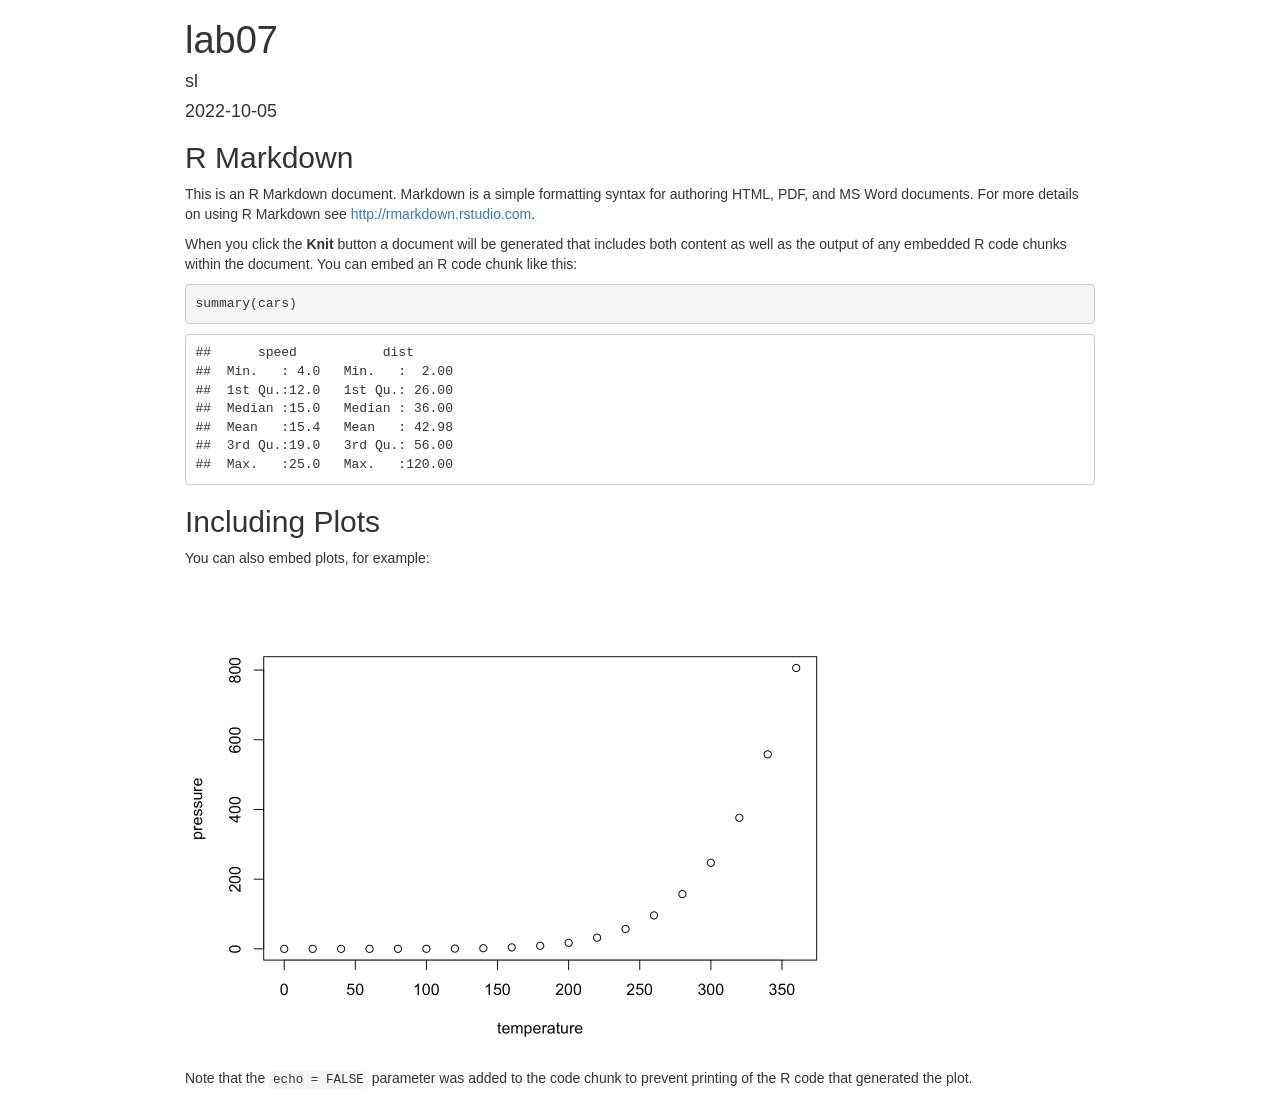
==== docs/index.html @ 24efaf60 "first commit" ====
<!DOCTYPE html>

<html>

<head>

<meta charset="utf-8" />
<meta name="generator" content="pandoc" />
<meta http-equiv="X-UA-Compatible" content="IE=EDGE" />


<meta name="author" content="sl" />

<meta name="date" content="2022-10-05" />

<title>lab07</title>

<script>// Pandoc 2.9 adds attributes on both header and div. We remove the former (to
// be compatible with the behavior of Pandoc < 2.8).
document.addEventListener('DOMContentLoaded', function(e) {
  var hs = document.querySelectorAll("div.section[class*='level'] > :first-child");
  var i, h, a;
  for (i = 0; i < hs.length; i++) {
    h = hs[i];
    if (!/^h[1-6]$/i.test(h.tagName)) continue;  // it should be a header h1-h6
    a = h.attributes;
    while (a.length > 0) h.removeAttribute(a[0].name);
  }
});
</script>
<script>/*! jQuery v3.6.0 | (c) OpenJS Foundation and other contributors | jquery.org/license */
!function(e,t){"use strict";"object"==typeof module&&"object"==typeof module.exports?module.exports=e.document?t(e,!0):function(e){if(!e.document)throw new Error("jQuery requires a window with a document");return t(e)}:t(e)}("undefined"!=typeof window?window:this,function(C,e){"use strict";var t=[],r=Object.getPrototypeOf,s=t.slice,g=t.flat?function(e){return t.flat.call(e)}:function(e){return t.concat.apply([],e)},u=t.push,i=t.indexOf,n={},o=n.toString,v=n.hasOwnProperty,a=v.toString,l=a.call(Object),y={},m=function(e){return"function"==typeof e&&"number"!=typeof e.nodeType&&"function"!=typeof e.item},x=function(e){return null!=e&&e===e.window},E=C.document,c={type:!0,src:!0,nonce:!0,noModule:!0};function b(e,t,n){var r,i,o=(n=n||E).createElement("script");if(o.text=e,t)for(r in c)(i=t[r]||t.getAttribute&&t.getAttribute(r))&&o.setAttribute(r,i);n.head.appendChild(o).parentNode.removeChild(o)}function w(e){return null==e?e+"":"object"==typeof e||"function"==typeof e?n[o.call(e)]||"object":typeof e}var f="3.6.0",S=function(e,t){return new S.fn.init(e,t)};function p(e){var t=!!e&&"length"in e&&e.length,n=w(e);return!m(e)&&!x(e)&&("array"===n||0===t||"number"==typeof t&&0<t&&t-1 in e)}S.fn=S.prototype={jquery:f,constructor:S,length:0,toArray:function(){return s.call(this)},get:function(e){return null==e?s.call(this):e<0?this[e+this.length]:this[e]},pushStack:function(e){var t=S.merge(this.constructor(),e);return t.prevObject=this,t},each:function(e){return S.each(this,e)},map:function(n){return this.pushStack(S.map(this,function(e,t){return n.call(e,t,e)}))},slice:function(){return this.pushStack(s.apply(this,arguments))},first:function(){return this.eq(0)},last:function(){return this.eq(-1)},even:function(){return this.pushStack(S.grep(this,function(e,t){return(t+1)%2}))},odd:function(){return this.pushStack(S.grep(this,function(e,t){return t%2}))},eq:function(e){var t=this.length,n=+e+(e<0?t:0);return this.pushStack(0<=n&&n<t?[this[n]]:[])},end:function(){return this.prevObject||this.constructor()},push:u,sort:t.sort,splice:t.splice},S.extend=S.fn.extend=function(){var e,t,n,r,i,o,a=arguments[0]||{},s=1,u=arguments.length,l=!1;for("boolean"==typeof a&&(l=a,a=arguments[s]||{},s++),"object"==typeof a||m(a)||(a={}),s===u&&(a=this,s--);s<u;s++)if(null!=(e=arguments[s]))for(t in e)r=e[t],"__proto__"!==t&&a!==r&&(l&&r&&(S.isPlainObject(r)||(i=Array.isArray(r)))?(n=a[t],o=i&&!Array.isArray(n)?[]:i||S.isPlainObject(n)?n:{},i=!1,a[t]=S.extend(l,o,r)):void 0!==r&&(a[t]=r));return a},S.extend({expando:"jQuery"+(f+Math.random()).replace(/\D/g,""),isReady:!0,error:function(e){throw new Error(e)},noop:function(){},isPlainObject:function(e){var t,n;return!(!e||"[object Object]"!==o.call(e))&&(!(t=r(e))||"function"==typeof(n=v.call(t,"constructor")&&t.constructor)&&a.call(n)===l)},isEmptyObject:function(e){var t;for(t in e)return!1;return!0},globalEval:function(e,t,n){b(e,{nonce:t&&t.nonce},n)},each:function(e,t){var n,r=0;if(p(e)){for(n=e.length;r<n;r++)if(!1===t.call(e[r],r,e[r]))break}else for(r in e)if(!1===t.call(e[r],r,e[r]))break;return e},makeArray:function(e,t){var n=t||[];return null!=e&&(p(Object(e))?S.merge(n,"string"==typeof e?[e]:e):u.call(n,e)),n},inArray:function(e,t,n){return null==t?-1:i.call(t,e,n)},merge:function(e,t){for(var n=+t.length,r=0,i=e.length;r<n;r++)e[i++]=t[r];return e.length=i,e},grep:function(e,t,n){for(var r=[],i=0,o=e.length,a=!n;i<o;i++)!t(e[i],i)!==a&&r.push(e[i]);return r},map:function(e,t,n){var r,i,o=0,a=[];if(p(e))for(r=e.length;o<r;o++)null!=(i=t(e[o],o,n))&&a.push(i);else for(o in e)null!=(i=t(e[o],o,n))&&a.push(i);return g(a)},guid:1,support:y}),"function"==typeof Symbol&&(S.fn[Symbol.iterator]=t[Symbol.iterator]),S.each("Boolean Number String Function Array Date RegExp Object Error Symbol".split(" "),function(e,t){n["[object "+t+"]"]=t.toLowerCase()});var d=function(n){var e,d,b,o,i,h,f,g,w,u,l,T,C,a,E,v,s,c,y,S="sizzle"+1*new Date,p=n.document,k=0,r=0,m=ue(),x=ue(),A=ue(),N=ue(),j=function(e,t){return e===t&&(l=!0),0},D={}.hasOwnProperty,t=[],q=t.pop,L=t.push,H=t.push,O=t.slice,P=function(e,t){for(var n=0,r=e.length;n<r;n++)if(e[n]===t)return n;return-1},R="checked|selected|async|autofocus|autoplay|controls|defer|disabled|hidden|ismap|loop|multiple|open|readonly|required|scoped",M="[\\x20\\t\\r\\n\\f]",I="(?:\\\\[\\da-fA-F]{1,6}"+M+"?|\\\\[^\\r\\n\\f]|[\\w-]|[^\0-\\x7f])+",W="\\["+M+"*("+I+")(?:"+M+"*([*^$|!~]?=)"+M+"*(?:'((?:\\\\.|[^\\\\'])*)'|\"((?:\\\\.|[^\\\\\"])*)\"|("+I+"))|)"+M+"*\\]",F=":("+I+")(?:\\((('((?:\\\\.|[^\\\\'])*)'|\"((?:\\\\.|[^\\\\\"])*)\")|((?:\\\\.|[^\\\\()[\\]]|"+W+")*)|.*)\\)|)",B=new RegExp(M+"+","g"),$=new RegExp("^"+M+"+|((?:^|[^\\\\])(?:\\\\.)*)"+M+"+$","g"),_=new RegExp("^"+M+"*,"+M+"*"),z=new RegExp("^"+M+"*([>+~]|"+M+")"+M+"*"),U=new RegExp(M+"|>"),X=new RegExp(F),V=new RegExp("^"+I+"$"),G={ID:new RegExp("^#("+I+")"),CLASS:new RegExp("^\\.("+I+")"),TAG:new RegExp("^("+I+"|[*])"),ATTR:new RegExp("^"+W),PSEUDO:new RegExp("^"+F),CHILD:new RegExp("^:(only|first|last|nth|nth-last)-(child|of-type)(?:\\("+M+"*(even|odd|(([+-]|)(\\d*)n|)"+M+"*(?:([+-]|)"+M+"*(\\d+)|))"+M+"*\\)|)","i"),bool:new RegExp("^(?:"+R+")$","i"),needsContext:new RegExp("^"+M+"*[>+~]|:(even|odd|eq|gt|lt|nth|first|last)(?:\\("+M+"*((?:-\\d)?\\d*)"+M+"*\\)|)(?=[^-]|$)","i")},Y=/HTML$/i,Q=/^(?:input|select|textarea|button)$/i,J=/^h\d$/i,K=/^[^{]+\{\s*\[native \w/,Z=/^(?:#([\w-]+)|(\w+)|\.([\w-]+))$/,ee=/[+~]/,te=new RegExp("\\\\[\\da-fA-F]{1,6}"+M+"?|\\\\([^\\r\\n\\f])","g"),ne=function(e,t){var n="0x"+e.slice(1)-65536;return t||(n<0?String.fromCharCode(n+65536):String.fromCharCode(n>>10|55296,1023&n|56320))},re=/([\0-\x1f\x7f]|^-?\d)|^-$|[^\0-\x1f\x7f-\uFFFF\w-]/g,ie=function(e,t){return t?"\0"===e?"\ufffd":e.slice(0,-1)+"\\"+e.charCodeAt(e.length-1).toString(16)+" ":"\\"+e},oe=function(){T()},ae=be(function(e){return!0===e.disabled&&"fieldset"===e.nodeName.toLowerCase()},{dir:"parentNode",next:"legend"});try{H.apply(t=O.call(p.childNodes),p.childNodes),t[p.childNodes.length].nodeType}catch(e){H={apply:t.length?function(e,t){L.apply(e,O.call(t))}:function(e,t){var n=e.length,r=0;while(e[n++]=t[r++]);e.length=n-1}}}function se(t,e,n,r){var i,o,a,s,u,l,c,f=e&&e.ownerDocument,p=e?e.nodeType:9;if(n=n||[],"string"!=typeof t||!t||1!==p&&9!==p&&11!==p)return n;if(!r&&(T(e),e=e||C,E)){if(11!==p&&(u=Z.exec(t)))if(i=u[1]){if(9===p){if(!(a=e.getElementById(i)))return n;if(a.id===i)return n.push(a),n}else if(f&&(a=f.getElementById(i))&&y(e,a)&&a.id===i)return n.push(a),n}else{if(u[2])return H.apply(n,e.getElementsByTagName(t)),n;if((i=u[3])&&d.getElementsByClassName&&e.getElementsByClassName)return H.apply(n,e.getElementsByClassName(i)),n}if(d.qsa&&!N[t+" "]&&(!v||!v.test(t))&&(1!==p||"object"!==e.nodeName.toLowerCase())){if(c=t,f=e,1===p&&(U.test(t)||z.test(t))){(f=ee.test(t)&&ye(e.parentNode)||e)===e&&d.scope||((s=e.getAttribute("id"))?s=s.replace(re,ie):e.setAttribute("id",s=S)),o=(l=h(t)).length;while(o--)l[o]=(s?"#"+s:":scope")+" "+xe(l[o]);c=l.join(",")}try{return H.apply(n,f.querySelectorAll(c)),n}catch(e){N(t,!0)}finally{s===S&&e.removeAttribute("id")}}}return g(t.replace($,"$1"),e,n,r)}function ue(){var r=[];return function e(t,n){return r.push(t+" ")>b.cacheLength&&delete e[r.shift()],e[t+" "]=n}}function le(e){return e[S]=!0,e}function ce(e){var t=C.createElement("fieldset");try{return!!e(t)}catch(e){return!1}finally{t.parentNode&&t.parentNode.removeChild(t),t=null}}function fe(e,t){var n=e.split("|"),r=n.length;while(r--)b.attrHandle[n[r]]=t}function pe(e,t){var n=t&&e,r=n&&1===e.nodeType&&1===t.nodeType&&e.sourceIndex-t.sourceIndex;if(r)return r;if(n)while(n=n.nextSibling)if(n===t)return-1;return e?1:-1}function de(t){return function(e){return"input"===e.nodeName.toLowerCase()&&e.type===t}}function he(n){return function(e){var t=e.nodeName.toLowerCase();return("input"===t||"button"===t)&&e.type===n}}function ge(t){return function(e){return"form"in e?e.parentNode&&!1===e.disabled?"label"in e?"label"in e.parentNode?e.parentNode.disabled===t:e.disabled===t:e.isDisabled===t||e.isDisabled!==!t&&ae(e)===t:e.disabled===t:"label"in e&&e.disabled===t}}function ve(a){return le(function(o){return o=+o,le(function(e,t){var n,r=a([],e.length,o),i=r.length;while(i--)e[n=r[i]]&&(e[n]=!(t[n]=e[n]))})})}function ye(e){return e&&"undefined"!=typeof e.getElementsByTagName&&e}for(e in d=se.support={},i=se.isXML=function(e){var t=e&&e.namespaceURI,n=e&&(e.ownerDocument||e).documentElement;return!Y.test(t||n&&n.nodeName||"HTML")},T=se.setDocument=function(e){var t,n,r=e?e.ownerDocument||e:p;return r!=C&&9===r.nodeType&&r.documentElement&&(a=(C=r).documentElement,E=!i(C),p!=C&&(n=C.defaultView)&&n.top!==n&&(n.addEventListener?n.addEventListener("unload",oe,!1):n.attachEvent&&n.attachEvent("onunload",oe)),d.scope=ce(function(e){return a.appendChild(e).appendChild(C.createElement("div")),"undefined"!=typeof e.querySelectorAll&&!e.querySelectorAll(":scope fieldset div").length}),d.attributes=ce(function(e){return e.className="i",!e.getAttribute("className")}),d.getElementsByTagName=ce(function(e){return e.appendChild(C.createComment("")),!e.getElementsByTagName("*").length}),d.getElementsByClassName=K.test(C.getElementsByClassName),d.getById=ce(function(e){return a.appendChild(e).id=S,!C.getElementsByName||!C.getElementsByName(S).length}),d.getById?(b.filter.ID=function(e){var t=e.replace(te,ne);return function(e){return e.getAttribute("id")===t}},b.find.ID=function(e,t){if("undefined"!=typeof t.getElementById&&E){var n=t.getElementById(e);return n?[n]:[]}}):(b.filter.ID=function(e){var n=e.replace(te,ne);return function(e){var t="undefined"!=typeof e.getAttributeNode&&e.getAttributeNode("id");return t&&t.value===n}},b.find.ID=function(e,t){if("undefined"!=typeof t.getElementById&&E){var n,r,i,o=t.getElementById(e);if(o){if((n=o.getAttributeNode("id"))&&n.value===e)return[o];i=t.getElementsByName(e),r=0;while(o=i[r++])if((n=o.getAttributeNode("id"))&&n.value===e)return[o]}return[]}}),b.find.TAG=d.getElementsByTagName?function(e,t){return"undefined"!=typeof t.getElementsByTagName?t.getElementsByTagName(e):d.qsa?t.querySelectorAll(e):void 0}:function(e,t){var n,r=[],i=0,o=t.getElementsByTagName(e);if("*"===e){while(n=o[i++])1===n.nodeType&&r.push(n);return r}return o},b.find.CLASS=d.getElementsByClassName&&function(e,t){if("undefined"!=typeof t.getElementsByClassName&&E)return t.getElementsByClassName(e)},s=[],v=[],(d.qsa=K.test(C.querySelectorAll))&&(ce(function(e){var t;a.appendChild(e).innerHTML="<a id='"+S+"'></a><select id='"+S+"-\r\\' msallowcapture=''><option selected=''></option></select>",e.querySelectorAll("[msallowcapture^='']").length&&v.push("[*^$]="+M+"*(?:''|\"\")"),e.querySelectorAll("[selected]").length||v.push("\\["+M+"*(?:value|"+R+")"),e.querySelectorAll("[id~="+S+"-]").length||v.push("~="),(t=C.createElement("input")).setAttribute("name",""),e.appendChild(t),e.querySelectorAll("[name='']").length||v.push("\\["+M+"*name"+M+"*="+M+"*(?:''|\"\")"),e.querySelectorAll(":checked").length||v.push(":checked"),e.querySelectorAll("a#"+S+"+*").length||v.push(".#.+[+~]"),e.querySelectorAll("\\\f"),v.push("[\\r\\n\\f]")}),ce(function(e){e.innerHTML="<a href='' disabled='disabled'></a><select disabled='disabled'><option/></select>";var t=C.createElement("input");t.setAttribute("type","hidden"),e.appendChild(t).setAttribute("name","D"),e.querySelectorAll("[name=d]").length&&v.push("name"+M+"*[*^$|!~]?="),2!==e.querySelectorAll(":enabled").length&&v.push(":enabled",":disabled"),a.appendChild(e).disabled=!0,2!==e.querySelectorAll(":disabled").length&&v.push(":enabled",":disabled"),e.querySelectorAll("*,:x"),v.push(",.*:")})),(d.matchesSelector=K.test(c=a.matches||a.webkitMatchesSelector||a.mozMatchesSelector||a.oMatchesSelector||a.msMatchesSelector))&&ce(function(e){d.disconnectedMatch=c.call(e,"*"),c.call(e,"[s!='']:x"),s.push("!=",F)}),v=v.length&&new RegExp(v.join("|")),s=s.length&&new RegExp(s.join("|")),t=K.test(a.compareDocumentPosition),y=t||K.test(a.contains)?function(e,t){var n=9===e.nodeType?e.documentElement:e,r=t&&t.parentNode;return e===r||!(!r||1!==r.nodeType||!(n.contains?n.contains(r):e.compareDocumentPosition&&16&e.compareDocumentPosition(r)))}:function(e,t){if(t)while(t=t.parentNode)if(t===e)return!0;return!1},j=t?function(e,t){if(e===t)return l=!0,0;var n=!e.compareDocumentPosition-!t.compareDocumentPosition;return n||(1&(n=(e.ownerDocument||e)==(t.ownerDocument||t)?e.compareDocumentPosition(t):1)||!d.sortDetached&&t.compareDocumentPosition(e)===n?e==C||e.ownerDocument==p&&y(p,e)?-1:t==C||t.ownerDocument==p&&y(p,t)?1:u?P(u,e)-P(u,t):0:4&n?-1:1)}:function(e,t){if(e===t)return l=!0,0;var n,r=0,i=e.parentNode,o=t.parentNode,a=[e],s=[t];if(!i||!o)return e==C?-1:t==C?1:i?-1:o?1:u?P(u,e)-P(u,t):0;if(i===o)return pe(e,t);n=e;while(n=n.parentNode)a.unshift(n);n=t;while(n=n.parentNode)s.unshift(n);while(a[r]===s[r])r++;return r?pe(a[r],s[r]):a[r]==p?-1:s[r]==p?1:0}),C},se.matches=function(e,t){return se(e,null,null,t)},se.matchesSelector=function(e,t){if(T(e),d.matchesSelector&&E&&!N[t+" "]&&(!s||!s.test(t))&&(!v||!v.test(t)))try{var n=c.call(e,t);if(n||d.disconnectedMatch||e.document&&11!==e.document.nodeType)return n}catch(e){N(t,!0)}return 0<se(t,C,null,[e]).length},se.contains=function(e,t){return(e.ownerDocument||e)!=C&&T(e),y(e,t)},se.attr=function(e,t){(e.ownerDocument||e)!=C&&T(e);var n=b.attrHandle[t.toLowerCase()],r=n&&D.call(b.attrHandle,t.toLowerCase())?n(e,t,!E):void 0;return void 0!==r?r:d.attributes||!E?e.getAttribute(t):(r=e.getAttributeNode(t))&&r.specified?r.value:null},se.escape=function(e){return(e+"").replace(re,ie)},se.error=function(e){throw new Error("Syntax error, unrecognized expression: "+e)},se.uniqueSort=function(e){var t,n=[],r=0,i=0;if(l=!d.detectDuplicates,u=!d.sortStable&&e.slice(0),e.sort(j),l){while(t=e[i++])t===e[i]&&(r=n.push(i));while(r--)e.splice(n[r],1)}return u=null,e},o=se.getText=function(e){var t,n="",r=0,i=e.nodeType;if(i){if(1===i||9===i||11===i){if("string"==typeof e.textContent)return e.textContent;for(e=e.firstChild;e;e=e.nextSibling)n+=o(e)}else if(3===i||4===i)return e.nodeValue}else while(t=e[r++])n+=o(t);return n},(b=se.selectors={cacheLength:50,createPseudo:le,match:G,attrHandle:{},find:{},relative:{">":{dir:"parentNode",first:!0}," ":{dir:"parentNode"},"+":{dir:"previousSibling",first:!0},"~":{dir:"previousSibling"}},preFilter:{ATTR:function(e){return e[1]=e[1].replace(te,ne),e[3]=(e[3]||e[4]||e[5]||"").replace(te,ne),"~="===e[2]&&(e[3]=" "+e[3]+" "),e.slice(0,4)},CHILD:function(e){return e[1]=e[1].toLowerCase(),"nth"===e[1].slice(0,3)?(e[3]||se.error(e[0]),e[4]=+(e[4]?e[5]+(e[6]||1):2*("even"===e[3]||"odd"===e[3])),e[5]=+(e[7]+e[8]||"odd"===e[3])):e[3]&&se.error(e[0]),e},PSEUDO:function(e){var t,n=!e[6]&&e[2];return G.CHILD.test(e[0])?null:(e[3]?e[2]=e[4]||e[5]||"":n&&X.test(n)&&(t=h(n,!0))&&(t=n.indexOf(")",n.length-t)-n.length)&&(e[0]=e[0].slice(0,t),e[2]=n.slice(0,t)),e.slice(0,3))}},filter:{TAG:function(e){var t=e.replace(te,ne).toLowerCase();return"*"===e?function(){return!0}:function(e){return e.nodeName&&e.nodeName.toLowerCase()===t}},CLASS:function(e){var t=m[e+" "];return t||(t=new RegExp("(^|"+M+")"+e+"("+M+"|$)"))&&m(e,function(e){return t.test("string"==typeof e.className&&e.className||"undefined"!=typeof e.getAttribute&&e.getAttribute("class")||"")})},ATTR:function(n,r,i){return function(e){var t=se.attr(e,n);return null==t?"!="===r:!r||(t+="","="===r?t===i:"!="===r?t!==i:"^="===r?i&&0===t.indexOf(i):"*="===r?i&&-1<t.indexOf(i):"$="===r?i&&t.slice(-i.length)===i:"~="===r?-1<(" "+t.replace(B," ")+" ").indexOf(i):"|="===r&&(t===i||t.slice(0,i.length+1)===i+"-"))}},CHILD:function(h,e,t,g,v){var y="nth"!==h.slice(0,3),m="last"!==h.slice(-4),x="of-type"===e;return 1===g&&0===v?function(e){return!!e.parentNode}:function(e,t,n){var r,i,o,a,s,u,l=y!==m?"nextSibling":"previousSibling",c=e.parentNode,f=x&&e.nodeName.toLowerCase(),p=!n&&!x,d=!1;if(c){if(y){while(l){a=e;while(a=a[l])if(x?a.nodeName.toLowerCase()===f:1===a.nodeType)return!1;u=l="only"===h&&!u&&"nextSibling"}return!0}if(u=[m?c.firstChild:c.lastChild],m&&p){d=(s=(r=(i=(o=(a=c)[S]||(a[S]={}))[a.uniqueID]||(o[a.uniqueID]={}))[h]||[])[0]===k&&r[1])&&r[2],a=s&&c.childNodes[s];while(a=++s&&a&&a[l]||(d=s=0)||u.pop())if(1===a.nodeType&&++d&&a===e){i[h]=[k,s,d];break}}else if(p&&(d=s=(r=(i=(o=(a=e)[S]||(a[S]={}))[a.uniqueID]||(o[a.uniqueID]={}))[h]||[])[0]===k&&r[1]),!1===d)while(a=++s&&a&&a[l]||(d=s=0)||u.pop())if((x?a.nodeName.toLowerCase()===f:1===a.nodeType)&&++d&&(p&&((i=(o=a[S]||(a[S]={}))[a.uniqueID]||(o[a.uniqueID]={}))[h]=[k,d]),a===e))break;return(d-=v)===g||d%g==0&&0<=d/g}}},PSEUDO:function(e,o){var t,a=b.pseudos[e]||b.setFilters[e.toLowerCase()]||se.error("unsupported pseudo: "+e);return a[S]?a(o):1<a.length?(t=[e,e,"",o],b.setFilters.hasOwnProperty(e.toLowerCase())?le(function(e,t){var n,r=a(e,o),i=r.length;while(i--)e[n=P(e,r[i])]=!(t[n]=r[i])}):function(e){return a(e,0,t)}):a}},pseudos:{not:le(function(e){var r=[],i=[],s=f(e.replace($,"$1"));return s[S]?le(function(e,t,n,r){var i,o=s(e,null,r,[]),a=e.length;while(a--)(i=o[a])&&(e[a]=!(t[a]=i))}):function(e,t,n){return r[0]=e,s(r,null,n,i),r[0]=null,!i.pop()}}),has:le(function(t){return function(e){return 0<se(t,e).length}}),contains:le(function(t){return t=t.replace(te,ne),function(e){return-1<(e.textContent||o(e)).indexOf(t)}}),lang:le(function(n){return V.test(n||"")||se.error("unsupported lang: "+n),n=n.replace(te,ne).toLowerCase(),function(e){var t;do{if(t=E?e.lang:e.getAttribute("xml:lang")||e.getAttribute("lang"))return(t=t.toLowerCase())===n||0===t.indexOf(n+"-")}while((e=e.parentNode)&&1===e.nodeType);return!1}}),target:function(e){var t=n.location&&n.location.hash;return t&&t.slice(1)===e.id},root:function(e){return e===a},focus:function(e){return e===C.activeElement&&(!C.hasFocus||C.hasFocus())&&!!(e.type||e.href||~e.tabIndex)},enabled:ge(!1),disabled:ge(!0),checked:function(e){var t=e.nodeName.toLowerCase();return"input"===t&&!!e.checked||"option"===t&&!!e.selected},selected:function(e){return e.parentNode&&e.parentNode.selectedIndex,!0===e.selected},empty:function(e){for(e=e.firstChild;e;e=e.nextSibling)if(e.nodeType<6)return!1;return!0},parent:function(e){return!b.pseudos.empty(e)},header:function(e){return J.test(e.nodeName)},input:function(e){return Q.test(e.nodeName)},button:function(e){var t=e.nodeName.toLowerCase();return"input"===t&&"button"===e.type||"button"===t},text:function(e){var t;return"input"===e.nodeName.toLowerCase()&&"text"===e.type&&(null==(t=e.getAttribute("type"))||"text"===t.toLowerCase())},first:ve(function(){return[0]}),last:ve(function(e,t){return[t-1]}),eq:ve(function(e,t,n){return[n<0?n+t:n]}),even:ve(function(e,t){for(var n=0;n<t;n+=2)e.push(n);return e}),odd:ve(function(e,t){for(var n=1;n<t;n+=2)e.push(n);return e}),lt:ve(function(e,t,n){for(var r=n<0?n+t:t<n?t:n;0<=--r;)e.push(r);return e}),gt:ve(function(e,t,n){for(var r=n<0?n+t:n;++r<t;)e.push(r);return e})}}).pseudos.nth=b.pseudos.eq,{radio:!0,checkbox:!0,file:!0,password:!0,image:!0})b.pseudos[e]=de(e);for(e in{submit:!0,reset:!0})b.pseudos[e]=he(e);function me(){}function xe(e){for(var t=0,n=e.length,r="";t<n;t++)r+=e[t].value;return r}function be(s,e,t){var u=e.dir,l=e.next,c=l||u,f=t&&"parentNode"===c,p=r++;return e.first?function(e,t,n){while(e=e[u])if(1===e.nodeType||f)return s(e,t,n);return!1}:function(e,t,n){var r,i,o,a=[k,p];if(n){while(e=e[u])if((1===e.nodeType||f)&&s(e,t,n))return!0}else while(e=e[u])if(1===e.nodeType||f)if(i=(o=e[S]||(e[S]={}))[e.uniqueID]||(o[e.uniqueID]={}),l&&l===e.nodeName.toLowerCase())e=e[u]||e;else{if((r=i[c])&&r[0]===k&&r[1]===p)return a[2]=r[2];if((i[c]=a)[2]=s(e,t,n))return!0}return!1}}function we(i){return 1<i.length?function(e,t,n){var r=i.length;while(r--)if(!i[r](e,t,n))return!1;return!0}:i[0]}function Te(e,t,n,r,i){for(var o,a=[],s=0,u=e.length,l=null!=t;s<u;s++)(o=e[s])&&(n&&!n(o,r,i)||(a.push(o),l&&t.push(s)));return a}function Ce(d,h,g,v,y,e){return v&&!v[S]&&(v=Ce(v)),y&&!y[S]&&(y=Ce(y,e)),le(function(e,t,n,r){var i,o,a,s=[],u=[],l=t.length,c=e||function(e,t,n){for(var r=0,i=t.length;r<i;r++)se(e,t[r],n);return n}(h||"*",n.nodeType?[n]:n,[]),f=!d||!e&&h?c:Te(c,s,d,n,r),p=g?y||(e?d:l||v)?[]:t:f;if(g&&g(f,p,n,r),v){i=Te(p,u),v(i,[],n,r),o=i.length;while(o--)(a=i[o])&&(p[u[o]]=!(f[u[o]]=a))}if(e){if(y||d){if(y){i=[],o=p.length;while(o--)(a=p[o])&&i.push(f[o]=a);y(null,p=[],i,r)}o=p.length;while(o--)(a=p[o])&&-1<(i=y?P(e,a):s[o])&&(e[i]=!(t[i]=a))}}else p=Te(p===t?p.splice(l,p.length):p),y?y(null,t,p,r):H.apply(t,p)})}function Ee(e){for(var i,t,n,r=e.length,o=b.relative[e[0].type],a=o||b.relative[" "],s=o?1:0,u=be(function(e){return e===i},a,!0),l=be(function(e){return-1<P(i,e)},a,!0),c=[function(e,t,n){var r=!o&&(n||t!==w)||((i=t).nodeType?u(e,t,n):l(e,t,n));return i=null,r}];s<r;s++)if(t=b.relative[e[s].type])c=[be(we(c),t)];else{if((t=b.filter[e[s].type].apply(null,e[s].matches))[S]){for(n=++s;n<r;n++)if(b.relative[e[n].type])break;return Ce(1<s&&we(c),1<s&&xe(e.slice(0,s-1).concat({value:" "===e[s-2].type?"*":""})).replace($,"$1"),t,s<n&&Ee(e.slice(s,n)),n<r&&Ee(e=e.slice(n)),n<r&&xe(e))}c.push(t)}return we(c)}return me.prototype=b.filters=b.pseudos,b.setFilters=new me,h=se.tokenize=function(e,t){var n,r,i,o,a,s,u,l=x[e+" "];if(l)return t?0:l.slice(0);a=e,s=[],u=b.preFilter;while(a){for(o in n&&!(r=_.exec(a))||(r&&(a=a.slice(r[0].length)||a),s.push(i=[])),n=!1,(r=z.exec(a))&&(n=r.shift(),i.push({value:n,type:r[0].replace($," ")}),a=a.slice(n.length)),b.filter)!(r=G[o].exec(a))||u[o]&&!(r=u[o](r))||(n=r.shift(),i.push({value:n,type:o,matches:r}),a=a.slice(n.length));if(!n)break}return t?a.length:a?se.error(e):x(e,s).slice(0)},f=se.compile=function(e,t){var n,v,y,m,x,r,i=[],o=[],a=A[e+" "];if(!a){t||(t=h(e)),n=t.length;while(n--)(a=Ee(t[n]))[S]?i.push(a):o.push(a);(a=A(e,(v=o,m=0<(y=i).length,x=0<v.length,r=function(e,t,n,r,i){var o,a,s,u=0,l="0",c=e&&[],f=[],p=w,d=e||x&&b.find.TAG("*",i),h=k+=null==p?1:Math.random()||.1,g=d.length;for(i&&(w=t==C||t||i);l!==g&&null!=(o=d[l]);l++){if(x&&o){a=0,t||o.ownerDocument==C||(T(o),n=!E);while(s=v[a++])if(s(o,t||C,n)){r.push(o);break}i&&(k=h)}m&&((o=!s&&o)&&u--,e&&c.push(o))}if(u+=l,m&&l!==u){a=0;while(s=y[a++])s(c,f,t,n);if(e){if(0<u)while(l--)c[l]||f[l]||(f[l]=q.call(r));f=Te(f)}H.apply(r,f),i&&!e&&0<f.length&&1<u+y.length&&se.uniqueSort(r)}return i&&(k=h,w=p),c},m?le(r):r))).selector=e}return a},g=se.select=function(e,t,n,r){var i,o,a,s,u,l="function"==typeof e&&e,c=!r&&h(e=l.selector||e);if(n=n||[],1===c.length){if(2<(o=c[0]=c[0].slice(0)).length&&"ID"===(a=o[0]).type&&9===t.nodeType&&E&&b.relative[o[1].type]){if(!(t=(b.find.ID(a.matches[0].replace(te,ne),t)||[])[0]))return n;l&&(t=t.parentNode),e=e.slice(o.shift().value.length)}i=G.needsContext.test(e)?0:o.length;while(i--){if(a=o[i],b.relative[s=a.type])break;if((u=b.find[s])&&(r=u(a.matches[0].replace(te,ne),ee.test(o[0].type)&&ye(t.parentNode)||t))){if(o.splice(i,1),!(e=r.length&&xe(o)))return H.apply(n,r),n;break}}}return(l||f(e,c))(r,t,!E,n,!t||ee.test(e)&&ye(t.parentNode)||t),n},d.sortStable=S.split("").sort(j).join("")===S,d.detectDuplicates=!!l,T(),d.sortDetached=ce(function(e){return 1&e.compareDocumentPosition(C.createElement("fieldset"))}),ce(function(e){return e.innerHTML="<a href='#'></a>","#"===e.firstChild.getAttribute("href")})||fe("type|href|height|width",function(e,t,n){if(!n)return e.getAttribute(t,"type"===t.toLowerCase()?1:2)}),d.attributes&&ce(function(e){return e.innerHTML="<input/>",e.firstChild.setAttribute("value",""),""===e.firstChild.getAttribute("value")})||fe("value",function(e,t,n){if(!n&&"input"===e.nodeName.toLowerCase())return e.defaultValue}),ce(function(e){return null==e.getAttribute("disabled")})||fe(R,function(e,t,n){var r;if(!n)return!0===e[t]?t.toLowerCase():(r=e.getAttributeNode(t))&&r.specified?r.value:null}),se}(C);S.find=d,S.expr=d.selectors,S.expr[":"]=S.expr.pseudos,S.uniqueSort=S.unique=d.uniqueSort,S.text=d.getText,S.isXMLDoc=d.isXML,S.contains=d.contains,S.escapeSelector=d.escape;var h=function(e,t,n){var r=[],i=void 0!==n;while((e=e[t])&&9!==e.nodeType)if(1===e.nodeType){if(i&&S(e).is(n))break;r.push(e)}return r},T=function(e,t){for(var n=[];e;e=e.nextSibling)1===e.nodeType&&e!==t&&n.push(e);return n},k=S.expr.match.needsContext;function A(e,t){return e.nodeName&&e.nodeName.toLowerCase()===t.toLowerCase()}var N=/^<([a-z][^\/\0>:\x20\t\r\n\f]*)[\x20\t\r\n\f]*\/?>(?:<\/\1>|)$/i;function j(e,n,r){return m(n)?S.grep(e,function(e,t){return!!n.call(e,t,e)!==r}):n.nodeType?S.grep(e,function(e){return e===n!==r}):"string"!=typeof n?S.grep(e,function(e){return-1<i.call(n,e)!==r}):S.filter(n,e,r)}S.filter=function(e,t,n){var r=t[0];return n&&(e=":not("+e+")"),1===t.length&&1===r.nodeType?S.find.matchesSelector(r,e)?[r]:[]:S.find.matches(e,S.grep(t,function(e){return 1===e.nodeType}))},S.fn.extend({find:function(e){var t,n,r=this.length,i=this;if("string"!=typeof e)return this.pushStack(S(e).filter(function(){for(t=0;t<r;t++)if(S.contains(i[t],this))return!0}));for(n=this.pushStack([]),t=0;t<r;t++)S.find(e,i[t],n);return 1<r?S.uniqueSort(n):n},filter:function(e){return this.pushStack(j(this,e||[],!1))},not:function(e){return this.pushStack(j(this,e||[],!0))},is:function(e){return!!j(this,"string"==typeof e&&k.test(e)?S(e):e||[],!1).length}});var D,q=/^(?:\s*(<[\w\W]+>)[^>]*|#([\w-]+))$/;(S.fn.init=function(e,t,n){var r,i;if(!e)return this;if(n=n||D,"string"==typeof e){if(!(r="<"===e[0]&&">"===e[e.length-1]&&3<=e.length?[null,e,null]:q.exec(e))||!r[1]&&t)return!t||t.jquery?(t||n).find(e):this.constructor(t).find(e);if(r[1]){if(t=t instanceof S?t[0]:t,S.merge(this,S.parseHTML(r[1],t&&t.nodeType?t.ownerDocument||t:E,!0)),N.test(r[1])&&S.isPlainObject(t))for(r in t)m(this[r])?this[r](t[r]):this.attr(r,t[r]);return this}return(i=E.getElementById(r[2]))&&(this[0]=i,this.length=1),this}return e.nodeType?(this[0]=e,this.length=1,this):m(e)?void 0!==n.ready?n.ready(e):e(S):S.makeArray(e,this)}).prototype=S.fn,D=S(E);var L=/^(?:parents|prev(?:Until|All))/,H={children:!0,contents:!0,next:!0,prev:!0};function O(e,t){while((e=e[t])&&1!==e.nodeType);return e}S.fn.extend({has:function(e){var t=S(e,this),n=t.length;return this.filter(function(){for(var e=0;e<n;e++)if(S.contains(this,t[e]))return!0})},closest:function(e,t){var n,r=0,i=this.length,o=[],a="string"!=typeof e&&S(e);if(!k.test(e))for(;r<i;r++)for(n=this[r];n&&n!==t;n=n.parentNode)if(n.nodeType<11&&(a?-1<a.index(n):1===n.nodeType&&S.find.matchesSelector(n,e))){o.push(n);break}return this.pushStack(1<o.length?S.uniqueSort(o):o)},index:function(e){return e?"string"==typeof e?i.call(S(e),this[0]):i.call(this,e.jquery?e[0]:e):this[0]&&this[0].parentNode?this.first().prevAll().length:-1},add:function(e,t){return this.pushStack(S.uniqueSort(S.merge(this.get(),S(e,t))))},addBack:function(e){return this.add(null==e?this.prevObject:this.prevObject.filter(e))}}),S.each({parent:function(e){var t=e.parentNode;return t&&11!==t.nodeType?t:null},parents:function(e){return h(e,"parentNode")},parentsUntil:function(e,t,n){return h(e,"parentNode",n)},next:function(e){return O(e,"nextSibling")},prev:function(e){return O(e,"previousSibling")},nextAll:function(e){return h(e,"nextSibling")},prevAll:function(e){return h(e,"previousSibling")},nextUntil:function(e,t,n){return h(e,"nextSibling",n)},prevUntil:function(e,t,n){return h(e,"previousSibling",n)},siblings:function(e){return T((e.parentNode||{}).firstChild,e)},children:function(e){return T(e.firstChild)},contents:function(e){return null!=e.contentDocument&&r(e.contentDocument)?e.contentDocument:(A(e,"template")&&(e=e.content||e),S.merge([],e.childNodes))}},function(r,i){S.fn[r]=function(e,t){var n=S.map(this,i,e);return"Until"!==r.slice(-5)&&(t=e),t&&"string"==typeof t&&(n=S.filter(t,n)),1<this.length&&(H[r]||S.uniqueSort(n),L.test(r)&&n.reverse()),this.pushStack(n)}});var P=/[^\x20\t\r\n\f]+/g;function R(e){return e}function M(e){throw e}function I(e,t,n,r){var i;try{e&&m(i=e.promise)?i.call(e).done(t).fail(n):e&&m(i=e.then)?i.call(e,t,n):t.apply(void 0,[e].slice(r))}catch(e){n.apply(void 0,[e])}}S.Callbacks=function(r){var e,n;r="string"==typeof r?(e=r,n={},S.each(e.match(P)||[],function(e,t){n[t]=!0}),n):S.extend({},r);var i,t,o,a,s=[],u=[],l=-1,c=function(){for(a=a||r.once,o=i=!0;u.length;l=-1){t=u.shift();while(++l<s.length)!1===s[l].apply(t[0],t[1])&&r.stopOnFalse&&(l=s.length,t=!1)}r.memory||(t=!1),i=!1,a&&(s=t?[]:"")},f={add:function(){return s&&(t&&!i&&(l=s.length-1,u.push(t)),function n(e){S.each(e,function(e,t){m(t)?r.unique&&f.has(t)||s.push(t):t&&t.length&&"string"!==w(t)&&n(t)})}(arguments),t&&!i&&c()),this},remove:function(){return S.each(arguments,function(e,t){var n;while(-1<(n=S.inArray(t,s,n)))s.splice(n,1),n<=l&&l--}),this},has:function(e){return e?-1<S.inArray(e,s):0<s.length},empty:function(){return s&&(s=[]),this},disable:function(){return a=u=[],s=t="",this},disabled:function(){return!s},lock:function(){return a=u=[],t||i||(s=t=""),this},locked:function(){return!!a},fireWith:function(e,t){return a||(t=[e,(t=t||[]).slice?t.slice():t],u.push(t),i||c()),this},fire:function(){return f.fireWith(this,arguments),this},fired:function(){return!!o}};return f},S.extend({Deferred:function(e){var o=[["notify","progress",S.Callbacks("memory"),S.Callbacks("memory"),2],["resolve","done",S.Callbacks("once memory"),S.Callbacks("once memory"),0,"resolved"],["reject","fail",S.Callbacks("once memory"),S.Callbacks("once memory"),1,"rejected"]],i="pending",a={state:function(){return i},always:function(){return s.done(arguments).fail(arguments),this},"catch":function(e){return a.then(null,e)},pipe:function(){var i=arguments;return S.Deferred(function(r){S.each(o,function(e,t){var n=m(i[t[4]])&&i[t[4]];s[t[1]](function(){var e=n&&n.apply(this,arguments);e&&m(e.promise)?e.promise().progress(r.notify).done(r.resolve).fail(r.reject):r[t[0]+"With"](this,n?[e]:arguments)})}),i=null}).promise()},then:function(t,n,r){var u=0;function l(i,o,a,s){return function(){var n=this,r=arguments,e=function(){var e,t;if(!(i<u)){if((e=a.apply(n,r))===o.promise())throw new TypeError("Thenable self-resolution");t=e&&("object"==typeof e||"function"==typeof e)&&e.then,m(t)?s?t.call(e,l(u,o,R,s),l(u,o,M,s)):(u++,t.call(e,l(u,o,R,s),l(u,o,M,s),l(u,o,R,o.notifyWith))):(a!==R&&(n=void 0,r=[e]),(s||o.resolveWith)(n,r))}},t=s?e:function(){try{e()}catch(e){S.Deferred.exceptionHook&&S.Deferred.exceptionHook(e,t.stackTrace),u<=i+1&&(a!==M&&(n=void 0,r=[e]),o.rejectWith(n,r))}};i?t():(S.Deferred.getStackHook&&(t.stackTrace=S.Deferred.getStackHook()),C.setTimeout(t))}}return S.Deferred(function(e){o[0][3].add(l(0,e,m(r)?r:R,e.notifyWith)),o[1][3].add(l(0,e,m(t)?t:R)),o[2][3].add(l(0,e,m(n)?n:M))}).promise()},promise:function(e){return null!=e?S.extend(e,a):a}},s={};return S.each(o,function(e,t){var n=t[2],r=t[5];a[t[1]]=n.add,r&&n.add(function(){i=r},o[3-e][2].disable,o[3-e][3].disable,o[0][2].lock,o[0][3].lock),n.add(t[3].fire),s[t[0]]=function(){return s[t[0]+"With"](this===s?void 0:this,arguments),this},s[t[0]+"With"]=n.fireWith}),a.promise(s),e&&e.call(s,s),s},when:function(e){var n=arguments.length,t=n,r=Array(t),i=s.call(arguments),o=S.Deferred(),a=function(t){return function(e){r[t]=this,i[t]=1<arguments.length?s.call(arguments):e,--n||o.resolveWith(r,i)}};if(n<=1&&(I(e,o.done(a(t)).resolve,o.reject,!n),"pending"===o.state()||m(i[t]&&i[t].then)))return o.then();while(t--)I(i[t],a(t),o.reject);return o.promise()}});var W=/^(Eval|Internal|Range|Reference|Syntax|Type|URI)Error$/;S.Deferred.exceptionHook=function(e,t){C.console&&C.console.warn&&e&&W.test(e.name)&&C.console.warn("jQuery.Deferred exception: "+e.message,e.stack,t)},S.readyException=function(e){C.setTimeout(function(){throw e})};var F=S.Deferred();function B(){E.removeEventListener("DOMContentLoaded",B),C.removeEventListener("load",B),S.ready()}S.fn.ready=function(e){return F.then(e)["catch"](function(e){S.readyException(e)}),this},S.extend({isReady:!1,readyWait:1,ready:function(e){(!0===e?--S.readyWait:S.isReady)||(S.isReady=!0)!==e&&0<--S.readyWait||F.resolveWith(E,[S])}}),S.ready.then=F.then,"complete"===E.readyState||"loading"!==E.readyState&&!E.documentElement.doScroll?C.setTimeout(S.ready):(E.addEventListener("DOMContentLoaded",B),C.addEventListener("load",B));var $=function(e,t,n,r,i,o,a){var s=0,u=e.length,l=null==n;if("object"===w(n))for(s in i=!0,n)$(e,t,s,n[s],!0,o,a);else if(void 0!==r&&(i=!0,m(r)||(a=!0),l&&(a?(t.call(e,r),t=null):(l=t,t=function(e,t,n){return l.call(S(e),n)})),t))for(;s<u;s++)t(e[s],n,a?r:r.call(e[s],s,t(e[s],n)));return i?e:l?t.call(e):u?t(e[0],n):o},_=/^-ms-/,z=/-([a-z])/g;function U(e,t){return t.toUpperCase()}function X(e){return e.replace(_,"ms-").replace(z,U)}var V=function(e){return 1===e.nodeType||9===e.nodeType||!+e.nodeType};function G(){this.expando=S.expando+G.uid++}G.uid=1,G.prototype={cache:function(e){var t=e[this.expando];return t||(t={},V(e)&&(e.nodeType?e[this.expando]=t:Object.defineProperty(e,this.expando,{value:t,configurable:!0}))),t},set:function(e,t,n){var r,i=this.cache(e);if("string"==typeof t)i[X(t)]=n;else for(r in t)i[X(r)]=t[r];return i},get:function(e,t){return void 0===t?this.cache(e):e[this.expando]&&e[this.expando][X(t)]},access:function(e,t,n){return void 0===t||t&&"string"==typeof t&&void 0===n?this.get(e,t):(this.set(e,t,n),void 0!==n?n:t)},remove:function(e,t){var n,r=e[this.expando];if(void 0!==r){if(void 0!==t){n=(t=Array.isArray(t)?t.map(X):(t=X(t))in r?[t]:t.match(P)||[]).length;while(n--)delete r[t[n]]}(void 0===t||S.isEmptyObject(r))&&(e.nodeType?e[this.expando]=void 0:delete e[this.expando])}},hasData:function(e){var t=e[this.expando];return void 0!==t&&!S.isEmptyObject(t)}};var Y=new G,Q=new G,J=/^(?:\{[\w\W]*\}|\[[\w\W]*\])$/,K=/[A-Z]/g;function Z(e,t,n){var r,i;if(void 0===n&&1===e.nodeType)if(r="data-"+t.replace(K,"-$&").toLowerCase(),"string"==typeof(n=e.getAttribute(r))){try{n="true"===(i=n)||"false"!==i&&("null"===i?null:i===+i+""?+i:J.test(i)?JSON.parse(i):i)}catch(e){}Q.set(e,t,n)}else n=void 0;return n}S.extend({hasData:function(e){return Q.hasData(e)||Y.hasData(e)},data:function(e,t,n){return Q.access(e,t,n)},removeData:function(e,t){Q.remove(e,t)},_data:function(e,t,n){return Y.access(e,t,n)},_removeData:function(e,t){Y.remove(e,t)}}),S.fn.extend({data:function(n,e){var t,r,i,o=this[0],a=o&&o.attributes;if(void 0===n){if(this.length&&(i=Q.get(o),1===o.nodeType&&!Y.get(o,"hasDataAttrs"))){t=a.length;while(t--)a[t]&&0===(r=a[t].name).indexOf("data-")&&(r=X(r.slice(5)),Z(o,r,i[r]));Y.set(o,"hasDataAttrs",!0)}return i}return"object"==typeof n?this.each(function(){Q.set(this,n)}):$(this,function(e){var t;if(o&&void 0===e)return void 0!==(t=Q.get(o,n))?t:void 0!==(t=Z(o,n))?t:void 0;this.each(function(){Q.set(this,n,e)})},null,e,1<arguments.length,null,!0)},removeData:function(e){return this.each(function(){Q.remove(this,e)})}}),S.extend({queue:function(e,t,n){var r;if(e)return t=(t||"fx")+"queue",r=Y.get(e,t),n&&(!r||Array.isArray(n)?r=Y.access(e,t,S.makeArray(n)):r.push(n)),r||[]},dequeue:function(e,t){t=t||"fx";var n=S.queue(e,t),r=n.length,i=n.shift(),o=S._queueHooks(e,t);"inprogress"===i&&(i=n.shift(),r--),i&&("fx"===t&&n.unshift("inprogress"),delete o.stop,i.call(e,function(){S.dequeue(e,t)},o)),!r&&o&&o.empty.fire()},_queueHooks:function(e,t){var n=t+"queueHooks";return Y.get(e,n)||Y.access(e,n,{empty:S.Callbacks("once memory").add(function(){Y.remove(e,[t+"queue",n])})})}}),S.fn.extend({queue:function(t,n){var e=2;return"string"!=typeof t&&(n=t,t="fx",e--),arguments.length<e?S.queue(this[0],t):void 0===n?this:this.each(function(){var e=S.queue(this,t,n);S._queueHooks(this,t),"fx"===t&&"inprogress"!==e[0]&&S.dequeue(this,t)})},dequeue:function(e){return this.each(function(){S.dequeue(this,e)})},clearQueue:function(e){return this.queue(e||"fx",[])},promise:function(e,t){var n,r=1,i=S.Deferred(),o=this,a=this.length,s=function(){--r||i.resolveWith(o,[o])};"string"!=typeof e&&(t=e,e=void 0),e=e||"fx";while(a--)(n=Y.get(o[a],e+"queueHooks"))&&n.empty&&(r++,n.empty.add(s));return s(),i.promise(t)}});var ee=/[+-]?(?:\d*\.|)\d+(?:[eE][+-]?\d+|)/.source,te=new RegExp("^(?:([+-])=|)("+ee+")([a-z%]*)$","i"),ne=["Top","Right","Bottom","Left"],re=E.documentElement,ie=function(e){return S.contains(e.ownerDocument,e)},oe={composed:!0};re.getRootNode&&(ie=function(e){return S.contains(e.ownerDocument,e)||e.getRootNode(oe)===e.ownerDocument});var ae=function(e,t){return"none"===(e=t||e).style.display||""===e.style.display&&ie(e)&&"none"===S.css(e,"display")};function se(e,t,n,r){var i,o,a=20,s=r?function(){return r.cur()}:function(){return S.css(e,t,"")},u=s(),l=n&&n[3]||(S.cssNumber[t]?"":"px"),c=e.nodeType&&(S.cssNumber[t]||"px"!==l&&+u)&&te.exec(S.css(e,t));if(c&&c[3]!==l){u/=2,l=l||c[3],c=+u||1;while(a--)S.style(e,t,c+l),(1-o)*(1-(o=s()/u||.5))<=0&&(a=0),c/=o;c*=2,S.style(e,t,c+l),n=n||[]}return n&&(c=+c||+u||0,i=n[1]?c+(n[1]+1)*n[2]:+n[2],r&&(r.unit=l,r.start=c,r.end=i)),i}var ue={};function le(e,t){for(var n,r,i,o,a,s,u,l=[],c=0,f=e.length;c<f;c++)(r=e[c]).style&&(n=r.style.display,t?("none"===n&&(l[c]=Y.get(r,"display")||null,l[c]||(r.style.display="")),""===r.style.display&&ae(r)&&(l[c]=(u=a=o=void 0,a=(i=r).ownerDocument,s=i.nodeName,(u=ue[s])||(o=a.body.appendChild(a.createElement(s)),u=S.css(o,"display"),o.parentNode.removeChild(o),"none"===u&&(u="block"),ue[s]=u)))):"none"!==n&&(l[c]="none",Y.set(r,"display",n)));for(c=0;c<f;c++)null!=l[c]&&(e[c].style.display=l[c]);return e}S.fn.extend({show:function(){return le(this,!0)},hide:function(){return le(this)},toggle:function(e){return"boolean"==typeof e?e?this.show():this.hide():this.each(function(){ae(this)?S(this).show():S(this).hide()})}});var ce,fe,pe=/^(?:checkbox|radio)$/i,de=/<([a-z][^\/\0>\x20\t\r\n\f]*)/i,he=/^$|^module$|\/(?:java|ecma)script/i;ce=E.createDocumentFragment().appendChild(E.createElement("div")),(fe=E.createElement("input")).setAttribute("type","radio"),fe.setAttribute("checked","checked"),fe.setAttribute("name","t"),ce.appendChild(fe),y.checkClone=ce.cloneNode(!0).cloneNode(!0).lastChild.checked,ce.innerHTML="<textarea>x</textarea>",y.noCloneChecked=!!ce.cloneNode(!0).lastChild.defaultValue,ce.innerHTML="<option></option>",y.option=!!ce.lastChild;var ge={thead:[1,"<table>","</table>"],col:[2,"<table><colgroup>","</colgroup></table>"],tr:[2,"<table><tbody>","</tbody></table>"],td:[3,"<table><tbody><tr>","</tr></tbody></table>"],_default:[0,"",""]};function ve(e,t){var n;return n="undefined"!=typeof e.getElementsByTagName?e.getElementsByTagName(t||"*"):"undefined"!=typeof e.querySelectorAll?e.querySelectorAll(t||"*"):[],void 0===t||t&&A(e,t)?S.merge([e],n):n}function ye(e,t){for(var n=0,r=e.length;n<r;n++)Y.set(e[n],"globalEval",!t||Y.get(t[n],"globalEval"))}ge.tbody=ge.tfoot=ge.colgroup=ge.caption=ge.thead,ge.th=ge.td,y.option||(ge.optgroup=ge.option=[1,"<select multiple='multiple'>","</select>"]);var me=/<|&#?\w+;/;function xe(e,t,n,r,i){for(var o,a,s,u,l,c,f=t.createDocumentFragment(),p=[],d=0,h=e.length;d<h;d++)if((o=e[d])||0===o)if("object"===w(o))S.merge(p,o.nodeType?[o]:o);else if(me.test(o)){a=a||f.appendChild(t.createElement("div")),s=(de.exec(o)||["",""])[1].toLowerCase(),u=ge[s]||ge._default,a.innerHTML=u[1]+S.htmlPrefilter(o)+u[2],c=u[0];while(c--)a=a.lastChild;S.merge(p,a.childNodes),(a=f.firstChild).textContent=""}else p.push(t.createTextNode(o));f.textContent="",d=0;while(o=p[d++])if(r&&-1<S.inArray(o,r))i&&i.push(o);else if(l=ie(o),a=ve(f.appendChild(o),"script"),l&&ye(a),n){c=0;while(o=a[c++])he.test(o.type||"")&&n.push(o)}return f}var be=/^([^.]*)(?:\.(.+)|)/;function we(){return!0}function Te(){return!1}function Ce(e,t){return e===function(){try{return E.activeElement}catch(e){}}()==("focus"===t)}function Ee(e,t,n,r,i,o){var a,s;if("object"==typeof t){for(s in"string"!=typeof n&&(r=r||n,n=void 0),t)Ee(e,s,n,r,t[s],o);return e}if(null==r&&null==i?(i=n,r=n=void 0):null==i&&("string"==typeof n?(i=r,r=void 0):(i=r,r=n,n=void 0)),!1===i)i=Te;else if(!i)return e;return 1===o&&(a=i,(i=function(e){return S().off(e),a.apply(this,arguments)}).guid=a.guid||(a.guid=S.guid++)),e.each(function(){S.event.add(this,t,i,r,n)})}function Se(e,i,o){o?(Y.set(e,i,!1),S.event.add(e,i,{namespace:!1,handler:function(e){var t,n,r=Y.get(this,i);if(1&e.isTrigger&&this[i]){if(r.length)(S.event.special[i]||{}).delegateType&&e.stopPropagation();else if(r=s.call(arguments),Y.set(this,i,r),t=o(this,i),this[i](),r!==(n=Y.get(this,i))||t?Y.set(this,i,!1):n={},r!==n)return e.stopImmediatePropagation(),e.preventDefault(),n&&n.value}else r.length&&(Y.set(this,i,{value:S.event.trigger(S.extend(r[0],S.Event.prototype),r.slice(1),this)}),e.stopImmediatePropagation())}})):void 0===Y.get(e,i)&&S.event.add(e,i,we)}S.event={global:{},add:function(t,e,n,r,i){var o,a,s,u,l,c,f,p,d,h,g,v=Y.get(t);if(V(t)){n.handler&&(n=(o=n).handler,i=o.selector),i&&S.find.matchesSelector(re,i),n.guid||(n.guid=S.guid++),(u=v.events)||(u=v.events=Object.create(null)),(a=v.handle)||(a=v.handle=function(e){return"undefined"!=typeof S&&S.event.triggered!==e.type?S.event.dispatch.apply(t,arguments):void 0}),l=(e=(e||"").match(P)||[""]).length;while(l--)d=g=(s=be.exec(e[l])||[])[1],h=(s[2]||"").split(".").sort(),d&&(f=S.event.special[d]||{},d=(i?f.delegateType:f.bindType)||d,f=S.event.special[d]||{},c=S.extend({type:d,origType:g,data:r,handler:n,guid:n.guid,selector:i,needsContext:i&&S.expr.match.needsContext.test(i),namespace:h.join(".")},o),(p=u[d])||((p=u[d]=[]).delegateCount=0,f.setup&&!1!==f.setup.call(t,r,h,a)||t.addEventListener&&t.addEventListener(d,a)),f.add&&(f.add.call(t,c),c.handler.guid||(c.handler.guid=n.guid)),i?p.splice(p.delegateCount++,0,c):p.push(c),S.event.global[d]=!0)}},remove:function(e,t,n,r,i){var o,a,s,u,l,c,f,p,d,h,g,v=Y.hasData(e)&&Y.get(e);if(v&&(u=v.events)){l=(t=(t||"").match(P)||[""]).length;while(l--)if(d=g=(s=be.exec(t[l])||[])[1],h=(s[2]||"").split(".").sort(),d){f=S.event.special[d]||{},p=u[d=(r?f.delegateType:f.bindType)||d]||[],s=s[2]&&new RegExp("(^|\\.)"+h.join("\\.(?:.*\\.|)")+"(\\.|$)"),a=o=p.length;while(o--)c=p[o],!i&&g!==c.origType||n&&n.guid!==c.guid||s&&!s.test(c.namespace)||r&&r!==c.selector&&("**"!==r||!c.selector)||(p.splice(o,1),c.selector&&p.delegateCount--,f.remove&&f.remove.call(e,c));a&&!p.length&&(f.teardown&&!1!==f.teardown.call(e,h,v.handle)||S.removeEvent(e,d,v.handle),delete u[d])}else for(d in u)S.event.remove(e,d+t[l],n,r,!0);S.isEmptyObject(u)&&Y.remove(e,"handle events")}},dispatch:function(e){var t,n,r,i,o,a,s=new Array(arguments.length),u=S.event.fix(e),l=(Y.get(this,"events")||Object.create(null))[u.type]||[],c=S.event.special[u.type]||{};for(s[0]=u,t=1;t<arguments.length;t++)s[t]=arguments[t];if(u.delegateTarget=this,!c.preDispatch||!1!==c.preDispatch.call(this,u)){a=S.event.handlers.call(this,u,l),t=0;while((i=a[t++])&&!u.isPropagationStopped()){u.currentTarget=i.elem,n=0;while((o=i.handlers[n++])&&!u.isImmediatePropagationStopped())u.rnamespace&&!1!==o.namespace&&!u.rnamespace.test(o.namespace)||(u.handleObj=o,u.data=o.data,void 0!==(r=((S.event.special[o.origType]||{}).handle||o.handler).apply(i.elem,s))&&!1===(u.result=r)&&(u.preventDefault(),u.stopPropagation()))}return c.postDispatch&&c.postDispatch.call(this,u),u.result}},handlers:function(e,t){var n,r,i,o,a,s=[],u=t.delegateCount,l=e.target;if(u&&l.nodeType&&!("click"===e.type&&1<=e.button))for(;l!==this;l=l.parentNode||this)if(1===l.nodeType&&("click"!==e.type||!0!==l.disabled)){for(o=[],a={},n=0;n<u;n++)void 0===a[i=(r=t[n]).selector+" "]&&(a[i]=r.needsContext?-1<S(i,this).index(l):S.find(i,this,null,[l]).length),a[i]&&o.push(r);o.length&&s.push({elem:l,handlers:o})}return l=this,u<t.length&&s.push({elem:l,handlers:t.slice(u)}),s},addProp:function(t,e){Object.defineProperty(S.Event.prototype,t,{enumerable:!0,configurable:!0,get:m(e)?function(){if(this.originalEvent)return e(this.originalEvent)}:function(){if(this.originalEvent)return this.originalEvent[t]},set:function(e){Object.defineProperty(this,t,{enumerable:!0,configurable:!0,writable:!0,value:e})}})},fix:function(e){return e[S.expando]?e:new S.Event(e)},special:{load:{noBubble:!0},click:{setup:function(e){var t=this||e;return pe.test(t.type)&&t.click&&A(t,"input")&&Se(t,"click",we),!1},trigger:function(e){var t=this||e;return pe.test(t.type)&&t.click&&A(t,"input")&&Se(t,"click"),!0},_default:function(e){var t=e.target;return pe.test(t.type)&&t.click&&A(t,"input")&&Y.get(t,"click")||A(t,"a")}},beforeunload:{postDispatch:function(e){void 0!==e.result&&e.originalEvent&&(e.originalEvent.returnValue=e.result)}}}},S.removeEvent=function(e,t,n){e.removeEventListener&&e.removeEventListener(t,n)},S.Event=function(e,t){if(!(this instanceof S.Event))return new S.Event(e,t);e&&e.type?(this.originalEvent=e,this.type=e.type,this.isDefaultPrevented=e.defaultPrevented||void 0===e.defaultPrevented&&!1===e.returnValue?we:Te,this.target=e.target&&3===e.target.nodeType?e.target.parentNode:e.target,this.currentTarget=e.currentTarget,this.relatedTarget=e.relatedTarget):this.type=e,t&&S.extend(this,t),this.timeStamp=e&&e.timeStamp||Date.now(),this[S.expando]=!0},S.Event.prototype={constructor:S.Event,isDefaultPrevented:Te,isPropagationStopped:Te,isImmediatePropagationStopped:Te,isSimulated:!1,preventDefault:function(){var e=this.originalEvent;this.isDefaultPrevented=we,e&&!this.isSimulated&&e.preventDefault()},stopPropagation:function(){var e=this.originalEvent;this.isPropagationStopped=we,e&&!this.isSimulated&&e.stopPropagation()},stopImmediatePropagation:function(){var e=this.originalEvent;this.isImmediatePropagationStopped=we,e&&!this.isSimulated&&e.stopImmediatePropagation(),this.stopPropagation()}},S.each({altKey:!0,bubbles:!0,cancelable:!0,changedTouches:!0,ctrlKey:!0,detail:!0,eventPhase:!0,metaKey:!0,pageX:!0,pageY:!0,shiftKey:!0,view:!0,"char":!0,code:!0,charCode:!0,key:!0,keyCode:!0,button:!0,buttons:!0,clientX:!0,clientY:!0,offsetX:!0,offsetY:!0,pointerId:!0,pointerType:!0,screenX:!0,screenY:!0,targetTouches:!0,toElement:!0,touches:!0,which:!0},S.event.addProp),S.each({focus:"focusin",blur:"focusout"},function(e,t){S.event.special[e]={setup:function(){return Se(this,e,Ce),!1},trigger:function(){return Se(this,e),!0},_default:function(){return!0},delegateType:t}}),S.each({mouseenter:"mouseover",mouseleave:"mouseout",pointerenter:"pointerover",pointerleave:"pointerout"},function(e,i){S.event.special[e]={delegateType:i,bindType:i,handle:function(e){var t,n=e.relatedTarget,r=e.handleObj;return n&&(n===this||S.contains(this,n))||(e.type=r.origType,t=r.handler.apply(this,arguments),e.type=i),t}}}),S.fn.extend({on:function(e,t,n,r){return Ee(this,e,t,n,r)},one:function(e,t,n,r){return Ee(this,e,t,n,r,1)},off:function(e,t,n){var r,i;if(e&&e.preventDefault&&e.handleObj)return r=e.handleObj,S(e.delegateTarget).off(r.namespace?r.origType+"."+r.namespace:r.origType,r.selector,r.handler),this;if("object"==typeof e){for(i in e)this.off(i,t,e[i]);return this}return!1!==t&&"function"!=typeof t||(n=t,t=void 0),!1===n&&(n=Te),this.each(function(){S.event.remove(this,e,n,t)})}});var ke=/<script|<style|<link/i,Ae=/checked\s*(?:[^=]|=\s*.checked.)/i,Ne=/^\s*<!(?:\[CDATA\[|--)|(?:\]\]|--)>\s*$/g;function je(e,t){return A(e,"table")&&A(11!==t.nodeType?t:t.firstChild,"tr")&&S(e).children("tbody")[0]||e}function De(e){return e.type=(null!==e.getAttribute("type"))+"/"+e.type,e}function qe(e){return"true/"===(e.type||"").slice(0,5)?e.type=e.type.slice(5):e.removeAttribute("type"),e}function Le(e,t){var n,r,i,o,a,s;if(1===t.nodeType){if(Y.hasData(e)&&(s=Y.get(e).events))for(i in Y.remove(t,"handle events"),s)for(n=0,r=s[i].length;n<r;n++)S.event.add(t,i,s[i][n]);Q.hasData(e)&&(o=Q.access(e),a=S.extend({},o),Q.set(t,a))}}function He(n,r,i,o){r=g(r);var e,t,a,s,u,l,c=0,f=n.length,p=f-1,d=r[0],h=m(d);if(h||1<f&&"string"==typeof d&&!y.checkClone&&Ae.test(d))return n.each(function(e){var t=n.eq(e);h&&(r[0]=d.call(this,e,t.html())),He(t,r,i,o)});if(f&&(t=(e=xe(r,n[0].ownerDocument,!1,n,o)).firstChild,1===e.childNodes.length&&(e=t),t||o)){for(s=(a=S.map(ve(e,"script"),De)).length;c<f;c++)u=e,c!==p&&(u=S.clone(u,!0,!0),s&&S.merge(a,ve(u,"script"))),i.call(n[c],u,c);if(s)for(l=a[a.length-1].ownerDocument,S.map(a,qe),c=0;c<s;c++)u=a[c],he.test(u.type||"")&&!Y.access(u,"globalEval")&&S.contains(l,u)&&(u.src&&"module"!==(u.type||"").toLowerCase()?S._evalUrl&&!u.noModule&&S._evalUrl(u.src,{nonce:u.nonce||u.getAttribute("nonce")},l):b(u.textContent.replace(Ne,""),u,l))}return n}function Oe(e,t,n){for(var r,i=t?S.filter(t,e):e,o=0;null!=(r=i[o]);o++)n||1!==r.nodeType||S.cleanData(ve(r)),r.parentNode&&(n&&ie(r)&&ye(ve(r,"script")),r.parentNode.removeChild(r));return e}S.extend({htmlPrefilter:function(e){return e},clone:function(e,t,n){var r,i,o,a,s,u,l,c=e.cloneNode(!0),f=ie(e);if(!(y.noCloneChecked||1!==e.nodeType&&11!==e.nodeType||S.isXMLDoc(e)))for(a=ve(c),r=0,i=(o=ve(e)).length;r<i;r++)s=o[r],u=a[r],void 0,"input"===(l=u.nodeName.toLowerCase())&&pe.test(s.type)?u.checked=s.checked:"input"!==l&&"textarea"!==l||(u.defaultValue=s.defaultValue);if(t)if(n)for(o=o||ve(e),a=a||ve(c),r=0,i=o.length;r<i;r++)Le(o[r],a[r]);else Le(e,c);return 0<(a=ve(c,"script")).length&&ye(a,!f&&ve(e,"script")),c},cleanData:function(e){for(var t,n,r,i=S.event.special,o=0;void 0!==(n=e[o]);o++)if(V(n)){if(t=n[Y.expando]){if(t.events)for(r in t.events)i[r]?S.event.remove(n,r):S.removeEvent(n,r,t.handle);n[Y.expando]=void 0}n[Q.expando]&&(n[Q.expando]=void 0)}}}),S.fn.extend({detach:function(e){return Oe(this,e,!0)},remove:function(e){return Oe(this,e)},text:function(e){return $(this,function(e){return void 0===e?S.text(this):this.empty().each(function(){1!==this.nodeType&&11!==this.nodeType&&9!==this.nodeType||(this.textContent=e)})},null,e,arguments.length)},append:function(){return He(this,arguments,function(e){1!==this.nodeType&&11!==this.nodeType&&9!==this.nodeType||je(this,e).appendChild(e)})},prepend:function(){return He(this,arguments,function(e){if(1===this.nodeType||11===this.nodeType||9===this.nodeType){var t=je(this,e);t.insertBefore(e,t.firstChild)}})},before:function(){return He(this,arguments,function(e){this.parentNode&&this.parentNode.insertBefore(e,this)})},after:function(){return He(this,arguments,function(e){this.parentNode&&this.parentNode.insertBefore(e,this.nextSibling)})},empty:function(){for(var e,t=0;null!=(e=this[t]);t++)1===e.nodeType&&(S.cleanData(ve(e,!1)),e.textContent="");return this},clone:function(e,t){return e=null!=e&&e,t=null==t?e:t,this.map(function(){return S.clone(this,e,t)})},html:function(e){return $(this,function(e){var t=this[0]||{},n=0,r=this.length;if(void 0===e&&1===t.nodeType)return t.innerHTML;if("string"==typeof e&&!ke.test(e)&&!ge[(de.exec(e)||["",""])[1].toLowerCase()]){e=S.htmlPrefilter(e);try{for(;n<r;n++)1===(t=this[n]||{}).nodeType&&(S.cleanData(ve(t,!1)),t.innerHTML=e);t=0}catch(e){}}t&&this.empty().append(e)},null,e,arguments.length)},replaceWith:function(){var n=[];return He(this,arguments,function(e){var t=this.parentNode;S.inArray(this,n)<0&&(S.cleanData(ve(this)),t&&t.replaceChild(e,this))},n)}}),S.each({appendTo:"append",prependTo:"prepend",insertBefore:"before",insertAfter:"after",replaceAll:"replaceWith"},function(e,a){S.fn[e]=function(e){for(var t,n=[],r=S(e),i=r.length-1,o=0;o<=i;o++)t=o===i?this:this.clone(!0),S(r[o])[a](t),u.apply(n,t.get());return this.pushStack(n)}});var Pe=new RegExp("^("+ee+")(?!px)[a-z%]+$","i"),Re=function(e){var t=e.ownerDocument.defaultView;return t&&t.opener||(t=C),t.getComputedStyle(e)},Me=function(e,t,n){var r,i,o={};for(i in t)o[i]=e.style[i],e.style[i]=t[i];for(i in r=n.call(e),t)e.style[i]=o[i];return r},Ie=new RegExp(ne.join("|"),"i");function We(e,t,n){var r,i,o,a,s=e.style;return(n=n||Re(e))&&(""!==(a=n.getPropertyValue(t)||n[t])||ie(e)||(a=S.style(e,t)),!y.pixelBoxStyles()&&Pe.test(a)&&Ie.test(t)&&(r=s.width,i=s.minWidth,o=s.maxWidth,s.minWidth=s.maxWidth=s.width=a,a=n.width,s.width=r,s.minWidth=i,s.maxWidth=o)),void 0!==a?a+"":a}function Fe(e,t){return{get:function(){if(!e())return(this.get=t).apply(this,arguments);delete this.get}}}!function(){function e(){if(l){u.style.cssText="position:absolute;left:-11111px;width:60px;margin-top:1px;padding:0;border:0",l.style.cssText="position:relative;display:block;box-sizing:border-box;overflow:scroll;margin:auto;border:1px;padding:1px;width:60%;top:1%",re.appendChild(u).appendChild(l);var e=C.getComputedStyle(l);n="1%"!==e.top,s=12===t(e.marginLeft),l.style.right="60%",o=36===t(e.right),r=36===t(e.width),l.style.position="absolute",i=12===t(l.offsetWidth/3),re.removeChild(u),l=null}}function t(e){return Math.round(parseFloat(e))}var n,r,i,o,a,s,u=E.createElement("div"),l=E.createElement("div");l.style&&(l.style.backgroundClip="content-box",l.cloneNode(!0).style.backgroundClip="",y.clearCloneStyle="content-box"===l.style.backgroundClip,S.extend(y,{boxSizingReliable:function(){return e(),r},pixelBoxStyles:function(){return e(),o},pixelPosition:function(){return e(),n},reliableMarginLeft:function(){return e(),s},scrollboxSize:function(){return e(),i},reliableTrDimensions:function(){var e,t,n,r;return null==a&&(e=E.createElement("table"),t=E.createElement("tr"),n=E.createElement("div"),e.style.cssText="position:absolute;left:-11111px;border-collapse:separate",t.style.cssText="border:1px solid",t.style.height="1px",n.style.height="9px",n.style.display="block",re.appendChild(e).appendChild(t).appendChild(n),r=C.getComputedStyle(t),a=parseInt(r.height,10)+parseInt(r.borderTopWidth,10)+parseInt(r.borderBottomWidth,10)===t.offsetHeight,re.removeChild(e)),a}}))}();var Be=["Webkit","Moz","ms"],$e=E.createElement("div").style,_e={};function ze(e){var t=S.cssProps[e]||_e[e];return t||(e in $e?e:_e[e]=function(e){var t=e[0].toUpperCase()+e.slice(1),n=Be.length;while(n--)if((e=Be[n]+t)in $e)return e}(e)||e)}var Ue=/^(none|table(?!-c[ea]).+)/,Xe=/^--/,Ve={position:"absolute",visibility:"hidden",display:"block"},Ge={letterSpacing:"0",fontWeight:"400"};function Ye(e,t,n){var r=te.exec(t);return r?Math.max(0,r[2]-(n||0))+(r[3]||"px"):t}function Qe(e,t,n,r,i,o){var a="width"===t?1:0,s=0,u=0;if(n===(r?"border":"content"))return 0;for(;a<4;a+=2)"margin"===n&&(u+=S.css(e,n+ne[a],!0,i)),r?("content"===n&&(u-=S.css(e,"padding"+ne[a],!0,i)),"margin"!==n&&(u-=S.css(e,"border"+ne[a]+"Width",!0,i))):(u+=S.css(e,"padding"+ne[a],!0,i),"padding"!==n?u+=S.css(e,"border"+ne[a]+"Width",!0,i):s+=S.css(e,"border"+ne[a]+"Width",!0,i));return!r&&0<=o&&(u+=Math.max(0,Math.ceil(e["offset"+t[0].toUpperCase()+t.slice(1)]-o-u-s-.5))||0),u}function Je(e,t,n){var r=Re(e),i=(!y.boxSizingReliable()||n)&&"border-box"===S.css(e,"boxSizing",!1,r),o=i,a=We(e,t,r),s="offset"+t[0].toUpperCase()+t.slice(1);if(Pe.test(a)){if(!n)return a;a="auto"}return(!y.boxSizingReliable()&&i||!y.reliableTrDimensions()&&A(e,"tr")||"auto"===a||!parseFloat(a)&&"inline"===S.css(e,"display",!1,r))&&e.getClientRects().length&&(i="border-box"===S.css(e,"boxSizing",!1,r),(o=s in e)&&(a=e[s])),(a=parseFloat(a)||0)+Qe(e,t,n||(i?"border":"content"),o,r,a)+"px"}function Ke(e,t,n,r,i){return new Ke.prototype.init(e,t,n,r,i)}S.extend({cssHooks:{opacity:{get:function(e,t){if(t){var n=We(e,"opacity");return""===n?"1":n}}}},cssNumber:{animationIterationCount:!0,columnCount:!0,fillOpacity:!0,flexGrow:!0,flexShrink:!0,fontWeight:!0,gridArea:!0,gridColumn:!0,gridColumnEnd:!0,gridColumnStart:!0,gridRow:!0,gridRowEnd:!0,gridRowStart:!0,lineHeight:!0,opacity:!0,order:!0,orphans:!0,widows:!0,zIndex:!0,zoom:!0},cssProps:{},style:function(e,t,n,r){if(e&&3!==e.nodeType&&8!==e.nodeType&&e.style){var i,o,a,s=X(t),u=Xe.test(t),l=e.style;if(u||(t=ze(s)),a=S.cssHooks[t]||S.cssHooks[s],void 0===n)return a&&"get"in a&&void 0!==(i=a.get(e,!1,r))?i:l[t];"string"===(o=typeof n)&&(i=te.exec(n))&&i[1]&&(n=se(e,t,i),o="number"),null!=n&&n==n&&("number"!==o||u||(n+=i&&i[3]||(S.cssNumber[s]?"":"px")),y.clearCloneStyle||""!==n||0!==t.indexOf("background")||(l[t]="inherit"),a&&"set"in a&&void 0===(n=a.set(e,n,r))||(u?l.setProperty(t,n):l[t]=n))}},css:function(e,t,n,r){var i,o,a,s=X(t);return Xe.test(t)||(t=ze(s)),(a=S.cssHooks[t]||S.cssHooks[s])&&"get"in a&&(i=a.get(e,!0,n)),void 0===i&&(i=We(e,t,r)),"normal"===i&&t in Ge&&(i=Ge[t]),""===n||n?(o=parseFloat(i),!0===n||isFinite(o)?o||0:i):i}}),S.each(["height","width"],function(e,u){S.cssHooks[u]={get:function(e,t,n){if(t)return!Ue.test(S.css(e,"display"))||e.getClientRects().length&&e.getBoundingClientRect().width?Je(e,u,n):Me(e,Ve,function(){return Je(e,u,n)})},set:function(e,t,n){var r,i=Re(e),o=!y.scrollboxSize()&&"absolute"===i.position,a=(o||n)&&"border-box"===S.css(e,"boxSizing",!1,i),s=n?Qe(e,u,n,a,i):0;return a&&o&&(s-=Math.ceil(e["offset"+u[0].toUpperCase()+u.slice(1)]-parseFloat(i[u])-Qe(e,u,"border",!1,i)-.5)),s&&(r=te.exec(t))&&"px"!==(r[3]||"px")&&(e.style[u]=t,t=S.css(e,u)),Ye(0,t,s)}}}),S.cssHooks.marginLeft=Fe(y.reliableMarginLeft,function(e,t){if(t)return(parseFloat(We(e,"marginLeft"))||e.getBoundingClientRect().left-Me(e,{marginLeft:0},function(){return e.getBoundingClientRect().left}))+"px"}),S.each({margin:"",padding:"",border:"Width"},function(i,o){S.cssHooks[i+o]={expand:function(e){for(var t=0,n={},r="string"==typeof e?e.split(" "):[e];t<4;t++)n[i+ne[t]+o]=r[t]||r[t-2]||r[0];return n}},"margin"!==i&&(S.cssHooks[i+o].set=Ye)}),S.fn.extend({css:function(e,t){return $(this,function(e,t,n){var r,i,o={},a=0;if(Array.isArray(t)){for(r=Re(e),i=t.length;a<i;a++)o[t[a]]=S.css(e,t[a],!1,r);return o}return void 0!==n?S.style(e,t,n):S.css(e,t)},e,t,1<arguments.length)}}),((S.Tween=Ke).prototype={constructor:Ke,init:function(e,t,n,r,i,o){this.elem=e,this.prop=n,this.easing=i||S.easing._default,this.options=t,this.start=this.now=this.cur(),this.end=r,this.unit=o||(S.cssNumber[n]?"":"px")},cur:function(){var e=Ke.propHooks[this.prop];return e&&e.get?e.get(this):Ke.propHooks._default.get(this)},run:function(e){var t,n=Ke.propHooks[this.prop];return this.options.duration?this.pos=t=S.easing[this.easing](e,this.options.duration*e,0,1,this.options.duration):this.pos=t=e,this.now=(this.end-this.start)*t+this.start,this.options.step&&this.options.step.call(this.elem,this.now,this),n&&n.set?n.set(this):Ke.propHooks._default.set(this),this}}).init.prototype=Ke.prototype,(Ke.propHooks={_default:{get:function(e){var t;return 1!==e.elem.nodeType||null!=e.elem[e.prop]&&null==e.elem.style[e.prop]?e.elem[e.prop]:(t=S.css(e.elem,e.prop,""))&&"auto"!==t?t:0},set:function(e){S.fx.step[e.prop]?S.fx.step[e.prop](e):1!==e.elem.nodeType||!S.cssHooks[e.prop]&&null==e.elem.style[ze(e.prop)]?e.elem[e.prop]=e.now:S.style(e.elem,e.prop,e.now+e.unit)}}}).scrollTop=Ke.propHooks.scrollLeft={set:function(e){e.elem.nodeType&&e.elem.parentNode&&(e.elem[e.prop]=e.now)}},S.easing={linear:function(e){return e},swing:function(e){return.5-Math.cos(e*Math.PI)/2},_default:"swing"},S.fx=Ke.prototype.init,S.fx.step={};var Ze,et,tt,nt,rt=/^(?:toggle|show|hide)$/,it=/queueHooks$/;function ot(){et&&(!1===E.hidden&&C.requestAnimationFrame?C.requestAnimationFrame(ot):C.setTimeout(ot,S.fx.interval),S.fx.tick())}function at(){return C.setTimeout(function(){Ze=void 0}),Ze=Date.now()}function st(e,t){var n,r=0,i={height:e};for(t=t?1:0;r<4;r+=2-t)i["margin"+(n=ne[r])]=i["padding"+n]=e;return t&&(i.opacity=i.width=e),i}function ut(e,t,n){for(var r,i=(lt.tweeners[t]||[]).concat(lt.tweeners["*"]),o=0,a=i.length;o<a;o++)if(r=i[o].call(n,t,e))return r}function lt(o,e,t){var n,a,r=0,i=lt.prefilters.length,s=S.Deferred().always(function(){delete u.elem}),u=function(){if(a)return!1;for(var e=Ze||at(),t=Math.max(0,l.startTime+l.duration-e),n=1-(t/l.duration||0),r=0,i=l.tweens.length;r<i;r++)l.tweens[r].run(n);return s.notifyWith(o,[l,n,t]),n<1&&i?t:(i||s.notifyWith(o,[l,1,0]),s.resolveWith(o,[l]),!1)},l=s.promise({elem:o,props:S.extend({},e),opts:S.extend(!0,{specialEasing:{},easing:S.easing._default},t),originalProperties:e,originalOptions:t,startTime:Ze||at(),duration:t.duration,tweens:[],createTween:function(e,t){var n=S.Tween(o,l.opts,e,t,l.opts.specialEasing[e]||l.opts.easing);return l.tweens.push(n),n},stop:function(e){var t=0,n=e?l.tweens.length:0;if(a)return this;for(a=!0;t<n;t++)l.tweens[t].run(1);return e?(s.notifyWith(o,[l,1,0]),s.resolveWith(o,[l,e])):s.rejectWith(o,[l,e]),this}}),c=l.props;for(!function(e,t){var n,r,i,o,a;for(n in e)if(i=t[r=X(n)],o=e[n],Array.isArray(o)&&(i=o[1],o=e[n]=o[0]),n!==r&&(e[r]=o,delete e[n]),(a=S.cssHooks[r])&&"expand"in a)for(n in o=a.expand(o),delete e[r],o)n in e||(e[n]=o[n],t[n]=i);else t[r]=i}(c,l.opts.specialEasing);r<i;r++)if(n=lt.prefilters[r].call(l,o,c,l.opts))return m(n.stop)&&(S._queueHooks(l.elem,l.opts.queue).stop=n.stop.bind(n)),n;return S.map(c,ut,l),m(l.opts.start)&&l.opts.start.call(o,l),l.progress(l.opts.progress).done(l.opts.done,l.opts.complete).fail(l.opts.fail).always(l.opts.always),S.fx.timer(S.extend(u,{elem:o,anim:l,queue:l.opts.queue})),l}S.Animation=S.extend(lt,{tweeners:{"*":[function(e,t){var n=this.createTween(e,t);return se(n.elem,e,te.exec(t),n),n}]},tweener:function(e,t){m(e)?(t=e,e=["*"]):e=e.match(P);for(var n,r=0,i=e.length;r<i;r++)n=e[r],lt.tweeners[n]=lt.tweeners[n]||[],lt.tweeners[n].unshift(t)},prefilters:[function(e,t,n){var r,i,o,a,s,u,l,c,f="width"in t||"height"in t,p=this,d={},h=e.style,g=e.nodeType&&ae(e),v=Y.get(e,"fxshow");for(r in n.queue||(null==(a=S._queueHooks(e,"fx")).unqueued&&(a.unqueued=0,s=a.empty.fire,a.empty.fire=function(){a.unqueued||s()}),a.unqueued++,p.always(function(){p.always(function(){a.unqueued--,S.queue(e,"fx").length||a.empty.fire()})})),t)if(i=t[r],rt.test(i)){if(delete t[r],o=o||"toggle"===i,i===(g?"hide":"show")){if("show"!==i||!v||void 0===v[r])continue;g=!0}d[r]=v&&v[r]||S.style(e,r)}if((u=!S.isEmptyObject(t))||!S.isEmptyObject(d))for(r in f&&1===e.nodeType&&(n.overflow=[h.overflow,h.overflowX,h.overflowY],null==(l=v&&v.display)&&(l=Y.get(e,"display")),"none"===(c=S.css(e,"display"))&&(l?c=l:(le([e],!0),l=e.style.display||l,c=S.css(e,"display"),le([e]))),("inline"===c||"inline-block"===c&&null!=l)&&"none"===S.css(e,"float")&&(u||(p.done(function(){h.display=l}),null==l&&(c=h.display,l="none"===c?"":c)),h.display="inline-block")),n.overflow&&(h.overflow="hidden",p.always(function(){h.overflow=n.overflow[0],h.overflowX=n.overflow[1],h.overflowY=n.overflow[2]})),u=!1,d)u||(v?"hidden"in v&&(g=v.hidden):v=Y.access(e,"fxshow",{display:l}),o&&(v.hidden=!g),g&&le([e],!0),p.done(function(){for(r in g||le([e]),Y.remove(e,"fxshow"),d)S.style(e,r,d[r])})),u=ut(g?v[r]:0,r,p),r in v||(v[r]=u.start,g&&(u.end=u.start,u.start=0))}],prefilter:function(e,t){t?lt.prefilters.unshift(e):lt.prefilters.push(e)}}),S.speed=function(e,t,n){var r=e&&"object"==typeof e?S.extend({},e):{complete:n||!n&&t||m(e)&&e,duration:e,easing:n&&t||t&&!m(t)&&t};return S.fx.off?r.duration=0:"number"!=typeof r.duration&&(r.duration in S.fx.speeds?r.duration=S.fx.speeds[r.duration]:r.duration=S.fx.speeds._default),null!=r.queue&&!0!==r.queue||(r.queue="fx"),r.old=r.complete,r.complete=function(){m(r.old)&&r.old.call(this),r.queue&&S.dequeue(this,r.queue)},r},S.fn.extend({fadeTo:function(e,t,n,r){return this.filter(ae).css("opacity",0).show().end().animate({opacity:t},e,n,r)},animate:function(t,e,n,r){var i=S.isEmptyObject(t),o=S.speed(e,n,r),a=function(){var e=lt(this,S.extend({},t),o);(i||Y.get(this,"finish"))&&e.stop(!0)};return a.finish=a,i||!1===o.queue?this.each(a):this.queue(o.queue,a)},stop:function(i,e,o){var a=function(e){var t=e.stop;delete e.stop,t(o)};return"string"!=typeof i&&(o=e,e=i,i=void 0),e&&this.queue(i||"fx",[]),this.each(function(){var e=!0,t=null!=i&&i+"queueHooks",n=S.timers,r=Y.get(this);if(t)r[t]&&r[t].stop&&a(r[t]);else for(t in r)r[t]&&r[t].stop&&it.test(t)&&a(r[t]);for(t=n.length;t--;)n[t].elem!==this||null!=i&&n[t].queue!==i||(n[t].anim.stop(o),e=!1,n.splice(t,1));!e&&o||S.dequeue(this,i)})},finish:function(a){return!1!==a&&(a=a||"fx"),this.each(function(){var e,t=Y.get(this),n=t[a+"queue"],r=t[a+"queueHooks"],i=S.timers,o=n?n.length:0;for(t.finish=!0,S.queue(this,a,[]),r&&r.stop&&r.stop.call(this,!0),e=i.length;e--;)i[e].elem===this&&i[e].queue===a&&(i[e].anim.stop(!0),i.splice(e,1));for(e=0;e<o;e++)n[e]&&n[e].finish&&n[e].finish.call(this);delete t.finish})}}),S.each(["toggle","show","hide"],function(e,r){var i=S.fn[r];S.fn[r]=function(e,t,n){return null==e||"boolean"==typeof e?i.apply(this,arguments):this.animate(st(r,!0),e,t,n)}}),S.each({slideDown:st("show"),slideUp:st("hide"),slideToggle:st("toggle"),fadeIn:{opacity:"show"},fadeOut:{opacity:"hide"},fadeToggle:{opacity:"toggle"}},function(e,r){S.fn[e]=function(e,t,n){return this.animate(r,e,t,n)}}),S.timers=[],S.fx.tick=function(){var e,t=0,n=S.timers;for(Ze=Date.now();t<n.length;t++)(e=n[t])()||n[t]!==e||n.splice(t--,1);n.length||S.fx.stop(),Ze=void 0},S.fx.timer=function(e){S.timers.push(e),S.fx.start()},S.fx.interval=13,S.fx.start=function(){et||(et=!0,ot())},S.fx.stop=function(){et=null},S.fx.speeds={slow:600,fast:200,_default:400},S.fn.delay=function(r,e){return r=S.fx&&S.fx.speeds[r]||r,e=e||"fx",this.queue(e,function(e,t){var n=C.setTimeout(e,r);t.stop=function(){C.clearTimeout(n)}})},tt=E.createElement("input"),nt=E.createElement("select").appendChild(E.createElement("option")),tt.type="checkbox",y.checkOn=""!==tt.value,y.optSelected=nt.selected,(tt=E.createElement("input")).value="t",tt.type="radio",y.radioValue="t"===tt.value;var ct,ft=S.expr.attrHandle;S.fn.extend({attr:function(e,t){return $(this,S.attr,e,t,1<arguments.length)},removeAttr:function(e){return this.each(function(){S.removeAttr(this,e)})}}),S.extend({attr:function(e,t,n){var r,i,o=e.nodeType;if(3!==o&&8!==o&&2!==o)return"undefined"==typeof e.getAttribute?S.prop(e,t,n):(1===o&&S.isXMLDoc(e)||(i=S.attrHooks[t.toLowerCase()]||(S.expr.match.bool.test(t)?ct:void 0)),void 0!==n?null===n?void S.removeAttr(e,t):i&&"set"in i&&void 0!==(r=i.set(e,n,t))?r:(e.setAttribute(t,n+""),n):i&&"get"in i&&null!==(r=i.get(e,t))?r:null==(r=S.find.attr(e,t))?void 0:r)},attrHooks:{type:{set:function(e,t){if(!y.radioValue&&"radio"===t&&A(e,"input")){var n=e.value;return e.setAttribute("type",t),n&&(e.value=n),t}}}},removeAttr:function(e,t){var n,r=0,i=t&&t.match(P);if(i&&1===e.nodeType)while(n=i[r++])e.removeAttribute(n)}}),ct={set:function(e,t,n){return!1===t?S.removeAttr(e,n):e.setAttribute(n,n),n}},S.each(S.expr.match.bool.source.match(/\w+/g),function(e,t){var a=ft[t]||S.find.attr;ft[t]=function(e,t,n){var r,i,o=t.toLowerCase();return n||(i=ft[o],ft[o]=r,r=null!=a(e,t,n)?o:null,ft[o]=i),r}});var pt=/^(?:input|select|textarea|button)$/i,dt=/^(?:a|area)$/i;function ht(e){return(e.match(P)||[]).join(" ")}function gt(e){return e.getAttribute&&e.getAttribute("class")||""}function vt(e){return Array.isArray(e)?e:"string"==typeof e&&e.match(P)||[]}S.fn.extend({prop:function(e,t){return $(this,S.prop,e,t,1<arguments.length)},removeProp:function(e){return this.each(function(){delete this[S.propFix[e]||e]})}}),S.extend({prop:function(e,t,n){var r,i,o=e.nodeType;if(3!==o&&8!==o&&2!==o)return 1===o&&S.isXMLDoc(e)||(t=S.propFix[t]||t,i=S.propHooks[t]),void 0!==n?i&&"set"in i&&void 0!==(r=i.set(e,n,t))?r:e[t]=n:i&&"get"in i&&null!==(r=i.get(e,t))?r:e[t]},propHooks:{tabIndex:{get:function(e){var t=S.find.attr(e,"tabindex");return t?parseInt(t,10):pt.test(e.nodeName)||dt.test(e.nodeName)&&e.href?0:-1}}},propFix:{"for":"htmlFor","class":"className"}}),y.optSelected||(S.propHooks.selected={get:function(e){var t=e.parentNode;return t&&t.parentNode&&t.parentNode.selectedIndex,null},set:function(e){var t=e.parentNode;t&&(t.selectedIndex,t.parentNode&&t.parentNode.selectedIndex)}}),S.each(["tabIndex","readOnly","maxLength","cellSpacing","cellPadding","rowSpan","colSpan","useMap","frameBorder","contentEditable"],function(){S.propFix[this.toLowerCase()]=this}),S.fn.extend({addClass:function(t){var e,n,r,i,o,a,s,u=0;if(m(t))return this.each(function(e){S(this).addClass(t.call(this,e,gt(this)))});if((e=vt(t)).length)while(n=this[u++])if(i=gt(n),r=1===n.nodeType&&" "+ht(i)+" "){a=0;while(o=e[a++])r.indexOf(" "+o+" ")<0&&(r+=o+" ");i!==(s=ht(r))&&n.setAttribute("class",s)}return this},removeClass:function(t){var e,n,r,i,o,a,s,u=0;if(m(t))return this.each(function(e){S(this).removeClass(t.call(this,e,gt(this)))});if(!arguments.length)return this.attr("class","");if((e=vt(t)).length)while(n=this[u++])if(i=gt(n),r=1===n.nodeType&&" "+ht(i)+" "){a=0;while(o=e[a++])while(-1<r.indexOf(" "+o+" "))r=r.replace(" "+o+" "," ");i!==(s=ht(r))&&n.setAttribute("class",s)}return this},toggleClass:function(i,t){var o=typeof i,a="string"===o||Array.isArray(i);return"boolean"==typeof t&&a?t?this.addClass(i):this.removeClass(i):m(i)?this.each(function(e){S(this).toggleClass(i.call(this,e,gt(this),t),t)}):this.each(function(){var e,t,n,r;if(a){t=0,n=S(this),r=vt(i);while(e=r[t++])n.hasClass(e)?n.removeClass(e):n.addClass(e)}else void 0!==i&&"boolean"!==o||((e=gt(this))&&Y.set(this,"__className__",e),this.setAttribute&&this.setAttribute("class",e||!1===i?"":Y.get(this,"__className__")||""))})},hasClass:function(e){var t,n,r=0;t=" "+e+" ";while(n=this[r++])if(1===n.nodeType&&-1<(" "+ht(gt(n))+" ").indexOf(t))return!0;return!1}});var yt=/\r/g;S.fn.extend({val:function(n){var r,e,i,t=this[0];return arguments.length?(i=m(n),this.each(function(e){var t;1===this.nodeType&&(null==(t=i?n.call(this,e,S(this).val()):n)?t="":"number"==typeof t?t+="":Array.isArray(t)&&(t=S.map(t,function(e){return null==e?"":e+""})),(r=S.valHooks[this.type]||S.valHooks[this.nodeName.toLowerCase()])&&"set"in r&&void 0!==r.set(this,t,"value")||(this.value=t))})):t?(r=S.valHooks[t.type]||S.valHooks[t.nodeName.toLowerCase()])&&"get"in r&&void 0!==(e=r.get(t,"value"))?e:"string"==typeof(e=t.value)?e.replace(yt,""):null==e?"":e:void 0}}),S.extend({valHooks:{option:{get:function(e){var t=S.find.attr(e,"value");return null!=t?t:ht(S.text(e))}},select:{get:function(e){var t,n,r,i=e.options,o=e.selectedIndex,a="select-one"===e.type,s=a?null:[],u=a?o+1:i.length;for(r=o<0?u:a?o:0;r<u;r++)if(((n=i[r]).selected||r===o)&&!n.disabled&&(!n.parentNode.disabled||!A(n.parentNode,"optgroup"))){if(t=S(n).val(),a)return t;s.push(t)}return s},set:function(e,t){var n,r,i=e.options,o=S.makeArray(t),a=i.length;while(a--)((r=i[a]).selected=-1<S.inArray(S.valHooks.option.get(r),o))&&(n=!0);return n||(e.selectedIndex=-1),o}}}}),S.each(["radio","checkbox"],function(){S.valHooks[this]={set:function(e,t){if(Array.isArray(t))return e.checked=-1<S.inArray(S(e).val(),t)}},y.checkOn||(S.valHooks[this].get=function(e){return null===e.getAttribute("value")?"on":e.value})}),y.focusin="onfocusin"in C;var mt=/^(?:focusinfocus|focusoutblur)$/,xt=function(e){e.stopPropagation()};S.extend(S.event,{trigger:function(e,t,n,r){var i,o,a,s,u,l,c,f,p=[n||E],d=v.call(e,"type")?e.type:e,h=v.call(e,"namespace")?e.namespace.split("."):[];if(o=f=a=n=n||E,3!==n.nodeType&&8!==n.nodeType&&!mt.test(d+S.event.triggered)&&(-1<d.indexOf(".")&&(d=(h=d.split(".")).shift(),h.sort()),u=d.indexOf(":")<0&&"on"+d,(e=e[S.expando]?e:new S.Event(d,"object"==typeof e&&e)).isTrigger=r?2:3,e.namespace=h.join("."),e.rnamespace=e.namespace?new RegExp("(^|\\.)"+h.join("\\.(?:.*\\.|)")+"(\\.|$)"):null,e.result=void 0,e.target||(e.target=n),t=null==t?[e]:S.makeArray(t,[e]),c=S.event.special[d]||{},r||!c.trigger||!1!==c.trigger.apply(n,t))){if(!r&&!c.noBubble&&!x(n)){for(s=c.delegateType||d,mt.test(s+d)||(o=o.parentNode);o;o=o.parentNode)p.push(o),a=o;a===(n.ownerDocument||E)&&p.push(a.defaultView||a.parentWindow||C)}i=0;while((o=p[i++])&&!e.isPropagationStopped())f=o,e.type=1<i?s:c.bindType||d,(l=(Y.get(o,"events")||Object.create(null))[e.type]&&Y.get(o,"handle"))&&l.apply(o,t),(l=u&&o[u])&&l.apply&&V(o)&&(e.result=l.apply(o,t),!1===e.result&&e.preventDefault());return e.type=d,r||e.isDefaultPrevented()||c._default&&!1!==c._default.apply(p.pop(),t)||!V(n)||u&&m(n[d])&&!x(n)&&((a=n[u])&&(n[u]=null),S.event.triggered=d,e.isPropagationStopped()&&f.addEventListener(d,xt),n[d](),e.isPropagationStopped()&&f.removeEventListener(d,xt),S.event.triggered=void 0,a&&(n[u]=a)),e.result}},simulate:function(e,t,n){var r=S.extend(new S.Event,n,{type:e,isSimulated:!0});S.event.trigger(r,null,t)}}),S.fn.extend({trigger:function(e,t){return this.each(function(){S.event.trigger(e,t,this)})},triggerHandler:function(e,t){var n=this[0];if(n)return S.event.trigger(e,t,n,!0)}}),y.focusin||S.each({focus:"focusin",blur:"focusout"},function(n,r){var i=function(e){S.event.simulate(r,e.target,S.event.fix(e))};S.event.special[r]={setup:function(){var e=this.ownerDocument||this.document||this,t=Y.access(e,r);t||e.addEventListener(n,i,!0),Y.access(e,r,(t||0)+1)},teardown:function(){var e=this.ownerDocument||this.document||this,t=Y.access(e,r)-1;t?Y.access(e,r,t):(e.removeEventListener(n,i,!0),Y.remove(e,r))}}});var bt=C.location,wt={guid:Date.now()},Tt=/\?/;S.parseXML=function(e){var t,n;if(!e||"string"!=typeof e)return null;try{t=(new C.DOMParser).parseFromString(e,"text/xml")}catch(e){}return n=t&&t.getElementsByTagName("parsererror")[0],t&&!n||S.error("Invalid XML: "+(n?S.map(n.childNodes,function(e){return e.textContent}).join("\n"):e)),t};var Ct=/\[\]$/,Et=/\r?\n/g,St=/^(?:submit|button|image|reset|file)$/i,kt=/^(?:input|select|textarea|keygen)/i;function At(n,e,r,i){var t;if(Array.isArray(e))S.each(e,function(e,t){r||Ct.test(n)?i(n,t):At(n+"["+("object"==typeof t&&null!=t?e:"")+"]",t,r,i)});else if(r||"object"!==w(e))i(n,e);else for(t in e)At(n+"["+t+"]",e[t],r,i)}S.param=function(e,t){var n,r=[],i=function(e,t){var n=m(t)?t():t;r[r.length]=encodeURIComponent(e)+"="+encodeURIComponent(null==n?"":n)};if(null==e)return"";if(Array.isArray(e)||e.jquery&&!S.isPlainObject(e))S.each(e,function(){i(this.name,this.value)});else for(n in e)At(n,e[n],t,i);return r.join("&")},S.fn.extend({serialize:function(){return S.param(this.serializeArray())},serializeArray:function(){return this.map(function(){var e=S.prop(this,"elements");return e?S.makeArray(e):this}).filter(function(){var e=this.type;return this.name&&!S(this).is(":disabled")&&kt.test(this.nodeName)&&!St.test(e)&&(this.checked||!pe.test(e))}).map(function(e,t){var n=S(this).val();return null==n?null:Array.isArray(n)?S.map(n,function(e){return{name:t.name,value:e.replace(Et,"\r\n")}}):{name:t.name,value:n.replace(Et,"\r\n")}}).get()}});var Nt=/%20/g,jt=/#.*$/,Dt=/([?&])_=[^&]*/,qt=/^(.*?):[ \t]*([^\r\n]*)$/gm,Lt=/^(?:GET|HEAD)$/,Ht=/^\/\//,Ot={},Pt={},Rt="*/".concat("*"),Mt=E.createElement("a");function It(o){return function(e,t){"string"!=typeof e&&(t=e,e="*");var n,r=0,i=e.toLowerCase().match(P)||[];if(m(t))while(n=i[r++])"+"===n[0]?(n=n.slice(1)||"*",(o[n]=o[n]||[]).unshift(t)):(o[n]=o[n]||[]).push(t)}}function Wt(t,i,o,a){var s={},u=t===Pt;function l(e){var r;return s[e]=!0,S.each(t[e]||[],function(e,t){var n=t(i,o,a);return"string"!=typeof n||u||s[n]?u?!(r=n):void 0:(i.dataTypes.unshift(n),l(n),!1)}),r}return l(i.dataTypes[0])||!s["*"]&&l("*")}function Ft(e,t){var n,r,i=S.ajaxSettings.flatOptions||{};for(n in t)void 0!==t[n]&&((i[n]?e:r||(r={}))[n]=t[n]);return r&&S.extend(!0,e,r),e}Mt.href=bt.href,S.extend({active:0,lastModified:{},etag:{},ajaxSettings:{url:bt.href,type:"GET",isLocal:/^(?:about|app|app-storage|.+-extension|file|res|widget):$/.test(bt.protocol),global:!0,processData:!0,async:!0,contentType:"application/x-www-form-urlencoded; charset=UTF-8",accepts:{"*":Rt,text:"text/plain",html:"text/html",xml:"application/xml, text/xml",json:"application/json, text/javascript"},contents:{xml:/\bxml\b/,html:/\bhtml/,json:/\bjson\b/},responseFields:{xml:"responseXML",text:"responseText",json:"responseJSON"},converters:{"* text":String,"text html":!0,"text json":JSON.parse,"text xml":S.parseXML},flatOptions:{url:!0,context:!0}},ajaxSetup:function(e,t){return t?Ft(Ft(e,S.ajaxSettings),t):Ft(S.ajaxSettings,e)},ajaxPrefilter:It(Ot),ajaxTransport:It(Pt),ajax:function(e,t){"object"==typeof e&&(t=e,e=void 0),t=t||{};var c,f,p,n,d,r,h,g,i,o,v=S.ajaxSetup({},t),y=v.context||v,m=v.context&&(y.nodeType||y.jquery)?S(y):S.event,x=S.Deferred(),b=S.Callbacks("once memory"),w=v.statusCode||{},a={},s={},u="canceled",T={readyState:0,getResponseHeader:function(e){var t;if(h){if(!n){n={};while(t=qt.exec(p))n[t[1].toLowerCase()+" "]=(n[t[1].toLowerCase()+" "]||[]).concat(t[2])}t=n[e.toLowerCase()+" "]}return null==t?null:t.join(", ")},getAllResponseHeaders:function(){return h?p:null},setRequestHeader:function(e,t){return null==h&&(e=s[e.toLowerCase()]=s[e.toLowerCase()]||e,a[e]=t),this},overrideMimeType:function(e){return null==h&&(v.mimeType=e),this},statusCode:function(e){var t;if(e)if(h)T.always(e[T.status]);else for(t in e)w[t]=[w[t],e[t]];return this},abort:function(e){var t=e||u;return c&&c.abort(t),l(0,t),this}};if(x.promise(T),v.url=((e||v.url||bt.href)+"").replace(Ht,bt.protocol+"//"),v.type=t.method||t.type||v.method||v.type,v.dataTypes=(v.dataType||"*").toLowerCase().match(P)||[""],null==v.crossDomain){r=E.createElement("a");try{r.href=v.url,r.href=r.href,v.crossDomain=Mt.protocol+"//"+Mt.host!=r.protocol+"//"+r.host}catch(e){v.crossDomain=!0}}if(v.data&&v.processData&&"string"!=typeof v.data&&(v.data=S.param(v.data,v.traditional)),Wt(Ot,v,t,T),h)return T;for(i in(g=S.event&&v.global)&&0==S.active++&&S.event.trigger("ajaxStart"),v.type=v.type.toUpperCase(),v.hasContent=!Lt.test(v.type),f=v.url.replace(jt,""),v.hasContent?v.data&&v.processData&&0===(v.contentType||"").indexOf("application/x-www-form-urlencoded")&&(v.data=v.data.replace(Nt,"+")):(o=v.url.slice(f.length),v.data&&(v.processData||"string"==typeof v.data)&&(f+=(Tt.test(f)?"&":"?")+v.data,delete v.data),!1===v.cache&&(f=f.replace(Dt,"$1"),o=(Tt.test(f)?"&":"?")+"_="+wt.guid+++o),v.url=f+o),v.ifModified&&(S.lastModified[f]&&T.setRequestHeader("If-Modified-Since",S.lastModified[f]),S.etag[f]&&T.setRequestHeader("If-None-Match",S.etag[f])),(v.data&&v.hasContent&&!1!==v.contentType||t.contentType)&&T.setRequestHeader("Content-Type",v.contentType),T.setRequestHeader("Accept",v.dataTypes[0]&&v.accepts[v.dataTypes[0]]?v.accepts[v.dataTypes[0]]+("*"!==v.dataTypes[0]?", "+Rt+"; q=0.01":""):v.accepts["*"]),v.headers)T.setRequestHeader(i,v.headers[i]);if(v.beforeSend&&(!1===v.beforeSend.call(y,T,v)||h))return T.abort();if(u="abort",b.add(v.complete),T.done(v.success),T.fail(v.error),c=Wt(Pt,v,t,T)){if(T.readyState=1,g&&m.trigger("ajaxSend",[T,v]),h)return T;v.async&&0<v.timeout&&(d=C.setTimeout(function(){T.abort("timeout")},v.timeout));try{h=!1,c.send(a,l)}catch(e){if(h)throw e;l(-1,e)}}else l(-1,"No Transport");function l(e,t,n,r){var i,o,a,s,u,l=t;h||(h=!0,d&&C.clearTimeout(d),c=void 0,p=r||"",T.readyState=0<e?4:0,i=200<=e&&e<300||304===e,n&&(s=function(e,t,n){var r,i,o,a,s=e.contents,u=e.dataTypes;while("*"===u[0])u.shift(),void 0===r&&(r=e.mimeType||t.getResponseHeader("Content-Type"));if(r)for(i in s)if(s[i]&&s[i].test(r)){u.unshift(i);break}if(u[0]in n)o=u[0];else{for(i in n){if(!u[0]||e.converters[i+" "+u[0]]){o=i;break}a||(a=i)}o=o||a}if(o)return o!==u[0]&&u.unshift(o),n[o]}(v,T,n)),!i&&-1<S.inArray("script",v.dataTypes)&&S.inArray("json",v.dataTypes)<0&&(v.converters["text script"]=function(){}),s=function(e,t,n,r){var i,o,a,s,u,l={},c=e.dataTypes.slice();if(c[1])for(a in e.converters)l[a.toLowerCase()]=e.converters[a];o=c.shift();while(o)if(e.responseFields[o]&&(n[e.responseFields[o]]=t),!u&&r&&e.dataFilter&&(t=e.dataFilter(t,e.dataType)),u=o,o=c.shift())if("*"===o)o=u;else if("*"!==u&&u!==o){if(!(a=l[u+" "+o]||l["* "+o]))for(i in l)if((s=i.split(" "))[1]===o&&(a=l[u+" "+s[0]]||l["* "+s[0]])){!0===a?a=l[i]:!0!==l[i]&&(o=s[0],c.unshift(s[1]));break}if(!0!==a)if(a&&e["throws"])t=a(t);else try{t=a(t)}catch(e){return{state:"parsererror",error:a?e:"No conversion from "+u+" to "+o}}}return{state:"success",data:t}}(v,s,T,i),i?(v.ifModified&&((u=T.getResponseHeader("Last-Modified"))&&(S.lastModified[f]=u),(u=T.getResponseHeader("etag"))&&(S.etag[f]=u)),204===e||"HEAD"===v.type?l="nocontent":304===e?l="notmodified":(l=s.state,o=s.data,i=!(a=s.error))):(a=l,!e&&l||(l="error",e<0&&(e=0))),T.status=e,T.statusText=(t||l)+"",i?x.resolveWith(y,[o,l,T]):x.rejectWith(y,[T,l,a]),T.statusCode(w),w=void 0,g&&m.trigger(i?"ajaxSuccess":"ajaxError",[T,v,i?o:a]),b.fireWith(y,[T,l]),g&&(m.trigger("ajaxComplete",[T,v]),--S.active||S.event.trigger("ajaxStop")))}return T},getJSON:function(e,t,n){return S.get(e,t,n,"json")},getScript:function(e,t){return S.get(e,void 0,t,"script")}}),S.each(["get","post"],function(e,i){S[i]=function(e,t,n,r){return m(t)&&(r=r||n,n=t,t=void 0),S.ajax(S.extend({url:e,type:i,dataType:r,data:t,success:n},S.isPlainObject(e)&&e))}}),S.ajaxPrefilter(function(e){var t;for(t in e.headers)"content-type"===t.toLowerCase()&&(e.contentType=e.headers[t]||"")}),S._evalUrl=function(e,t,n){return S.ajax({url:e,type:"GET",dataType:"script",cache:!0,async:!1,global:!1,converters:{"text script":function(){}},dataFilter:function(e){S.globalEval(e,t,n)}})},S.fn.extend({wrapAll:function(e){var t;return this[0]&&(m(e)&&(e=e.call(this[0])),t=S(e,this[0].ownerDocument).eq(0).clone(!0),this[0].parentNode&&t.insertBefore(this[0]),t.map(function(){var e=this;while(e.firstElementChild)e=e.firstElementChild;return e}).append(this)),this},wrapInner:function(n){return m(n)?this.each(function(e){S(this).wrapInner(n.call(this,e))}):this.each(function(){var e=S(this),t=e.contents();t.length?t.wrapAll(n):e.append(n)})},wrap:function(t){var n=m(t);return this.each(function(e){S(this).wrapAll(n?t.call(this,e):t)})},unwrap:function(e){return this.parent(e).not("body").each(function(){S(this).replaceWith(this.childNodes)}),this}}),S.expr.pseudos.hidden=function(e){return!S.expr.pseudos.visible(e)},S.expr.pseudos.visible=function(e){return!!(e.offsetWidth||e.offsetHeight||e.getClientRects().length)},S.ajaxSettings.xhr=function(){try{return new C.XMLHttpRequest}catch(e){}};var Bt={0:200,1223:204},$t=S.ajaxSettings.xhr();y.cors=!!$t&&"withCredentials"in $t,y.ajax=$t=!!$t,S.ajaxTransport(function(i){var o,a;if(y.cors||$t&&!i.crossDomain)return{send:function(e,t){var n,r=i.xhr();if(r.open(i.type,i.url,i.async,i.username,i.password),i.xhrFields)for(n in i.xhrFields)r[n]=i.xhrFields[n];for(n in i.mimeType&&r.overrideMimeType&&r.overrideMimeType(i.mimeType),i.crossDomain||e["X-Requested-With"]||(e["X-Requested-With"]="XMLHttpRequest"),e)r.setRequestHeader(n,e[n]);o=function(e){return function(){o&&(o=a=r.onload=r.onerror=r.onabort=r.ontimeout=r.onreadystatechange=null,"abort"===e?r.abort():"error"===e?"number"!=typeof r.status?t(0,"error"):t(r.status,r.statusText):t(Bt[r.status]||r.status,r.statusText,"text"!==(r.responseType||"text")||"string"!=typeof r.responseText?{binary:r.response}:{text:r.responseText},r.getAllResponseHeaders()))}},r.onload=o(),a=r.onerror=r.ontimeout=o("error"),void 0!==r.onabort?r.onabort=a:r.onreadystatechange=function(){4===r.readyState&&C.setTimeout(function(){o&&a()})},o=o("abort");try{r.send(i.hasContent&&i.data||null)}catch(e){if(o)throw e}},abort:function(){o&&o()}}}),S.ajaxPrefilter(function(e){e.crossDomain&&(e.contents.script=!1)}),S.ajaxSetup({accepts:{script:"text/javascript, application/javascript, application/ecmascript, application/x-ecmascript"},contents:{script:/\b(?:java|ecma)script\b/},converters:{"text script":function(e){return S.globalEval(e),e}}}),S.ajaxPrefilter("script",function(e){void 0===e.cache&&(e.cache=!1),e.crossDomain&&(e.type="GET")}),S.ajaxTransport("script",function(n){var r,i;if(n.crossDomain||n.scriptAttrs)return{send:function(e,t){r=S("<script>").attr(n.scriptAttrs||{}).prop({charset:n.scriptCharset,src:n.url}).on("load error",i=function(e){r.remove(),i=null,e&&t("error"===e.type?404:200,e.type)}),E.head.appendChild(r[0])},abort:function(){i&&i()}}});var _t,zt=[],Ut=/(=)\?(?=&|$)|\?\?/;S.ajaxSetup({jsonp:"callback",jsonpCallback:function(){var e=zt.pop()||S.expando+"_"+wt.guid++;return this[e]=!0,e}}),S.ajaxPrefilter("json jsonp",function(e,t,n){var r,i,o,a=!1!==e.jsonp&&(Ut.test(e.url)?"url":"string"==typeof e.data&&0===(e.contentType||"").indexOf("application/x-www-form-urlencoded")&&Ut.test(e.data)&&"data");if(a||"jsonp"===e.dataTypes[0])return r=e.jsonpCallback=m(e.jsonpCallback)?e.jsonpCallback():e.jsonpCallback,a?e[a]=e[a].replace(Ut,"$1"+r):!1!==e.jsonp&&(e.url+=(Tt.test(e.url)?"&":"?")+e.jsonp+"="+r),e.converters["script json"]=function(){return o||S.error(r+" was not called"),o[0]},e.dataTypes[0]="json",i=C[r],C[r]=function(){o=arguments},n.always(function(){void 0===i?S(C).removeProp(r):C[r]=i,e[r]&&(e.jsonpCallback=t.jsonpCallback,zt.push(r)),o&&m(i)&&i(o[0]),o=i=void 0}),"script"}),y.createHTMLDocument=((_t=E.implementation.createHTMLDocument("").body).innerHTML="<form></form><form></form>",2===_t.childNodes.length),S.parseHTML=function(e,t,n){return"string"!=typeof e?[]:("boolean"==typeof t&&(n=t,t=!1),t||(y.createHTMLDocument?((r=(t=E.implementation.createHTMLDocument("")).createElement("base")).href=E.location.href,t.head.appendChild(r)):t=E),o=!n&&[],(i=N.exec(e))?[t.createElement(i[1])]:(i=xe([e],t,o),o&&o.length&&S(o).remove(),S.merge([],i.childNodes)));var r,i,o},S.fn.load=function(e,t,n){var r,i,o,a=this,s=e.indexOf(" ");return-1<s&&(r=ht(e.slice(s)),e=e.slice(0,s)),m(t)?(n=t,t=void 0):t&&"object"==typeof t&&(i="POST"),0<a.length&&S.ajax({url:e,type:i||"GET",dataType:"html",data:t}).done(function(e){o=arguments,a.html(r?S("<div>").append(S.parseHTML(e)).find(r):e)}).always(n&&function(e,t){a.each(function(){n.apply(this,o||[e.responseText,t,e])})}),this},S.expr.pseudos.animated=function(t){return S.grep(S.timers,function(e){return t===e.elem}).length},S.offset={setOffset:function(e,t,n){var r,i,o,a,s,u,l=S.css(e,"position"),c=S(e),f={};"static"===l&&(e.style.position="relative"),s=c.offset(),o=S.css(e,"top"),u=S.css(e,"left"),("absolute"===l||"fixed"===l)&&-1<(o+u).indexOf("auto")?(a=(r=c.position()).top,i=r.left):(a=parseFloat(o)||0,i=parseFloat(u)||0),m(t)&&(t=t.call(e,n,S.extend({},s))),null!=t.top&&(f.top=t.top-s.top+a),null!=t.left&&(f.left=t.left-s.left+i),"using"in t?t.using.call(e,f):c.css(f)}},S.fn.extend({offset:function(t){if(arguments.length)return void 0===t?this:this.each(function(e){S.offset.setOffset(this,t,e)});var e,n,r=this[0];return r?r.getClientRects().length?(e=r.getBoundingClientRect(),n=r.ownerDocument.defaultView,{top:e.top+n.pageYOffset,left:e.left+n.pageXOffset}):{top:0,left:0}:void 0},position:function(){if(this[0]){var e,t,n,r=this[0],i={top:0,left:0};if("fixed"===S.css(r,"position"))t=r.getBoundingClientRect();else{t=this.offset(),n=r.ownerDocument,e=r.offsetParent||n.documentElement;while(e&&(e===n.body||e===n.documentElement)&&"static"===S.css(e,"position"))e=e.parentNode;e&&e!==r&&1===e.nodeType&&((i=S(e).offset()).top+=S.css(e,"borderTopWidth",!0),i.left+=S.css(e,"borderLeftWidth",!0))}return{top:t.top-i.top-S.css(r,"marginTop",!0),left:t.left-i.left-S.css(r,"marginLeft",!0)}}},offsetParent:function(){return this.map(function(){var e=this.offsetParent;while(e&&"static"===S.css(e,"position"))e=e.offsetParent;return e||re})}}),S.each({scrollLeft:"pageXOffset",scrollTop:"pageYOffset"},function(t,i){var o="pageYOffset"===i;S.fn[t]=function(e){return $(this,function(e,t,n){var r;if(x(e)?r=e:9===e.nodeType&&(r=e.defaultView),void 0===n)return r?r[i]:e[t];r?r.scrollTo(o?r.pageXOffset:n,o?n:r.pageYOffset):e[t]=n},t,e,arguments.length)}}),S.each(["top","left"],function(e,n){S.cssHooks[n]=Fe(y.pixelPosition,function(e,t){if(t)return t=We(e,n),Pe.test(t)?S(e).position()[n]+"px":t})}),S.each({Height:"height",Width:"width"},function(a,s){S.each({padding:"inner"+a,content:s,"":"outer"+a},function(r,o){S.fn[o]=function(e,t){var n=arguments.length&&(r||"boolean"!=typeof e),i=r||(!0===e||!0===t?"margin":"border");return $(this,function(e,t,n){var r;return x(e)?0===o.indexOf("outer")?e["inner"+a]:e.document.documentElement["client"+a]:9===e.nodeType?(r=e.documentElement,Math.max(e.body["scroll"+a],r["scroll"+a],e.body["offset"+a],r["offset"+a],r["client"+a])):void 0===n?S.css(e,t,i):S.style(e,t,n,i)},s,n?e:void 0,n)}})}),S.each(["ajaxStart","ajaxStop","ajaxComplete","ajaxError","ajaxSuccess","ajaxSend"],function(e,t){S.fn[t]=function(e){return this.on(t,e)}}),S.fn.extend({bind:function(e,t,n){return this.on(e,null,t,n)},unbind:function(e,t){return this.off(e,null,t)},delegate:function(e,t,n,r){return this.on(t,e,n,r)},undelegate:function(e,t,n){return 1===arguments.length?this.off(e,"**"):this.off(t,e||"**",n)},hover:function(e,t){return this.mouseenter(e).mouseleave(t||e)}}),S.each("blur focus focusin focusout resize scroll click dblclick mousedown mouseup mousemove mouseover mouseout mouseenter mouseleave change select submit keydown keypress keyup contextmenu".split(" "),function(e,n){S.fn[n]=function(e,t){return 0<arguments.length?this.on(n,null,e,t):this.trigger(n)}});var Xt=/^[\s\uFEFF\xA0]+|[\s\uFEFF\xA0]+$/g;S.proxy=function(e,t){var n,r,i;if("string"==typeof t&&(n=e[t],t=e,e=n),m(e))return r=s.call(arguments,2),(i=function(){return e.apply(t||this,r.concat(s.call(arguments)))}).guid=e.guid=e.guid||S.guid++,i},S.holdReady=function(e){e?S.readyWait++:S.ready(!0)},S.isArray=Array.isArray,S.parseJSON=JSON.parse,S.nodeName=A,S.isFunction=m,S.isWindow=x,S.camelCase=X,S.type=w,S.now=Date.now,S.isNumeric=function(e){var t=S.type(e);return("number"===t||"string"===t)&&!isNaN(e-parseFloat(e))},S.trim=function(e){return null==e?"":(e+"").replace(Xt,"")},"function"==typeof define&&define.amd&&define("jquery",[],function(){return S});var Vt=C.jQuery,Gt=C.$;return S.noConflict=function(e){return C.$===S&&(C.$=Gt),e&&C.jQuery===S&&(C.jQuery=Vt),S},"undefined"==typeof e&&(C.jQuery=C.$=S),S});
</script>
<meta name="viewport" content="width=device-width, initial-scale=1" />
<style type="text/css">html{font-family:sans-serif;-webkit-text-size-adjust:100%;-ms-text-size-adjust:100%}body{margin:0}article,aside,details,figcaption,figure,footer,header,hgroup,main,menu,nav,section,summary{display:block}audio,canvas,progress,video{display:inline-block;vertical-align:baseline}audio:not([controls]){display:none;height:0}[hidden],template{display:none}a{background-color:transparent}a:active,a:hover{outline:0}abbr[title]{border-bottom:1px dotted}b,strong{font-weight:700}dfn{font-style:italic}h1{margin:.67em 0;font-size:2em}mark{color:#000;background:#ff0}small{font-size:80%}sub,sup{position:relative;font-size:75%;line-height:0;vertical-align:baseline}sup{top:-.5em}sub{bottom:-.25em}img{border:0}svg:not(:root){overflow:hidden}figure{margin:1em 40px}hr{height:0;-webkit-box-sizing:content-box;-moz-box-sizing:content-box;box-sizing:content-box}pre{overflow:auto}code,kbd,pre,samp{font-family:monospace,monospace;font-size:1em}button,input,optgroup,select,textarea{margin:0;font:inherit;color:inherit}button{overflow:visible}button,select{text-transform:none}button,html input[type=button],input[type=reset],input[type=submit]{-webkit-appearance:button;cursor:pointer}button[disabled],html input[disabled]{cursor:default}button::-moz-focus-inner,input::-moz-focus-inner{padding:0;border:0}input{line-height:normal}input[type=checkbox],input[type=radio]{-webkit-box-sizing:border-box;-moz-box-sizing:border-box;box-sizing:border-box;padding:0}input[type=number]::-webkit-inner-spin-button,input[type=number]::-webkit-outer-spin-button{height:auto}input[type=search]{-webkit-box-sizing:content-box;-moz-box-sizing:content-box;box-sizing:content-box;-webkit-appearance:textfield}input[type=search]::-webkit-search-cancel-button,input[type=search]::-webkit-search-decoration{-webkit-appearance:none}fieldset{padding:.35em .625em .75em;margin:0 2px;border:1px solid silver}legend{padding:0;border:0}textarea{overflow:auto}optgroup{font-weight:700}table{border-spacing:0;border-collapse:collapse}td,th{padding:0}@media print{*,:after,:before{color:#000!important;text-shadow:none!important;background:0 0!important;-webkit-box-shadow:none!important;box-shadow:none!important}a,a:visited{text-decoration:underline}a[href]:after{content:" (" attr(href) ")"}abbr[title]:after{content:" (" attr(title) ")"}a[href^="javascript:"]:after,a[href^="#"]:after{content:""}blockquote,pre{border:1px solid #999;page-break-inside:avoid}thead{display:table-header-group}img,tr{page-break-inside:avoid}img{max-width:100%!important}h2,h3,p{orphans:3;widows:3}h2,h3{page-break-after:avoid}.navbar{display:none}.btn>.caret,.dropup>.btn>.caret{border-top-color:#000!important}.label{border:1px solid #000}.table{border-collapse:collapse!important}.table td,.table th{background-color:#fff!important}.table-bordered td,.table-bordered th{border:1px solid #ddd!important}}@font-face{font-family:'Glyphicons Halflings';src:url([data-uri]);src:url([data-uri]) format('embedded-opentype'),url([data-uri]) format('woff'),url([data-uri]) format('truetype'),url([data-uri]) format('svg')}.glyphicon{position:relative;top:1px;display:inline-block;font-family:'Glyphicons Halflings';font-style:normal;font-weight:400;line-height:1;-webkit-font-smoothing:antialiased;-moz-osx-font-smoothing:grayscale}.glyphicon-asterisk:before{content:"\2a"}.glyphicon-plus:before{content:"\2b"}.glyphicon-eur:before,.glyphicon-euro:before{content:"\20ac"}.glyphicon-minus:before{content:"\2212"}.glyphicon-cloud:before{content:"\2601"}.glyphicon-envelope:before{content:"\2709"}.glyphicon-pencil:before{content:"\270f"}.glyphicon-glass:before{content:"\e001"}.glyphicon-music:before{content:"\e002"}.glyphicon-search:before{content:"\e003"}.glyphicon-heart:before{content:"\e005"}.glyphicon-star:before{content:"\e006"}.glyphicon-star-empty:before{content:"\e007"}.glyphicon-user:before{content:"\e008"}.glyphicon-film:before{content:"\e009"}.glyphicon-th-large:before{content:"\e010"}.glyphicon-th:before{content:"\e011"}.glyphicon-th-list:before{content:"\e012"}.glyphicon-ok:before{content:"\e013"}.glyphicon-remove:before{content:"\e014"}.glyphicon-zoom-in:before{content:"\e015"}.glyphicon-zoom-out:before{content:"\e016"}.glyphicon-off:before{content:"\e017"}.glyphicon-signal:before{content:"\e018"}.glyphicon-cog:before{content:"\e019"}.glyphicon-trash:before{content:"\e020"}.glyphicon-home:before{content:"\e021"}.glyphicon-file:before{content:"\e022"}.glyphicon-time:before{content:"\e023"}.glyphicon-road:before{content:"\e024"}.glyphicon-download-alt:before{content:"\e025"}.glyphicon-download:before{content:"\e026"}.glyphicon-upload:before{content:"\e027"}.glyphicon-inbox:before{content:"\e028"}.glyphicon-play-circle:before{content:"\e029"}.glyphicon-repeat:before{content:"\e030"}.glyphicon-refresh:before{content:"\e031"}.glyphicon-list-alt:before{content:"\e032"}.glyphicon-lock:before{content:"\e033"}.glyphicon-flag:before{content:"\e034"}.glyphicon-headphones:before{content:"\e035"}.glyphicon-volume-off:before{content:"\e036"}.glyphicon-volume-down:before{content:"\e037"}.glyphicon-volume-up:before{content:"\e038"}.glyphicon-qrcode:before{content:"\e039"}.glyphicon-barcode:before{content:"\e040"}.glyphicon-tag:before{content:"\e041"}.glyphicon-tags:before{content:"\e042"}.glyphicon-book:before{content:"\e043"}.glyphicon-bookmark:before{content:"\e044"}.glyphicon-print:before{content:"\e045"}.glyphicon-camera:before{content:"\e046"}.glyphicon-font:before{content:"\e047"}.glyphicon-bold:before{content:"\e048"}.glyphicon-italic:before{content:"\e049"}.glyphicon-text-height:before{content:"\e050"}.glyphicon-text-width:before{content:"\e051"}.glyphicon-align-left:before{content:"\e052"}.glyphicon-align-center:before{content:"\e053"}.glyphicon-align-right:before{content:"\e054"}.glyphicon-align-justify:before{content:"\e055"}.glyphicon-list:before{content:"\e056"}.glyphicon-indent-left:before{content:"\e057"}.glyphicon-indent-right:before{content:"\e058"}.glyphicon-facetime-video:before{content:"\e059"}.glyphicon-picture:before{content:"\e060"}.glyphicon-map-marker:before{content:"\e062"}.glyphicon-adjust:before{content:"\e063"}.glyphicon-tint:before{content:"\e064"}.glyphicon-edit:before{content:"\e065"}.glyphicon-share:before{content:"\e066"}.glyphicon-check:before{content:"\e067"}.glyphicon-move:before{content:"\e068"}.glyphicon-step-backward:before{content:"\e069"}.glyphicon-fast-backward:before{content:"\e070"}.glyphicon-backward:before{content:"\e071"}.glyphicon-play:before{content:"\e072"}.glyphicon-pause:before{content:"\e073"}.glyphicon-stop:before{content:"\e074"}.glyphicon-forward:before{content:"\e075"}.glyphicon-fast-forward:before{content:"\e076"}.glyphicon-step-forward:before{content:"\e077"}.glyphicon-eject:before{content:"\e078"}.glyphicon-chevron-left:before{content:"\e079"}.glyphicon-chevron-right:before{content:"\e080"}.glyphicon-plus-sign:before{content:"\e081"}.glyphicon-minus-sign:before{content:"\e082"}.glyphicon-remove-sign:before{content:"\e083"}.glyphicon-ok-sign:before{content:"\e084"}.glyphicon-question-sign:before{content:"\e085"}.glyphicon-info-sign:before{content:"\e086"}.glyphicon-screenshot:before{content:"\e087"}.glyphicon-remove-circle:before{content:"\e088"}.glyphicon-ok-circle:before{content:"\e089"}.glyphicon-ban-circle:before{content:"\e090"}.glyphicon-arrow-left:before{content:"\e091"}.glyphicon-arrow-right:before{content:"\e092"}.glyphicon-arrow-up:before{content:"\e093"}.glyphicon-arrow-down:before{content:"\e094"}.glyphicon-share-alt:before{content:"\e095"}.glyphicon-resize-full:before{content:"\e096"}.glyphicon-resize-small:before{content:"\e097"}.glyphicon-exclamation-sign:before{content:"\e101"}.glyphicon-gift:before{content:"\e102"}.glyphicon-leaf:before{content:"\e103"}.glyphicon-fire:before{content:"\e104"}.glyphicon-eye-open:before{content:"\e105"}.glyphicon-eye-close:before{content:"\e106"}.glyphicon-warning-sign:before{content:"\e107"}.glyphicon-plane:before{content:"\e108"}.glyphicon-calendar:before{content:"\e109"}.glyphicon-random:before{content:"\e110"}.glyphicon-comment:before{content:"\e111"}.glyphicon-magnet:before{content:"\e112"}.glyphicon-chevron-up:before{content:"\e113"}.glyphicon-chevron-down:before{content:"\e114"}.glyphicon-retweet:before{content:"\e115"}.glyphicon-shopping-cart:before{content:"\e116"}.glyphicon-folder-close:before{content:"\e117"}.glyphicon-folder-open:before{content:"\e118"}.glyphicon-resize-vertical:before{content:"\e119"}.glyphicon-resize-horizontal:before{content:"\e120"}.glyphicon-hdd:before{content:"\e121"}.glyphicon-bullhorn:before{content:"\e122"}.glyphicon-bell:before{content:"\e123"}.glyphicon-certificate:before{content:"\e124"}.glyphicon-thumbs-up:before{content:"\e125"}.glyphicon-thumbs-down:before{content:"\e126"}.glyphicon-hand-right:before{content:"\e127"}.glyphicon-hand-left:before{content:"\e128"}.glyphicon-hand-up:before{content:"\e129"}.glyphicon-hand-down:before{content:"\e130"}.glyphicon-circle-arrow-right:before{content:"\e131"}.glyphicon-circle-arrow-left:before{content:"\e132"}.glyphicon-circle-arrow-up:before{content:"\e133"}.glyphicon-circle-arrow-down:before{content:"\e134"}.glyphicon-globe:before{content:"\e135"}.glyphicon-wrench:before{content:"\e136"}.glyphicon-tasks:before{content:"\e137"}.glyphicon-filter:before{content:"\e138"}.glyphicon-briefcase:before{content:"\e139"}.glyphicon-fullscreen:before{content:"\e140"}.glyphicon-dashboard:before{content:"\e141"}.glyphicon-paperclip:before{content:"\e142"}.glyphicon-heart-empty:before{content:"\e143"}.glyphicon-link:before{content:"\e144"}.glyphicon-phone:before{content:"\e145"}.glyphicon-pushpin:before{content:"\e146"}.glyphicon-usd:before{content:"\e148"}.glyphicon-gbp:before{content:"\e149"}.glyphicon-sort:before{content:"\e150"}.glyphicon-sort-by-alphabet:before{content:"\e151"}.glyphicon-sort-by-alphabet-alt:before{content:"\e152"}.glyphicon-sort-by-order:before{content:"\e153"}.glyphicon-sort-by-order-alt:before{content:"\e154"}.glyphicon-sort-by-attributes:before{content:"\e155"}.glyphicon-sort-by-attributes-alt:before{content:"\e156"}.glyphicon-unchecked:before{content:"\e157"}.glyphicon-expand:before{content:"\e158"}.glyphicon-collapse-down:before{content:"\e159"}.glyphicon-collapse-up:before{content:"\e160"}.glyphicon-log-in:before{content:"\e161"}.glyphicon-flash:before{content:"\e162"}.glyphicon-log-out:before{content:"\e163"}.glyphicon-new-window:before{content:"\e164"}.glyphicon-record:before{content:"\e165"}.glyphicon-save:before{content:"\e166"}.glyphicon-open:before{content:"\e167"}.glyphicon-saved:before{content:"\e168"}.glyphicon-import:before{content:"\e169"}.glyphicon-export:before{content:"\e170"}.glyphicon-send:before{content:"\e171"}.glyphicon-floppy-disk:before{content:"\e172"}.glyphicon-floppy-saved:before{content:"\e173"}.glyphicon-floppy-remove:before{content:"\e174"}.glyphicon-floppy-save:before{content:"\e175"}.glyphicon-floppy-open:before{content:"\e176"}.glyphicon-credit-card:before{content:"\e177"}.glyphicon-transfer:before{content:"\e178"}.glyphicon-cutlery:before{content:"\e179"}.glyphicon-header:before{content:"\e180"}.glyphicon-compressed:before{content:"\e181"}.glyphicon-earphone:before{content:"\e182"}.glyphicon-phone-alt:before{content:"\e183"}.glyphicon-tower:before{content:"\e184"}.glyphicon-stats:before{content:"\e185"}.glyphicon-sd-video:before{content:"\e186"}.glyphicon-hd-video:before{content:"\e187"}.glyphicon-subtitles:before{content:"\e188"}.glyphicon-sound-stereo:before{content:"\e189"}.glyphicon-sound-dolby:before{content:"\e190"}.glyphicon-sound-5-1:before{content:"\e191"}.glyphicon-sound-6-1:before{content:"\e192"}.glyphicon-sound-7-1:before{content:"\e193"}.glyphicon-copyright-mark:before{content:"\e194"}.glyphicon-registration-mark:before{content:"\e195"}.glyphicon-cloud-download:before{content:"\e197"}.glyphicon-cloud-upload:before{content:"\e198"}.glyphicon-tree-conifer:before{content:"\e199"}.glyphicon-tree-deciduous:before{content:"\e200"}.glyphicon-cd:before{content:"\e201"}.glyphicon-save-file:before{content:"\e202"}.glyphicon-open-file:before{content:"\e203"}.glyphicon-level-up:before{content:"\e204"}.glyphicon-copy:before{content:"\e205"}.glyphicon-paste:before{content:"\e206"}.glyphicon-alert:before{content:"\e209"}.glyphicon-equalizer:before{content:"\e210"}.glyphicon-king:before{content:"\e211"}.glyphicon-queen:before{content:"\e212"}.glyphicon-pawn:before{content:"\e213"}.glyphicon-bishop:before{content:"\e214"}.glyphicon-knight:before{content:"\e215"}.glyphicon-baby-formula:before{content:"\e216"}.glyphicon-tent:before{content:"\26fa"}.glyphicon-blackboard:before{content:"\e218"}.glyphicon-bed:before{content:"\e219"}.glyphicon-apple:before{content:"\f8ff"}.glyphicon-erase:before{content:"\e221"}.glyphicon-hourglass:before{content:"\231b"}.glyphicon-lamp:before{content:"\e223"}.glyphicon-duplicate:before{content:"\e224"}.glyphicon-piggy-bank:before{content:"\e225"}.glyphicon-scissors:before{content:"\e226"}.glyphicon-bitcoin:before{content:"\e227"}.glyphicon-btc:before{content:"\e227"}.glyphicon-xbt:before{content:"\e227"}.glyphicon-yen:before{content:"\00a5"}.glyphicon-jpy:before{content:"\00a5"}.glyphicon-ruble:before{content:"\20bd"}.glyphicon-rub:before{content:"\20bd"}.glyphicon-scale:before{content:"\e230"}.glyphicon-ice-lolly:before{content:"\e231"}.glyphicon-ice-lolly-tasted:before{content:"\e232"}.glyphicon-education:before{content:"\e233"}.glyphicon-option-horizontal:before{content:"\e234"}.glyphicon-option-vertical:before{content:"\e235"}.glyphicon-menu-hamburger:before{content:"\e236"}.glyphicon-modal-window:before{content:"\e237"}.glyphicon-oil:before{content:"\e238"}.glyphicon-grain:before{content:"\e239"}.glyphicon-sunglasses:before{content:"\e240"}.glyphicon-text-size:before{content:"\e241"}.glyphicon-text-color:before{content:"\e242"}.glyphicon-text-background:before{content:"\e243"}.glyphicon-object-align-top:before{content:"\e244"}.glyphicon-object-align-bottom:before{content:"\e245"}.glyphicon-object-align-horizontal:before{content:"\e246"}.glyphicon-object-align-left:before{content:"\e247"}.glyphicon-object-align-vertical:before{content:"\e248"}.glyphicon-object-align-right:before{content:"\e249"}.glyphicon-triangle-right:before{content:"\e250"}.glyphicon-triangle-left:before{content:"\e251"}.glyphicon-triangle-bottom:before{content:"\e252"}.glyphicon-triangle-top:before{content:"\e253"}.glyphicon-console:before{content:"\e254"}.glyphicon-superscript:before{content:"\e255"}.glyphicon-subscript:before{content:"\e256"}.glyphicon-menu-left:before{content:"\e257"}.glyphicon-menu-right:before{content:"\e258"}.glyphicon-menu-down:before{content:"\e259"}.glyphicon-menu-up:before{content:"\e260"}*{-webkit-box-sizing:border-box;-moz-box-sizing:border-box;box-sizing:border-box}:after,:before{-webkit-box-sizing:border-box;-moz-box-sizing:border-box;box-sizing:border-box}html{font-size:10px;-webkit-tap-highlight-color:rgba(0,0,0,0)}body{font-family:"Helvetica Neue",Helvetica,Arial,sans-serif;font-size:14px;line-height:1.42857143;color:#333;background-color:#fff}button,input,select,textarea{font-family:inherit;font-size:inherit;line-height:inherit}a{color:#337ab7;text-decoration:none}a:focus,a:hover{color:#23527c;text-decoration:underline}a:focus{outline:thin dotted;outline:5px auto -webkit-focus-ring-color;outline-offset:-2px}figure{margin:0}img{vertical-align:middle}.carousel-inner>.item>a>img,.carousel-inner>.item>img,.img-responsive,.thumbnail a>img,.thumbnail>img{display:block;max-width:100%;height:auto}.img-rounded{border-radius:6px}.img-thumbnail{display:inline-block;max-width:100%;height:auto;padding:4px;line-height:1.42857143;background-color:#fff;border:1px solid #ddd;border-radius:4px;-webkit-transition:all .2s ease-in-out;-o-transition:all .2s ease-in-out;transition:all .2s ease-in-out}.img-circle{border-radius:50%}hr{margin-top:20px;margin-bottom:20px;border:0;border-top:1px solid #eee}.sr-only{position:absolute;width:1px;height:1px;padding:0;margin:-1px;overflow:hidden;clip:rect(0,0,0,0);border:0}.sr-only-focusable:active,.sr-only-focusable:focus{position:static;width:auto;height:auto;margin:0;overflow:visible;clip:auto}[role=button]{cursor:pointer}.h1,.h2,.h3,.h4,.h5,.h6,h1,h2,h3,h4,h5,h6{font-family:inherit;font-weight:500;line-height:1.1;color:inherit}.h1 .small,.h1 small,.h2 .small,.h2 small,.h3 .small,.h3 small,.h4 .small,.h4 small,.h5 .small,.h5 small,.h6 .small,.h6 small,h1 .small,h1 small,h2 .small,h2 small,h3 .small,h3 small,h4 .small,h4 small,h5 .small,h5 small,h6 .small,h6 small{font-weight:400;line-height:1;color:#777}.h1,.h2,.h3,h1,h2,h3{margin-top:20px;margin-bottom:10px}.h1 .small,.h1 small,.h2 .small,.h2 small,.h3 .small,.h3 small,h1 .small,h1 small,h2 .small,h2 small,h3 .small,h3 small{font-size:65%}.h4,.h5,.h6,h4,h5,h6{margin-top:10px;margin-bottom:10px}.h4 .small,.h4 small,.h5 .small,.h5 small,.h6 .small,.h6 small,h4 .small,h4 small,h5 .small,h5 small,h6 .small,h6 small{font-size:75%}.h1,h1{font-size:36px}.h2,h2{font-size:30px}.h3,h3{font-size:24px}.h4,h4{font-size:18px}.h5,h5{font-size:14px}.h6,h6{font-size:12px}p{margin:0 0 10px}.lead{margin-bottom:20px;font-size:16px;font-weight:300;line-height:1.4}@media (min-width:768px){.lead{font-size:21px}}.small,small{font-size:85%}.mark,mark{padding:.2em;background-color:#fcf8e3}.text-left{text-align:left}.text-right{text-align:right}.text-center{text-align:center}.text-justify{text-align:justify}.text-nowrap{white-space:nowrap}.text-lowercase{text-transform:lowercase}.text-uppercase{text-transform:uppercase}.text-capitalize{text-transform:capitalize}.text-muted{color:#777}.text-primary{color:#337ab7}a.text-primary:focus,a.text-primary:hover{color:#286090}.text-success{color:#3c763d}a.text-success:focus,a.text-success:hover{color:#2b542c}.text-info{color:#31708f}a.text-info:focus,a.text-info:hover{color:#245269}.text-warning{color:#8a6d3b}a.text-warning:focus,a.text-warning:hover{color:#66512c}.text-danger{color:#a94442}a.text-danger:focus,a.text-danger:hover{color:#843534}.bg-primary{color:#fff;background-color:#337ab7}a.bg-primary:focus,a.bg-primary:hover{background-color:#286090}.bg-success{background-color:#dff0d8}a.bg-success:focus,a.bg-success:hover{background-color:#c1e2b3}.bg-info{background-color:#d9edf7}a.bg-info:focus,a.bg-info:hover{background-color:#afd9ee}.bg-warning{background-color:#fcf8e3}a.bg-warning:focus,a.bg-warning:hover{background-color:#f7ecb5}.bg-danger{background-color:#f2dede}a.bg-danger:focus,a.bg-danger:hover{background-color:#e4b9b9}.page-header{padding-bottom:9px;margin:40px 0 20px;border-bottom:1px solid #eee}ol,ul{margin-top:0;margin-bottom:10px}ol ol,ol ul,ul ol,ul ul{margin-bottom:0}.list-unstyled{padding-left:0;list-style:none}.list-inline{padding-left:0;margin-left:-5px;list-style:none}.list-inline>li{display:inline-block;padding-right:5px;padding-left:5px}dl{margin-top:0;margin-bottom:20px}dd,dt{line-height:1.42857143}dt{font-weight:700}dd{margin-left:0}@media (min-width:768px){.dl-horizontal dt{float:left;width:160px;overflow:hidden;clear:left;text-align:right;text-overflow:ellipsis;white-space:nowrap}.dl-horizontal dd{margin-left:180px}}abbr[data-original-title],abbr[title]{cursor:help;border-bottom:1px dotted #777}.initialism{font-size:90%;text-transform:uppercase}blockquote{padding:10px 20px;margin:0 0 20px;font-size:17.5px;border-left:5px solid #eee}blockquote ol:last-child,blockquote p:last-child,blockquote ul:last-child{margin-bottom:0}blockquote .small,blockquote footer,blockquote small{display:block;font-size:80%;line-height:1.42857143;color:#777}blockquote .small:before,blockquote footer:before,blockquote small:before{content:'\2014 \00A0'}.blockquote-reverse,blockquote.pull-right{padding-right:15px;padding-left:0;text-align:right;border-right:5px solid #eee;border-left:0}.blockquote-reverse .small:before,.blockquote-reverse footer:before,.blockquote-reverse small:before,blockquote.pull-right .small:before,blockquote.pull-right footer:before,blockquote.pull-right small:before{content:''}.blockquote-reverse .small:after,.blockquote-reverse footer:after,.blockquote-reverse small:after,blockquote.pull-right .small:after,blockquote.pull-right footer:after,blockquote.pull-right small:after{content:'\00A0 \2014'}address{margin-bottom:20px;font-style:normal;line-height:1.42857143}code,kbd,pre,samp{font-family:monospace}code{padding:2px 4px;font-size:90%;color:#c7254e;background-color:#f9f2f4;border-radius:4px}kbd{padding:2px 4px;font-size:90%;color:#fff;background-color:#333;border-radius:3px;-webkit-box-shadow:inset 0 -1px 0 rgba(0,0,0,.25);box-shadow:inset 0 -1px 0 rgba(0,0,0,.25)}kbd kbd{padding:0;font-size:100%;font-weight:700;-webkit-box-shadow:none;box-shadow:none}pre{display:block;padding:9.5px;margin:0 0 10px;font-size:13px;line-height:1.42857143;color:#333;word-break:break-all;word-wrap:break-word;background-color:#f5f5f5;border:1px solid #ccc;border-radius:4px}pre code{padding:0;font-size:inherit;color:inherit;white-space:pre-wrap;background-color:transparent;border-radius:0}.pre-scrollable{max-height:340px;overflow-y:scroll}.container{padding-right:15px;padding-left:15px;margin-right:auto;margin-left:auto}@media (min-width:768px){.container{width:750px}}@media (min-width:992px){.container{width:970px}}@media (min-width:1200px){.container{width:1170px}}.container-fluid{padding-right:15px;padding-left:15px;margin-right:auto;margin-left:auto}.row{margin-right:-15px;margin-left:-15px}.col-lg-1,.col-lg-10,.col-lg-11,.col-lg-12,.col-lg-2,.col-lg-3,.col-lg-4,.col-lg-5,.col-lg-6,.col-lg-7,.col-lg-8,.col-lg-9,.col-md-1,.col-md-10,.col-md-11,.col-md-12,.col-md-2,.col-md-3,.col-md-4,.col-md-5,.col-md-6,.col-md-7,.col-md-8,.col-md-9,.col-sm-1,.col-sm-10,.col-sm-11,.col-sm-12,.col-sm-2,.col-sm-3,.col-sm-4,.col-sm-5,.col-sm-6,.col-sm-7,.col-sm-8,.col-sm-9,.col-xs-1,.col-xs-10,.col-xs-11,.col-xs-12,.col-xs-2,.col-xs-3,.col-xs-4,.col-xs-5,.col-xs-6,.col-xs-7,.col-xs-8,.col-xs-9{position:relative;min-height:1px;padding-right:15px;padding-left:15px}.col-xs-1,.col-xs-10,.col-xs-11,.col-xs-12,.col-xs-2,.col-xs-3,.col-xs-4,.col-xs-5,.col-xs-6,.col-xs-7,.col-xs-8,.col-xs-9{float:left}.col-xs-12{width:100%}.col-xs-11{width:91.66666667%}.col-xs-10{width:83.33333333%}.col-xs-9{width:75%}.col-xs-8{width:66.66666667%}.col-xs-7{width:58.33333333%}.col-xs-6{width:50%}.col-xs-5{width:41.66666667%}.col-xs-4{width:33.33333333%}.col-xs-3{width:25%}.col-xs-2{width:16.66666667%}.col-xs-1{width:8.33333333%}.col-xs-pull-12{right:100%}.col-xs-pull-11{right:91.66666667%}.col-xs-pull-10{right:83.33333333%}.col-xs-pull-9{right:75%}.col-xs-pull-8{right:66.66666667%}.col-xs-pull-7{right:58.33333333%}.col-xs-pull-6{right:50%}.col-xs-pull-5{right:41.66666667%}.col-xs-pull-4{right:33.33333333%}.col-xs-pull-3{right:25%}.col-xs-pull-2{right:16.66666667%}.col-xs-pull-1{right:8.33333333%}.col-xs-pull-0{right:auto}.col-xs-push-12{left:100%}.col-xs-push-11{left:91.66666667%}.col-xs-push-10{left:83.33333333%}.col-xs-push-9{left:75%}.col-xs-push-8{left:66.66666667%}.col-xs-push-7{left:58.33333333%}.col-xs-push-6{left:50%}.col-xs-push-5{left:41.66666667%}.col-xs-push-4{left:33.33333333%}.col-xs-push-3{left:25%}.col-xs-push-2{left:16.66666667%}.col-xs-push-1{left:8.33333333%}.col-xs-push-0{left:auto}.col-xs-offset-12{margin-left:100%}.col-xs-offset-11{margin-left:91.66666667%}.col-xs-offset-10{margin-left:83.33333333%}.col-xs-offset-9{margin-left:75%}.col-xs-offset-8{margin-left:66.66666667%}.col-xs-offset-7{margin-left:58.33333333%}.col-xs-offset-6{margin-left:50%}.col-xs-offset-5{margin-left:41.66666667%}.col-xs-offset-4{margin-left:33.33333333%}.col-xs-offset-3{margin-left:25%}.col-xs-offset-2{margin-left:16.66666667%}.col-xs-offset-1{margin-left:8.33333333%}.col-xs-offset-0{margin-left:0}@media (min-width:768px){.col-sm-1,.col-sm-10,.col-sm-11,.col-sm-12,.col-sm-2,.col-sm-3,.col-sm-4,.col-sm-5,.col-sm-6,.col-sm-7,.col-sm-8,.col-sm-9{float:left}.col-sm-12{width:100%}.col-sm-11{width:91.66666667%}.col-sm-10{width:83.33333333%}.col-sm-9{width:75%}.col-sm-8{width:66.66666667%}.col-sm-7{width:58.33333333%}.col-sm-6{width:50%}.col-sm-5{width:41.66666667%}.col-sm-4{width:33.33333333%}.col-sm-3{width:25%}.col-sm-2{width:16.66666667%}.col-sm-1{width:8.33333333%}.col-sm-pull-12{right:100%}.col-sm-pull-11{right:91.66666667%}.col-sm-pull-10{right:83.33333333%}.col-sm-pull-9{right:75%}.col-sm-pull-8{right:66.66666667%}.col-sm-pull-7{right:58.33333333%}.col-sm-pull-6{right:50%}.col-sm-pull-5{right:41.66666667%}.col-sm-pull-4{right:33.33333333%}.col-sm-pull-3{right:25%}.col-sm-pull-2{right:16.66666667%}.col-sm-pull-1{right:8.33333333%}.col-sm-pull-0{right:auto}.col-sm-push-12{left:100%}.col-sm-push-11{left:91.66666667%}.col-sm-push-10{left:83.33333333%}.col-sm-push-9{left:75%}.col-sm-push-8{left:66.66666667%}.col-sm-push-7{left:58.33333333%}.col-sm-push-6{left:50%}.col-sm-push-5{left:41.66666667%}.col-sm-push-4{left:33.33333333%}.col-sm-push-3{left:25%}.col-sm-push-2{left:16.66666667%}.col-sm-push-1{left:8.33333333%}.col-sm-push-0{left:auto}.col-sm-offset-12{margin-left:100%}.col-sm-offset-11{margin-left:91.66666667%}.col-sm-offset-10{margin-left:83.33333333%}.col-sm-offset-9{margin-left:75%}.col-sm-offset-8{margin-left:66.66666667%}.col-sm-offset-7{margin-left:58.33333333%}.col-sm-offset-6{margin-left:50%}.col-sm-offset-5{margin-left:41.66666667%}.col-sm-offset-4{margin-left:33.33333333%}.col-sm-offset-3{margin-left:25%}.col-sm-offset-2{margin-left:16.66666667%}.col-sm-offset-1{margin-left:8.33333333%}.col-sm-offset-0{margin-left:0}}@media (min-width:992px){.col-md-1,.col-md-10,.col-md-11,.col-md-12,.col-md-2,.col-md-3,.col-md-4,.col-md-5,.col-md-6,.col-md-7,.col-md-8,.col-md-9{float:left}.col-md-12{width:100%}.col-md-11{width:91.66666667%}.col-md-10{width:83.33333333%}.col-md-9{width:75%}.col-md-8{width:66.66666667%}.col-md-7{width:58.33333333%}.col-md-6{width:50%}.col-md-5{width:41.66666667%}.col-md-4{width:33.33333333%}.col-md-3{width:25%}.col-md-2{width:16.66666667%}.col-md-1{width:8.33333333%}.col-md-pull-12{right:100%}.col-md-pull-11{right:91.66666667%}.col-md-pull-10{right:83.33333333%}.col-md-pull-9{right:75%}.col-md-pull-8{right:66.66666667%}.col-md-pull-7{right:58.33333333%}.col-md-pull-6{right:50%}.col-md-pull-5{right:41.66666667%}.col-md-pull-4{right:33.33333333%}.col-md-pull-3{right:25%}.col-md-pull-2{right:16.66666667%}.col-md-pull-1{right:8.33333333%}.col-md-pull-0{right:auto}.col-md-push-12{left:100%}.col-md-push-11{left:91.66666667%}.col-md-push-10{left:83.33333333%}.col-md-push-9{left:75%}.col-md-push-8{left:66.66666667%}.col-md-push-7{left:58.33333333%}.col-md-push-6{left:50%}.col-md-push-5{left:41.66666667%}.col-md-push-4{left:33.33333333%}.col-md-push-3{left:25%}.col-md-push-2{left:16.66666667%}.col-md-push-1{left:8.33333333%}.col-md-push-0{left:auto}.col-md-offset-12{margin-left:100%}.col-md-offset-11{margin-left:91.66666667%}.col-md-offset-10{margin-left:83.33333333%}.col-md-offset-9{margin-left:75%}.col-md-offset-8{margin-left:66.66666667%}.col-md-offset-7{margin-left:58.33333333%}.col-md-offset-6{margin-left:50%}.col-md-offset-5{margin-left:41.66666667%}.col-md-offset-4{margin-left:33.33333333%}.col-md-offset-3{margin-left:25%}.col-md-offset-2{margin-left:16.66666667%}.col-md-offset-1{margin-left:8.33333333%}.col-md-offset-0{margin-left:0}}@media (min-width:1200px){.col-lg-1,.col-lg-10,.col-lg-11,.col-lg-12,.col-lg-2,.col-lg-3,.col-lg-4,.col-lg-5,.col-lg-6,.col-lg-7,.col-lg-8,.col-lg-9{float:left}.col-lg-12{width:100%}.col-lg-11{width:91.66666667%}.col-lg-10{width:83.33333333%}.col-lg-9{width:75%}.col-lg-8{width:66.66666667%}.col-lg-7{width:58.33333333%}.col-lg-6{width:50%}.col-lg-5{width:41.66666667%}.col-lg-4{width:33.33333333%}.col-lg-3{width:25%}.col-lg-2{width:16.66666667%}.col-lg-1{width:8.33333333%}.col-lg-pull-12{right:100%}.col-lg-pull-11{right:91.66666667%}.col-lg-pull-10{right:83.33333333%}.col-lg-pull-9{right:75%}.col-lg-pull-8{right:66.66666667%}.col-lg-pull-7{right:58.33333333%}.col-lg-pull-6{right:50%}.col-lg-pull-5{right:41.66666667%}.col-lg-pull-4{right:33.33333333%}.col-lg-pull-3{right:25%}.col-lg-pull-2{right:16.66666667%}.col-lg-pull-1{right:8.33333333%}.col-lg-pull-0{right:auto}.col-lg-push-12{left:100%}.col-lg-push-11{left:91.66666667%}.col-lg-push-10{left:83.33333333%}.col-lg-push-9{left:75%}.col-lg-push-8{left:66.66666667%}.col-lg-push-7{left:58.33333333%}.col-lg-push-6{left:50%}.col-lg-push-5{left:41.66666667%}.col-lg-push-4{left:33.33333333%}.col-lg-push-3{left:25%}.col-lg-push-2{left:16.66666667%}.col-lg-push-1{left:8.33333333%}.col-lg-push-0{left:auto}.col-lg-offset-12{margin-left:100%}.col-lg-offset-11{margin-left:91.66666667%}.col-lg-offset-10{margin-left:83.33333333%}.col-lg-offset-9{margin-left:75%}.col-lg-offset-8{margin-left:66.66666667%}.col-lg-offset-7{margin-left:58.33333333%}.col-lg-offset-6{margin-left:50%}.col-lg-offset-5{margin-left:41.66666667%}.col-lg-offset-4{margin-left:33.33333333%}.col-lg-offset-3{margin-left:25%}.col-lg-offset-2{margin-left:16.66666667%}.col-lg-offset-1{margin-left:8.33333333%}.col-lg-offset-0{margin-left:0}}table{background-color:transparent}caption{padding-top:8px;padding-bottom:8px;color:#777;text-align:left}th{}.table{width:100%;max-width:100%;margin-bottom:20px}.table>tbody>tr>td,.table>tbody>tr>th,.table>tfoot>tr>td,.table>tfoot>tr>th,.table>thead>tr>td,.table>thead>tr>th{padding:8px;line-height:1.42857143;vertical-align:top;border-top:1px solid #ddd}.table>thead>tr>th{vertical-align:bottom;border-bottom:2px solid #ddd}.table>caption+thead>tr:first-child>td,.table>caption+thead>tr:first-child>th,.table>colgroup+thead>tr:first-child>td,.table>colgroup+thead>tr:first-child>th,.table>thead:first-child>tr:first-child>td,.table>thead:first-child>tr:first-child>th{border-top:0}.table>tbody+tbody{border-top:2px solid #ddd}.table .table{background-color:#fff}.table-condensed>tbody>tr>td,.table-condensed>tbody>tr>th,.table-condensed>tfoot>tr>td,.table-condensed>tfoot>tr>th,.table-condensed>thead>tr>td,.table-condensed>thead>tr>th{padding:5px}.table-bordered{border:1px solid #ddd}.table-bordered>tbody>tr>td,.table-bordered>tbody>tr>th,.table-bordered>tfoot>tr>td,.table-bordered>tfoot>tr>th,.table-bordered>thead>tr>td,.table-bordered>thead>tr>th{border:1px solid #ddd}.table-bordered>thead>tr>td,.table-bordered>thead>tr>th{border-bottom-width:2px}.table-striped>tbody>tr:nth-of-type(odd){background-color:#f9f9f9}.table-hover>tbody>tr:hover{background-color:#f5f5f5}table col[class*=col-]{position:static;display:table-column;float:none}table td[class*=col-],table th[class*=col-]{position:static;display:table-cell;float:none}.table>tbody>tr.active>td,.table>tbody>tr.active>th,.table>tbody>tr>td.active,.table>tbody>tr>th.active,.table>tfoot>tr.active>td,.table>tfoot>tr.active>th,.table>tfoot>tr>td.active,.table>tfoot>tr>th.active,.table>thead>tr.active>td,.table>thead>tr.active>th,.table>thead>tr>td.active,.table>thead>tr>th.active{background-color:#f5f5f5}.table-hover>tbody>tr.active:hover>td,.table-hover>tbody>tr.active:hover>th,.table-hover>tbody>tr:hover>.active,.table-hover>tbody>tr>td.active:hover,.table-hover>tbody>tr>th.active:hover{background-color:#e8e8e8}.table>tbody>tr.success>td,.table>tbody>tr.success>th,.table>tbody>tr>td.success,.table>tbody>tr>th.success,.table>tfoot>tr.success>td,.table>tfoot>tr.success>th,.table>tfoot>tr>td.success,.table>tfoot>tr>th.success,.table>thead>tr.success>td,.table>thead>tr.success>th,.table>thead>tr>td.success,.table>thead>tr>th.success{background-color:#dff0d8}.table-hover>tbody>tr.success:hover>td,.table-hover>tbody>tr.success:hover>th,.table-hover>tbody>tr:hover>.success,.table-hover>tbody>tr>td.success:hover,.table-hover>tbody>tr>th.success:hover{background-color:#d0e9c6}.table>tbody>tr.info>td,.table>tbody>tr.info>th,.table>tbody>tr>td.info,.table>tbody>tr>th.info,.table>tfoot>tr.info>td,.table>tfoot>tr.info>th,.table>tfoot>tr>td.info,.table>tfoot>tr>th.info,.table>thead>tr.info>td,.table>thead>tr.info>th,.table>thead>tr>td.info,.table>thead>tr>th.info{background-color:#d9edf7}.table-hover>tbody>tr.info:hover>td,.table-hover>tbody>tr.info:hover>th,.table-hover>tbody>tr:hover>.info,.table-hover>tbody>tr>td.info:hover,.table-hover>tbody>tr>th.info:hover{background-color:#c4e3f3}.table>tbody>tr.warning>td,.table>tbody>tr.warning>th,.table>tbody>tr>td.warning,.table>tbody>tr>th.warning,.table>tfoot>tr.warning>td,.table>tfoot>tr.warning>th,.table>tfoot>tr>td.warning,.table>tfoot>tr>th.warning,.table>thead>tr.warning>td,.table>thead>tr.warning>th,.table>thead>tr>td.warning,.table>thead>tr>th.warning{background-color:#fcf8e3}.table-hover>tbody>tr.warning:hover>td,.table-hover>tbody>tr.warning:hover>th,.table-hover>tbody>tr:hover>.warning,.table-hover>tbody>tr>td.warning:hover,.table-hover>tbody>tr>th.warning:hover{background-color:#faf2cc}.table>tbody>tr.danger>td,.table>tbody>tr.danger>th,.table>tbody>tr>td.danger,.table>tbody>tr>th.danger,.table>tfoot>tr.danger>td,.table>tfoot>tr.danger>th,.table>tfoot>tr>td.danger,.table>tfoot>tr>th.danger,.table>thead>tr.danger>td,.table>thead>tr.danger>th,.table>thead>tr>td.danger,.table>thead>tr>th.danger{background-color:#f2dede}.table-hover>tbody>tr.danger:hover>td,.table-hover>tbody>tr.danger:hover>th,.table-hover>tbody>tr:hover>.danger,.table-hover>tbody>tr>td.danger:hover,.table-hover>tbody>tr>th.danger:hover{background-color:#ebcccc}.table-responsive{min-height:.01%;overflow-x:auto}@media screen and (max-width:767px){.table-responsive{width:100%;margin-bottom:15px;overflow-y:hidden;-ms-overflow-style:-ms-autohiding-scrollbar;border:1px solid #ddd}.table-responsive>.table{margin-bottom:0}.table-responsive>.table>tbody>tr>td,.table-responsive>.table>tbody>tr>th,.table-responsive>.table>tfoot>tr>td,.table-responsive>.table>tfoot>tr>th,.table-responsive>.table>thead>tr>td,.table-responsive>.table>thead>tr>th{white-space:nowrap}.table-responsive>.table-bordered{border:0}.table-responsive>.table-bordered>tbody>tr>td:first-child,.table-responsive>.table-bordered>tbody>tr>th:first-child,.table-responsive>.table-bordered>tfoot>tr>td:first-child,.table-responsive>.table-bordered>tfoot>tr>th:first-child,.table-responsive>.table-bordered>thead>tr>td:first-child,.table-responsive>.table-bordered>thead>tr>th:first-child{border-left:0}.table-responsive>.table-bordered>tbody>tr>td:last-child,.table-responsive>.table-bordered>tbody>tr>th:last-child,.table-responsive>.table-bordered>tfoot>tr>td:last-child,.table-responsive>.table-bordered>tfoot>tr>th:last-child,.table-responsive>.table-bordered>thead>tr>td:last-child,.table-responsive>.table-bordered>thead>tr>th:last-child{border-right:0}.table-responsive>.table-bordered>tbody>tr:last-child>td,.table-responsive>.table-bordered>tbody>tr:last-child>th,.table-responsive>.table-bordered>tfoot>tr:last-child>td,.table-responsive>.table-bordered>tfoot>tr:last-child>th{border-bottom:0}}fieldset{min-width:0;padding:0;margin:0;border:0}legend{display:block;width:100%;padding:0;margin-bottom:20px;font-size:21px;line-height:inherit;color:#333;border:0;border-bottom:1px solid #e5e5e5}label{display:inline-block;max-width:100%;margin-bottom:5px;font-weight:700}input[type=search]{-webkit-box-sizing:border-box;-moz-box-sizing:border-box;box-sizing:border-box}input[type=checkbox],input[type=radio]{margin:4px 0 0;margin-top:1px\9;line-height:normal}input[type=file]{display:block}input[type=range]{display:block;width:100%}select[multiple],select[size]{height:auto}input[type=file]:focus,input[type=checkbox]:focus,input[type=radio]:focus{outline:thin dotted;outline:5px auto -webkit-focus-ring-color;outline-offset:-2px}output{display:block;padding-top:7px;font-size:14px;line-height:1.42857143;color:#555}.form-control{display:block;width:100%;height:34px;padding:6px 12px;font-size:14px;line-height:1.42857143;color:#555;background-color:#fff;background-image:none;border:1px solid #ccc;border-radius:4px;-webkit-box-shadow:inset 0 1px 1px rgba(0,0,0,.075);box-shadow:inset 0 1px 1px rgba(0,0,0,.075);-webkit-transition:border-color ease-in-out .15s,-webkit-box-shadow ease-in-out .15s;-o-transition:border-color ease-in-out .15s,box-shadow ease-in-out .15s;transition:border-color ease-in-out .15s,box-shadow ease-in-out .15s}.form-control:focus{border-color:#66afe9;outline:0;-webkit-box-shadow:inset 0 1px 1px rgba(0,0,0,.075),0 0 8px rgba(102,175,233,.6);box-shadow:inset 0 1px 1px rgba(0,0,0,.075),0 0 8px rgba(102,175,233,.6)}.form-control::-moz-placeholder{color:#999;opacity:1}.form-control:-ms-input-placeholder{color:#999}.form-control::-webkit-input-placeholder{color:#999}.form-control[disabled],.form-control[readonly],fieldset[disabled] .form-control{background-color:#eee;opacity:1}.form-control[disabled],fieldset[disabled] .form-control{cursor:not-allowed}textarea.form-control{height:auto}input[type=search]{-webkit-appearance:none}@media screen and (-webkit-min-device-pixel-ratio:0){input[type=date].form-control,input[type=time].form-control,input[type=datetime-local].form-control,input[type=month].form-control{line-height:34px}.input-group-sm input[type=date],.input-group-sm input[type=time],.input-group-sm input[type=datetime-local],.input-group-sm input[type=month],input[type=date].input-sm,input[type=time].input-sm,input[type=datetime-local].input-sm,input[type=month].input-sm{line-height:30px}.input-group-lg input[type=date],.input-group-lg input[type=time],.input-group-lg input[type=datetime-local],.input-group-lg input[type=month],input[type=date].input-lg,input[type=time].input-lg,input[type=datetime-local].input-lg,input[type=month].input-lg{line-height:46px}}.form-group{margin-bottom:15px}.checkbox,.radio{position:relative;display:block;margin-top:10px;margin-bottom:10px}.checkbox label,.radio label{min-height:20px;padding-left:20px;margin-bottom:0;font-weight:400;cursor:pointer}.checkbox input[type=checkbox],.checkbox-inline input[type=checkbox],.radio input[type=radio],.radio-inline input[type=radio]{position:absolute;margin-top:4px\9;margin-left:-20px}.checkbox+.checkbox,.radio+.radio{margin-top:-5px}.checkbox-inline,.radio-inline{position:relative;display:inline-block;padding-left:20px;margin-bottom:0;font-weight:400;vertical-align:middle;cursor:pointer}.checkbox-inline+.checkbox-inline,.radio-inline+.radio-inline{margin-top:0;margin-left:10px}fieldset[disabled] input[type=checkbox],fieldset[disabled] input[type=radio],input[type=checkbox].disabled,input[type=checkbox][disabled],input[type=radio].disabled,input[type=radio][disabled]{cursor:not-allowed}.checkbox-inline.disabled,.radio-inline.disabled,fieldset[disabled] .checkbox-inline,fieldset[disabled] .radio-inline{cursor:not-allowed}.checkbox.disabled label,.radio.disabled label,fieldset[disabled] .checkbox label,fieldset[disabled] .radio label{cursor:not-allowed}.form-control-static{min-height:34px;padding-top:7px;padding-bottom:7px;margin-bottom:0}.form-control-static.input-lg,.form-control-static.input-sm{padding-right:0;padding-left:0}.input-sm{height:30px;padding:5px 10px;font-size:12px;line-height:1.5;border-radius:3px}select.input-sm{height:30px;line-height:30px}select[multiple].input-sm,textarea.input-sm{height:auto}.form-group-sm .form-control{height:30px;padding:5px 10px;font-size:12px;line-height:1.5;border-radius:3px}.form-group-sm select.form-control{height:30px;line-height:30px}.form-group-sm select[multiple].form-control,.form-group-sm textarea.form-control{height:auto}.form-group-sm .form-control-static{height:30px;min-height:32px;padding:6px 10px;font-size:12px;line-height:1.5}.input-lg{height:46px;padding:10px 16px;font-size:18px;line-height:1.3333333;border-radius:6px}select.input-lg{height:46px;line-height:46px}select[multiple].input-lg,textarea.input-lg{height:auto}.form-group-lg .form-control{height:46px;padding:10px 16px;font-size:18px;line-height:1.3333333;border-radius:6px}.form-group-lg select.form-control{height:46px;line-height:46px}.form-group-lg select[multiple].form-control,.form-group-lg textarea.form-control{height:auto}.form-group-lg .form-control-static{height:46px;min-height:38px;padding:11px 16px;font-size:18px;line-height:1.3333333}.has-feedback{position:relative}.has-feedback .form-control{padding-right:42.5px}.form-control-feedback{position:absolute;top:0;right:0;z-index:2;display:block;width:34px;height:34px;line-height:34px;text-align:center;pointer-events:none}.form-group-lg .form-control+.form-control-feedback,.input-group-lg+.form-control-feedback,.input-lg+.form-control-feedback{width:46px;height:46px;line-height:46px}.form-group-sm .form-control+.form-control-feedback,.input-group-sm+.form-control-feedback,.input-sm+.form-control-feedback{width:30px;height:30px;line-height:30px}.has-success .checkbox,.has-success .checkbox-inline,.has-success .control-label,.has-success .help-block,.has-success .radio,.has-success .radio-inline,.has-success.checkbox label,.has-success.checkbox-inline label,.has-success.radio label,.has-success.radio-inline label{color:#3c763d}.has-success .form-control{border-color:#3c763d;-webkit-box-shadow:inset 0 1px 1px rgba(0,0,0,.075);box-shadow:inset 0 1px 1px rgba(0,0,0,.075)}.has-success .form-control:focus{border-color:#2b542c;-webkit-box-shadow:inset 0 1px 1px rgba(0,0,0,.075),0 0 6px #67b168;box-shadow:inset 0 1px 1px rgba(0,0,0,.075),0 0 6px #67b168}.has-success .input-group-addon{color:#3c763d;background-color:#dff0d8;border-color:#3c763d}.has-success .form-control-feedback{color:#3c763d}.has-warning .checkbox,.has-warning .checkbox-inline,.has-warning .control-label,.has-warning .help-block,.has-warning .radio,.has-warning .radio-inline,.has-warning.checkbox label,.has-warning.checkbox-inline label,.has-warning.radio label,.has-warning.radio-inline label{color:#8a6d3b}.has-warning .form-control{border-color:#8a6d3b;-webkit-box-shadow:inset 0 1px 1px rgba(0,0,0,.075);box-shadow:inset 0 1px 1px rgba(0,0,0,.075)}.has-warning .form-control:focus{border-color:#66512c;-webkit-box-shadow:inset 0 1px 1px rgba(0,0,0,.075),0 0 6px #c0a16b;box-shadow:inset 0 1px 1px rgba(0,0,0,.075),0 0 6px #c0a16b}.has-warning .input-group-addon{color:#8a6d3b;background-color:#fcf8e3;border-color:#8a6d3b}.has-warning .form-control-feedback{color:#8a6d3b}.has-error .checkbox,.has-error .checkbox-inline,.has-error .control-label,.has-error .help-block,.has-error .radio,.has-error .radio-inline,.has-error.checkbox label,.has-error.checkbox-inline label,.has-error.radio label,.has-error.radio-inline label{color:#a94442}.has-error .form-control{border-color:#a94442;-webkit-box-shadow:inset 0 1px 1px rgba(0,0,0,.075);box-shadow:inset 0 1px 1px rgba(0,0,0,.075)}.has-error .form-control:focus{border-color:#843534;-webkit-box-shadow:inset 0 1px 1px rgba(0,0,0,.075),0 0 6px #ce8483;box-shadow:inset 0 1px 1px rgba(0,0,0,.075),0 0 6px #ce8483}.has-error .input-group-addon{color:#a94442;background-color:#f2dede;border-color:#a94442}.has-error .form-control-feedback{color:#a94442}.has-feedback label~.form-control-feedback{top:25px}.has-feedback label.sr-only~.form-control-feedback{top:0}.help-block{display:block;margin-top:5px;margin-bottom:10px;color:#737373}@media (min-width:768px){.form-inline .form-group{display:inline-block;margin-bottom:0;vertical-align:middle}.form-inline .form-control{display:inline-block;width:auto;vertical-align:middle}.form-inline .form-control-static{display:inline-block}.form-inline .input-group{display:inline-table;vertical-align:middle}.form-inline .input-group .form-control,.form-inline .input-group .input-group-addon,.form-inline .input-group .input-group-btn{width:auto}.form-inline .input-group>.form-control{width:100%}.form-inline .control-label{margin-bottom:0;vertical-align:middle}.form-inline .checkbox,.form-inline .radio{display:inline-block;margin-top:0;margin-bottom:0;vertical-align:middle}.form-inline .checkbox label,.form-inline .radio label{padding-left:0}.form-inline .checkbox input[type=checkbox],.form-inline .radio input[type=radio]{position:relative;margin-left:0}.form-inline .has-feedback .form-control-feedback{top:0}}.form-horizontal .checkbox,.form-horizontal .checkbox-inline,.form-horizontal .radio,.form-horizontal .radio-inline{padding-top:7px;margin-top:0;margin-bottom:0}.form-horizontal .checkbox,.form-horizontal .radio{min-height:27px}.form-horizontal .form-group{margin-right:-15px;margin-left:-15px}@media (min-width:768px){.form-horizontal .control-label{padding-top:7px;margin-bottom:0;text-align:right}}.form-horizontal .has-feedback .form-control-feedback{right:15px}@media (min-width:768px){.form-horizontal .form-group-lg .control-label{padding-top:14.33px;font-size:18px}}@media (min-width:768px){.form-horizontal .form-group-sm .control-label{padding-top:6px;font-size:12px}}.btn{display:inline-block;padding:6px 12px;margin-bottom:0;font-size:14px;font-weight:400;line-height:1.42857143;text-align:center;white-space:nowrap;vertical-align:middle;-ms-touch-action:manipulation;touch-action:manipulation;cursor:pointer;-webkit-user-select:none;-moz-user-select:none;-ms-user-select:none;user-select:none;background-image:none;border:1px solid transparent;border-radius:4px}.btn.active.focus,.btn.active:focus,.btn.focus,.btn:active.focus,.btn:active:focus,.btn:focus{outline:thin dotted;outline:5px auto -webkit-focus-ring-color;outline-offset:-2px}.btn.focus,.btn:focus,.btn:hover{color:#333;text-decoration:none}.btn.active,.btn:active{background-image:none;outline:0;-webkit-box-shadow:inset 0 3px 5px rgba(0,0,0,.125);box-shadow:inset 0 3px 5px rgba(0,0,0,.125)}.btn.disabled,.btn[disabled],fieldset[disabled] .btn{cursor:not-allowed;filter:alpha(opacity=65);-webkit-box-shadow:none;box-shadow:none;opacity:.65}a.btn.disabled,fieldset[disabled] a.btn{pointer-events:none}.btn-default{color:#333;background-color:#fff;border-color:#ccc}.btn-default.focus,.btn-default:focus{color:#333;background-color:#e6e6e6;border-color:#8c8c8c}.btn-default:hover{color:#333;background-color:#e6e6e6;border-color:#adadad}.btn-default.active,.btn-default:active,.open>.dropdown-toggle.btn-default{color:#333;background-color:#e6e6e6;border-color:#adadad}.btn-default.active.focus,.btn-default.active:focus,.btn-default.active:hover,.btn-default:active.focus,.btn-default:active:focus,.btn-default:active:hover,.open>.dropdown-toggle.btn-default.focus,.open>.dropdown-toggle.btn-default:focus,.open>.dropdown-toggle.btn-default:hover{color:#333;background-color:#d4d4d4;border-color:#8c8c8c}.btn-default.active,.btn-default:active,.open>.dropdown-toggle.btn-default{background-image:none}.btn-default.disabled,.btn-default.disabled.active,.btn-default.disabled.focus,.btn-default.disabled:active,.btn-default.disabled:focus,.btn-default.disabled:hover,.btn-default[disabled],.btn-default[disabled].active,.btn-default[disabled].focus,.btn-default[disabled]:active,.btn-default[disabled]:focus,.btn-default[disabled]:hover,fieldset[disabled] .btn-default,fieldset[disabled] .btn-default.active,fieldset[disabled] .btn-default.focus,fieldset[disabled] .btn-default:active,fieldset[disabled] .btn-default:focus,fieldset[disabled] .btn-default:hover{background-color:#fff;border-color:#ccc}.btn-default .badge{color:#fff;background-color:#333}.btn-primary{color:#fff;background-color:#337ab7;border-color:#2e6da4}.btn-primary.focus,.btn-primary:focus{color:#fff;background-color:#286090;border-color:#122b40}.btn-primary:hover{color:#fff;background-color:#286090;border-color:#204d74}.btn-primary.active,.btn-primary:active,.open>.dropdown-toggle.btn-primary{color:#fff;background-color:#286090;border-color:#204d74}.btn-primary.active.focus,.btn-primary.active:focus,.btn-primary.active:hover,.btn-primary:active.focus,.btn-primary:active:focus,.btn-primary:active:hover,.open>.dropdown-toggle.btn-primary.focus,.open>.dropdown-toggle.btn-primary:focus,.open>.dropdown-toggle.btn-primary:hover{color:#fff;background-color:#204d74;border-color:#122b40}.btn-primary.active,.btn-primary:active,.open>.dropdown-toggle.btn-primary{background-image:none}.btn-primary.disabled,.btn-primary.disabled.active,.btn-primary.disabled.focus,.btn-primary.disabled:active,.btn-primary.disabled:focus,.btn-primary.disabled:hover,.btn-primary[disabled],.btn-primary[disabled].active,.btn-primary[disabled].focus,.btn-primary[disabled]:active,.btn-primary[disabled]:focus,.btn-primary[disabled]:hover,fieldset[disabled] .btn-primary,fieldset[disabled] .btn-primary.active,fieldset[disabled] .btn-primary.focus,fieldset[disabled] .btn-primary:active,fieldset[disabled] .btn-primary:focus,fieldset[disabled] .btn-primary:hover{background-color:#337ab7;border-color:#2e6da4}.btn-primary .badge{color:#337ab7;background-color:#fff}.btn-success{color:#fff;background-color:#5cb85c;border-color:#4cae4c}.btn-success.focus,.btn-success:focus{color:#fff;background-color:#449d44;border-color:#255625}.btn-success:hover{color:#fff;background-color:#449d44;border-color:#398439}.btn-success.active,.btn-success:active,.open>.dropdown-toggle.btn-success{color:#fff;background-color:#449d44;border-color:#398439}.btn-success.active.focus,.btn-success.active:focus,.btn-success.active:hover,.btn-success:active.focus,.btn-success:active:focus,.btn-success:active:hover,.open>.dropdown-toggle.btn-success.focus,.open>.dropdown-toggle.btn-success:focus,.open>.dropdown-toggle.btn-success:hover{color:#fff;background-color:#398439;border-color:#255625}.btn-success.active,.btn-success:active,.open>.dropdown-toggle.btn-success{background-image:none}.btn-success.disabled,.btn-success.disabled.active,.btn-success.disabled.focus,.btn-success.disabled:active,.btn-success.disabled:focus,.btn-success.disabled:hover,.btn-success[disabled],.btn-success[disabled].active,.btn-success[disabled].focus,.btn-success[disabled]:active,.btn-success[disabled]:focus,.btn-success[disabled]:hover,fieldset[disabled] .btn-success,fieldset[disabled] .btn-success.active,fieldset[disabled] .btn-success.focus,fieldset[disabled] .btn-success:active,fieldset[disabled] .btn-success:focus,fieldset[disabled] .btn-success:hover{background-color:#5cb85c;border-color:#4cae4c}.btn-success .badge{color:#5cb85c;background-color:#fff}.btn-info{color:#fff;background-color:#5bc0de;border-color:#46b8da}.btn-info.focus,.btn-info:focus{color:#fff;background-color:#31b0d5;border-color:#1b6d85}.btn-info:hover{color:#fff;background-color:#31b0d5;border-color:#269abc}.btn-info.active,.btn-info:active,.open>.dropdown-toggle.btn-info{color:#fff;background-color:#31b0d5;border-color:#269abc}.btn-info.active.focus,.btn-info.active:focus,.btn-info.active:hover,.btn-info:active.focus,.btn-info:active:focus,.btn-info:active:hover,.open>.dropdown-toggle.btn-info.focus,.open>.dropdown-toggle.btn-info:focus,.open>.dropdown-toggle.btn-info:hover{color:#fff;background-color:#269abc;border-color:#1b6d85}.btn-info.active,.btn-info:active,.open>.dropdown-toggle.btn-info{background-image:none}.btn-info.disabled,.btn-info.disabled.active,.btn-info.disabled.focus,.btn-info.disabled:active,.btn-info.disabled:focus,.btn-info.disabled:hover,.btn-info[disabled],.btn-info[disabled].active,.btn-info[disabled].focus,.btn-info[disabled]:active,.btn-info[disabled]:focus,.btn-info[disabled]:hover,fieldset[disabled] .btn-info,fieldset[disabled] .btn-info.active,fieldset[disabled] .btn-info.focus,fieldset[disabled] .btn-info:active,fieldset[disabled] .btn-info:focus,fieldset[disabled] .btn-info:hover{background-color:#5bc0de;border-color:#46b8da}.btn-info .badge{color:#5bc0de;background-color:#fff}.btn-warning{color:#fff;background-color:#f0ad4e;border-color:#eea236}.btn-warning.focus,.btn-warning:focus{color:#fff;background-color:#ec971f;border-color:#985f0d}.btn-warning:hover{color:#fff;background-color:#ec971f;border-color:#d58512}.btn-warning.active,.btn-warning:active,.open>.dropdown-toggle.btn-warning{color:#fff;background-color:#ec971f;border-color:#d58512}.btn-warning.active.focus,.btn-warning.active:focus,.btn-warning.active:hover,.btn-warning:active.focus,.btn-warning:active:focus,.btn-warning:active:hover,.open>.dropdown-toggle.btn-warning.focus,.open>.dropdown-toggle.btn-warning:focus,.open>.dropdown-toggle.btn-warning:hover{color:#fff;background-color:#d58512;border-color:#985f0d}.btn-warning.active,.btn-warning:active,.open>.dropdown-toggle.btn-warning{background-image:none}.btn-warning.disabled,.btn-warning.disabled.active,.btn-warning.disabled.focus,.btn-warning.disabled:active,.btn-warning.disabled:focus,.btn-warning.disabled:hover,.btn-warning[disabled],.btn-warning[disabled].active,.btn-warning[disabled].focus,.btn-warning[disabled]:active,.btn-warning[disabled]:focus,.btn-warning[disabled]:hover,fieldset[disabled] .btn-warning,fieldset[disabled] .btn-warning.active,fieldset[disabled] .btn-warning.focus,fieldset[disabled] .btn-warning:active,fieldset[disabled] .btn-warning:focus,fieldset[disabled] .btn-warning:hover{background-color:#f0ad4e;border-color:#eea236}.btn-warning .badge{color:#f0ad4e;background-color:#fff}.btn-danger{color:#fff;background-color:#d9534f;border-color:#d43f3a}.btn-danger.focus,.btn-danger:focus{color:#fff;background-color:#c9302c;border-color:#761c19}.btn-danger:hover{color:#fff;background-color:#c9302c;border-color:#ac2925}.btn-danger.active,.btn-danger:active,.open>.dropdown-toggle.btn-danger{color:#fff;background-color:#c9302c;border-color:#ac2925}.btn-danger.active.focus,.btn-danger.active:focus,.btn-danger.active:hover,.btn-danger:active.focus,.btn-danger:active:focus,.btn-danger:active:hover,.open>.dropdown-toggle.btn-danger.focus,.open>.dropdown-toggle.btn-danger:focus,.open>.dropdown-toggle.btn-danger:hover{color:#fff;background-color:#ac2925;border-color:#761c19}.btn-danger.active,.btn-danger:active,.open>.dropdown-toggle.btn-danger{background-image:none}.btn-danger.disabled,.btn-danger.disabled.active,.btn-danger.disabled.focus,.btn-danger.disabled:active,.btn-danger.disabled:focus,.btn-danger.disabled:hover,.btn-danger[disabled],.btn-danger[disabled].active,.btn-danger[disabled].focus,.btn-danger[disabled]:active,.btn-danger[disabled]:focus,.btn-danger[disabled]:hover,fieldset[disabled] .btn-danger,fieldset[disabled] .btn-danger.active,fieldset[disabled] .btn-danger.focus,fieldset[disabled] .btn-danger:active,fieldset[disabled] .btn-danger:focus,fieldset[disabled] .btn-danger:hover{background-color:#d9534f;border-color:#d43f3a}.btn-danger .badge{color:#d9534f;background-color:#fff}.btn-link{font-weight:400;color:#337ab7;border-radius:0}.btn-link,.btn-link.active,.btn-link:active,.btn-link[disabled],fieldset[disabled] .btn-link{background-color:transparent;-webkit-box-shadow:none;box-shadow:none}.btn-link,.btn-link:active,.btn-link:focus,.btn-link:hover{border-color:transparent}.btn-link:focus,.btn-link:hover{color:#23527c;text-decoration:underline;background-color:transparent}.btn-link[disabled]:focus,.btn-link[disabled]:hover,fieldset[disabled] .btn-link:focus,fieldset[disabled] .btn-link:hover{color:#777;text-decoration:none}.btn-group-lg>.btn,.btn-lg{padding:10px 16px;font-size:18px;line-height:1.3333333;border-radius:6px}.btn-group-sm>.btn,.btn-sm{padding:5px 10px;font-size:12px;line-height:1.5;border-radius:3px}.btn-group-xs>.btn,.btn-xs{padding:1px 5px;font-size:12px;line-height:1.5;border-radius:3px}.btn-block{display:block;width:100%}.btn-block+.btn-block{margin-top:5px}input[type=button].btn-block,input[type=reset].btn-block,input[type=submit].btn-block{width:100%}.fade{opacity:0;-webkit-transition:opacity .15s linear;-o-transition:opacity .15s linear;transition:opacity .15s linear}.fade.in{opacity:1}.collapse{display:none}.collapse.in{display:block}tr.collapse.in{display:table-row}tbody.collapse.in{display:table-row-group}.collapsing{position:relative;height:0;overflow:hidden;-webkit-transition-timing-function:ease;-o-transition-timing-function:ease;transition-timing-function:ease;-webkit-transition-duration:.35s;-o-transition-duration:.35s;transition-duration:.35s;-webkit-transition-property:height,visibility;-o-transition-property:height,visibility;transition-property:height,visibility}.caret{display:inline-block;width:0;height:0;margin-left:2px;vertical-align:middle;border-top:4px dashed;border-top:4px solid\9;border-right:4px solid transparent;border-left:4px solid transparent}.dropdown,.dropup{position:relative}.dropdown-toggle:focus{outline:0}.dropdown-menu{position:absolute;top:100%;left:0;z-index:1000;display:none;float:left;min-width:160px;padding:5px 0;margin:2px 0 0;font-size:14px;text-align:left;list-style:none;background-color:#fff;-webkit-background-clip:padding-box;background-clip:padding-box;border:1px solid #ccc;border:1px solid rgba(0,0,0,.15);border-radius:4px;-webkit-box-shadow:0 6px 12px rgba(0,0,0,.175);box-shadow:0 6px 12px rgba(0,0,0,.175)}.dropdown-menu.pull-right{right:0;left:auto}.dropdown-menu .divider{height:1px;margin:9px 0;overflow:hidden;background-color:#e5e5e5}.dropdown-menu>li>a{display:block;padding:3px 20px;clear:both;font-weight:400;line-height:1.42857143;color:#333;white-space:nowrap}.dropdown-menu>li>a:focus,.dropdown-menu>li>a:hover{color:#262626;text-decoration:none;background-color:#f5f5f5}.dropdown-menu>.active>a,.dropdown-menu>.active>a:focus,.dropdown-menu>.active>a:hover{color:#fff;text-decoration:none;background-color:#337ab7;outline:0}.dropdown-menu>.disabled>a,.dropdown-menu>.disabled>a:focus,.dropdown-menu>.disabled>a:hover{color:#777}.dropdown-menu>.disabled>a:focus,.dropdown-menu>.disabled>a:hover{text-decoration:none;cursor:not-allowed;background-color:transparent;background-image:none;filter:progid:DXImageTransform.Microsoft.gradient(enabled=false)}.open>.dropdown-menu{display:block}.open>a{outline:0}.dropdown-menu-right{right:0;left:auto}.dropdown-menu-left{right:auto;left:0}.dropdown-header{display:block;padding:3px 20px;font-size:12px;line-height:1.42857143;color:#777;white-space:nowrap}.dropdown-backdrop{position:fixed;top:0;right:0;bottom:0;left:0;z-index:990}.pull-right>.dropdown-menu{right:0;left:auto}.dropup .caret,.navbar-fixed-bottom .dropdown .caret{content:"";border-top:0;border-bottom:4px dashed;border-bottom:4px solid\9}.dropup .dropdown-menu,.navbar-fixed-bottom .dropdown .dropdown-menu{top:auto;bottom:100%;margin-bottom:2px}@media (min-width:768px){.navbar-right .dropdown-menu{right:0;left:auto}.navbar-right .dropdown-menu-left{right:auto;left:0}}.btn-group,.btn-group-vertical{position:relative;display:inline-block;vertical-align:middle}.btn-group-vertical>.btn,.btn-group>.btn{position:relative;float:left}.btn-group-vertical>.btn.active,.btn-group-vertical>.btn:active,.btn-group-vertical>.btn:focus,.btn-group-vertical>.btn:hover,.btn-group>.btn.active,.btn-group>.btn:active,.btn-group>.btn:focus,.btn-group>.btn:hover{z-index:2}.btn-group .btn+.btn,.btn-group .btn+.btn-group,.btn-group .btn-group+.btn,.btn-group .btn-group+.btn-group{margin-left:-1px}.btn-toolbar{margin-left:-5px}.btn-toolbar .btn,.btn-toolbar .btn-group,.btn-toolbar .input-group{float:left}.btn-toolbar>.btn,.btn-toolbar>.btn-group,.btn-toolbar>.input-group{margin-left:5px}.btn-group>.btn:not(:first-child):not(:last-child):not(.dropdown-toggle){border-radius:0}.btn-group>.btn:first-child{margin-left:0}.btn-group>.btn:first-child:not(:last-child):not(.dropdown-toggle){border-top-right-radius:0;border-bottom-right-radius:0}.btn-group>.btn:last-child:not(:first-child),.btn-group>.dropdown-toggle:not(:first-child){border-top-left-radius:0;border-bottom-left-radius:0}.btn-group>.btn-group{float:left}.btn-group>.btn-group:not(:first-child):not(:last-child)>.btn{border-radius:0}.btn-group>.btn-group:first-child:not(:last-child)>.btn:last-child,.btn-group>.btn-group:first-child:not(:last-child)>.dropdown-toggle{border-top-right-radius:0;border-bottom-right-radius:0}.btn-group>.btn-group:last-child:not(:first-child)>.btn:first-child{border-top-left-radius:0;border-bottom-left-radius:0}.btn-group .dropdown-toggle:active,.btn-group.open .dropdown-toggle{outline:0}.btn-group>.btn+.dropdown-toggle{padding-right:8px;padding-left:8px}.btn-group>.btn-lg+.dropdown-toggle{padding-right:12px;padding-left:12px}.btn-group.open .dropdown-toggle{-webkit-box-shadow:inset 0 3px 5px rgba(0,0,0,.125);box-shadow:inset 0 3px 5px rgba(0,0,0,.125)}.btn-group.open .dropdown-toggle.btn-link{-webkit-box-shadow:none;box-shadow:none}.btn .caret{margin-left:0}.btn-lg .caret{border-width:5px 5px 0;border-bottom-width:0}.dropup .btn-lg .caret{border-width:0 5px 5px}.btn-group-vertical>.btn,.btn-group-vertical>.btn-group,.btn-group-vertical>.btn-group>.btn{display:block;float:none;width:100%;max-width:100%}.btn-group-vertical>.btn-group>.btn{float:none}.btn-group-vertical>.btn+.btn,.btn-group-vertical>.btn+.btn-group,.btn-group-vertical>.btn-group+.btn,.btn-group-vertical>.btn-group+.btn-group{margin-top:-1px;margin-left:0}.btn-group-vertical>.btn:not(:first-child):not(:last-child){border-radius:0}.btn-group-vertical>.btn:first-child:not(:last-child){border-top-right-radius:4px;border-bottom-right-radius:0;border-bottom-left-radius:0}.btn-group-vertical>.btn:last-child:not(:first-child){border-top-left-radius:0;border-top-right-radius:0;border-bottom-left-radius:4px}.btn-group-vertical>.btn-group:not(:first-child):not(:last-child)>.btn{border-radius:0}.btn-group-vertical>.btn-group:first-child:not(:last-child)>.btn:last-child,.btn-group-vertical>.btn-group:first-child:not(:last-child)>.dropdown-toggle{border-bottom-right-radius:0;border-bottom-left-radius:0}.btn-group-vertical>.btn-group:last-child:not(:first-child)>.btn:first-child{border-top-left-radius:0;border-top-right-radius:0}.btn-group-justified{display:table;width:100%;table-layout:fixed;border-collapse:separate}.btn-group-justified>.btn,.btn-group-justified>.btn-group{display:table-cell;float:none;width:1%}.btn-group-justified>.btn-group .btn{width:100%}.btn-group-justified>.btn-group .dropdown-menu{left:auto}[data-toggle=buttons]>.btn input[type=checkbox],[data-toggle=buttons]>.btn input[type=radio],[data-toggle=buttons]>.btn-group>.btn input[type=checkbox],[data-toggle=buttons]>.btn-group>.btn input[type=radio]{position:absolute;clip:rect(0,0,0,0);pointer-events:none}.input-group{position:relative;display:table;border-collapse:separate}.input-group[class*=col-]{float:none;padding-right:0;padding-left:0}.input-group .form-control{position:relative;z-index:2;float:left;width:100%;margin-bottom:0}.input-group-lg>.form-control,.input-group-lg>.input-group-addon,.input-group-lg>.input-group-btn>.btn{height:46px;padding:10px 16px;font-size:18px;line-height:1.3333333;border-radius:6px}select.input-group-lg>.form-control,select.input-group-lg>.input-group-addon,select.input-group-lg>.input-group-btn>.btn{height:46px;line-height:46px}select[multiple].input-group-lg>.form-control,select[multiple].input-group-lg>.input-group-addon,select[multiple].input-group-lg>.input-group-btn>.btn,textarea.input-group-lg>.form-control,textarea.input-group-lg>.input-group-addon,textarea.input-group-lg>.input-group-btn>.btn{height:auto}.input-group-sm>.form-control,.input-group-sm>.input-group-addon,.input-group-sm>.input-group-btn>.btn{height:30px;padding:5px 10px;font-size:12px;line-height:1.5;border-radius:3px}select.input-group-sm>.form-control,select.input-group-sm>.input-group-addon,select.input-group-sm>.input-group-btn>.btn{height:30px;line-height:30px}select[multiple].input-group-sm>.form-control,select[multiple].input-group-sm>.input-group-addon,select[multiple].input-group-sm>.input-group-btn>.btn,textarea.input-group-sm>.form-control,textarea.input-group-sm>.input-group-addon,textarea.input-group-sm>.input-group-btn>.btn{height:auto}.input-group .form-control,.input-group-addon,.input-group-btn{display:table-cell}.input-group .form-control:not(:first-child):not(:last-child),.input-group-addon:not(:first-child):not(:last-child),.input-group-btn:not(:first-child):not(:last-child){border-radius:0}.input-group-addon,.input-group-btn{width:1%;white-space:nowrap;vertical-align:middle}.input-group-addon{padding:6px 12px;font-size:14px;font-weight:400;line-height:1;color:#555;text-align:center;background-color:#eee;border:1px solid #ccc;border-radius:4px}.input-group-addon.input-sm{padding:5px 10px;font-size:12px;border-radius:3px}.input-group-addon.input-lg{padding:10px 16px;font-size:18px;border-radius:6px}.input-group-addon input[type=checkbox],.input-group-addon input[type=radio]{margin-top:0}.input-group .form-control:first-child,.input-group-addon:first-child,.input-group-btn:first-child>.btn,.input-group-btn:first-child>.btn-group>.btn,.input-group-btn:first-child>.dropdown-toggle,.input-group-btn:last-child>.btn-group:not(:last-child)>.btn,.input-group-btn:last-child>.btn:not(:last-child):not(.dropdown-toggle){border-top-right-radius:0;border-bottom-right-radius:0}.input-group-addon:first-child{border-right:0}.input-group .form-control:last-child,.input-group-addon:last-child,.input-group-btn:first-child>.btn-group:not(:first-child)>.btn,.input-group-btn:first-child>.btn:not(:first-child),.input-group-btn:last-child>.btn,.input-group-btn:last-child>.btn-group>.btn,.input-group-btn:last-child>.dropdown-toggle{border-top-left-radius:0;border-bottom-left-radius:0}.input-group-addon:last-child{border-left:0}.input-group-btn{position:relative;font-size:0;white-space:nowrap}.input-group-btn>.btn{position:relative}.input-group-btn>.btn+.btn{margin-left:-1px}.input-group-btn>.btn:active,.input-group-btn>.btn:focus,.input-group-btn>.btn:hover{z-index:2}.input-group-btn:first-child>.btn,.input-group-btn:first-child>.btn-group{margin-right:-1px}.input-group-btn:last-child>.btn,.input-group-btn:last-child>.btn-group{z-index:2;margin-left:-1px}.nav{padding-left:0;margin-bottom:0;list-style:none}.nav>li{position:relative;display:block}.nav>li>a{position:relative;display:block;padding:10px 15px}.nav>li>a:focus,.nav>li>a:hover{text-decoration:none;background-color:#eee}.nav>li.disabled>a{color:#777}.nav>li.disabled>a:focus,.nav>li.disabled>a:hover{color:#777;text-decoration:none;cursor:not-allowed;background-color:transparent}.nav .open>a,.nav .open>a:focus,.nav .open>a:hover{background-color:#eee;border-color:#337ab7}.nav .nav-divider{height:1px;margin:9px 0;overflow:hidden;background-color:#e5e5e5}.nav>li>a>img{max-width:none}.nav-tabs{border-bottom:1px solid #ddd}.nav-tabs>li{float:left;margin-bottom:-1px}.nav-tabs>li>a{margin-right:2px;line-height:1.42857143;border:1px solid transparent;border-radius:4px 4px 0 0}.nav-tabs>li>a:hover{border-color:#eee #eee #ddd}.nav-tabs>li.active>a,.nav-tabs>li.active>a:focus,.nav-tabs>li.active>a:hover{color:#555;cursor:default;background-color:#fff;border:1px solid #ddd;border-bottom-color:transparent}.nav-tabs.nav-justified{width:100%;border-bottom:0}.nav-tabs.nav-justified>li{float:none}.nav-tabs.nav-justified>li>a{margin-bottom:5px;text-align:center}.nav-tabs.nav-justified>.dropdown .dropdown-menu{top:auto;left:auto}@media (min-width:768px){.nav-tabs.nav-justified>li{display:table-cell;width:1%}.nav-tabs.nav-justified>li>a{margin-bottom:0}}.nav-tabs.nav-justified>li>a{margin-right:0;border-radius:4px}.nav-tabs.nav-justified>.active>a,.nav-tabs.nav-justified>.active>a:focus,.nav-tabs.nav-justified>.active>a:hover{border:1px solid #ddd}@media (min-width:768px){.nav-tabs.nav-justified>li>a{border-bottom:1px solid #ddd;border-radius:4px 4px 0 0}.nav-tabs.nav-justified>.active>a,.nav-tabs.nav-justified>.active>a:focus,.nav-tabs.nav-justified>.active>a:hover{border-bottom-color:#fff}}.nav-pills>li{float:left}.nav-pills>li>a{border-radius:4px}.nav-pills>li+li{margin-left:2px}.nav-pills>li.active>a,.nav-pills>li.active>a:focus,.nav-pills>li.active>a:hover{color:#fff;background-color:#337ab7}.nav-stacked>li{float:none}.nav-stacked>li+li{margin-top:2px;margin-left:0}.nav-justified{width:100%}.nav-justified>li{float:none}.nav-justified>li>a{margin-bottom:5px;text-align:center}.nav-justified>.dropdown .dropdown-menu{top:auto;left:auto}@media (min-width:768px){.nav-justified>li{display:table-cell;width:1%}.nav-justified>li>a{margin-bottom:0}}.nav-tabs-justified{border-bottom:0}.nav-tabs-justified>li>a{margin-right:0;border-radius:4px}.nav-tabs-justified>.active>a,.nav-tabs-justified>.active>a:focus,.nav-tabs-justified>.active>a:hover{border:1px solid #ddd}@media (min-width:768px){.nav-tabs-justified>li>a{border-bottom:1px solid #ddd;border-radius:4px 4px 0 0}.nav-tabs-justified>.active>a,.nav-tabs-justified>.active>a:focus,.nav-tabs-justified>.active>a:hover{border-bottom-color:#fff}}.tab-content>.tab-pane{display:none}.tab-content>.active{display:block}.nav-tabs .dropdown-menu{margin-top:-1px;border-top-left-radius:0;border-top-right-radius:0}.navbar{position:relative;min-height:50px;margin-bottom:20px;border:1px solid transparent}@media (min-width:768px){.navbar{border-radius:4px}}@media (min-width:768px){.navbar-header{float:left}}.navbar-collapse{padding-right:15px;padding-left:15px;overflow-x:visible;-webkit-overflow-scrolling:touch;border-top:1px solid transparent;-webkit-box-shadow:inset 0 1px 0 rgba(255,255,255,.1);box-shadow:inset 0 1px 0 rgba(255,255,255,.1)}.navbar-collapse.in{overflow-y:auto}@media (min-width:768px){.navbar-collapse{width:auto;border-top:0;-webkit-box-shadow:none;box-shadow:none}.navbar-collapse.collapse{display:block!important;height:auto!important;padding-bottom:0;overflow:visible!important}.navbar-collapse.in{overflow-y:visible}.navbar-fixed-bottom .navbar-collapse,.navbar-fixed-top .navbar-collapse,.navbar-static-top .navbar-collapse{padding-right:0;padding-left:0}}.navbar-fixed-bottom .navbar-collapse,.navbar-fixed-top .navbar-collapse{max-height:340px}@media (max-device-width:480px) and (orientation:landscape){.navbar-fixed-bottom .navbar-collapse,.navbar-fixed-top .navbar-collapse{max-height:200px}}.container-fluid>.navbar-collapse,.container-fluid>.navbar-header,.container>.navbar-collapse,.container>.navbar-header{margin-right:-15px;margin-left:-15px}@media (min-width:768px){.container-fluid>.navbar-collapse,.container-fluid>.navbar-header,.container>.navbar-collapse,.container>.navbar-header{margin-right:0;margin-left:0}}.navbar-static-top{z-index:1000;border-width:0 0 1px}@media (min-width:768px){.navbar-static-top{border-radius:0}}.navbar-fixed-bottom,.navbar-fixed-top{position:fixed;right:0;left:0;z-index:1030}@media (min-width:768px){.navbar-fixed-bottom,.navbar-fixed-top{border-radius:0}}.navbar-fixed-top{top:0;border-width:0 0 1px}.navbar-fixed-bottom{bottom:0;margin-bottom:0;border-width:1px 0 0}.navbar-brand{float:left;height:50px;padding:15px 15px;font-size:18px;line-height:20px}.navbar-brand:focus,.navbar-brand:hover{text-decoration:none}.navbar-brand>img{display:block}@media (min-width:768px){.navbar>.container .navbar-brand,.navbar>.container-fluid .navbar-brand{margin-left:-15px}}.navbar-toggle{position:relative;float:right;padding:9px 10px;margin-top:8px;margin-right:15px;margin-bottom:8px;background-color:transparent;background-image:none;border:1px solid transparent;border-radius:4px}.navbar-toggle:focus{outline:0}.navbar-toggle .icon-bar{display:block;width:22px;height:2px;border-radius:1px}.navbar-toggle .icon-bar+.icon-bar{margin-top:4px}@media (min-width:768px){.navbar-toggle{display:none}}.navbar-nav{margin:7.5px -15px}.navbar-nav>li>a{padding-top:10px;padding-bottom:10px;line-height:20px}@media (max-width:767px){.navbar-nav .open .dropdown-menu{position:static;float:none;width:auto;margin-top:0;background-color:transparent;border:0;-webkit-box-shadow:none;box-shadow:none}.navbar-nav .open .dropdown-menu .dropdown-header,.navbar-nav .open .dropdown-menu>li>a{padding:5px 15px 5px 25px}.navbar-nav .open .dropdown-menu>li>a{line-height:20px}.navbar-nav .open .dropdown-menu>li>a:focus,.navbar-nav .open .dropdown-menu>li>a:hover{background-image:none}}@media (min-width:768px){.navbar-nav{float:left;margin:0}.navbar-nav>li{float:left}.navbar-nav>li>a{padding-top:15px;padding-bottom:15px}}.navbar-form{padding:10px 15px;margin-top:8px;margin-right:-15px;margin-bottom:8px;margin-left:-15px;border-top:1px solid transparent;border-bottom:1px solid transparent;-webkit-box-shadow:inset 0 1px 0 rgba(255,255,255,.1),0 1px 0 rgba(255,255,255,.1);box-shadow:inset 0 1px 0 rgba(255,255,255,.1),0 1px 0 rgba(255,255,255,.1)}@media (min-width:768px){.navbar-form .form-group{display:inline-block;margin-bottom:0;vertical-align:middle}.navbar-form .form-control{display:inline-block;width:auto;vertical-align:middle}.navbar-form .form-control-static{display:inline-block}.navbar-form .input-group{display:inline-table;vertical-align:middle}.navbar-form .input-group .form-control,.navbar-form .input-group .input-group-addon,.navbar-form .input-group .input-group-btn{width:auto}.navbar-form .input-group>.form-control{width:100%}.navbar-form .control-label{margin-bottom:0;vertical-align:middle}.navbar-form .checkbox,.navbar-form .radio{display:inline-block;margin-top:0;margin-bottom:0;vertical-align:middle}.navbar-form .checkbox label,.navbar-form .radio label{padding-left:0}.navbar-form .checkbox input[type=checkbox],.navbar-form .radio input[type=radio]{position:relative;margin-left:0}.navbar-form .has-feedback .form-control-feedback{top:0}}@media (max-width:767px){.navbar-form .form-group{margin-bottom:5px}.navbar-form .form-group:last-child{margin-bottom:0}}@media (min-width:768px){.navbar-form{width:auto;padding-top:0;padding-bottom:0;margin-right:0;margin-left:0;border:0;-webkit-box-shadow:none;box-shadow:none}}.navbar-nav>li>.dropdown-menu{margin-top:0;border-top-left-radius:0;border-top-right-radius:0}.navbar-fixed-bottom .navbar-nav>li>.dropdown-menu{margin-bottom:0;border-top-left-radius:4px;border-top-right-radius:4px;border-bottom-right-radius:0;border-bottom-left-radius:0}.navbar-btn{margin-top:8px;margin-bottom:8px}.navbar-btn.btn-sm{margin-top:10px;margin-bottom:10px}.navbar-btn.btn-xs{margin-top:14px;margin-bottom:14px}.navbar-text{margin-top:15px;margin-bottom:15px}@media (min-width:768px){.navbar-text{float:left;margin-right:15px;margin-left:15px}}@media (min-width:768px){.navbar-left{float:left!important}.navbar-right{float:right!important;margin-right:-15px}.navbar-right~.navbar-right{margin-right:0}}.navbar-default{background-color:#f8f8f8;border-color:#e7e7e7}.navbar-default .navbar-brand{color:#777}.navbar-default .navbar-brand:focus,.navbar-default .navbar-brand:hover{color:#5e5e5e;background-color:transparent}.navbar-default .navbar-text{color:#777}.navbar-default .navbar-nav>li>a{color:#777}.navbar-default .navbar-nav>li>a:focus,.navbar-default .navbar-nav>li>a:hover{color:#333;background-color:transparent}.navbar-default .navbar-nav>.active>a,.navbar-default .navbar-nav>.active>a:focus,.navbar-default .navbar-nav>.active>a:hover{color:#555;background-color:#e7e7e7}.navbar-default .navbar-nav>.disabled>a,.navbar-default .navbar-nav>.disabled>a:focus,.navbar-default .navbar-nav>.disabled>a:hover{color:#ccc;background-color:transparent}.navbar-default .navbar-toggle{border-color:#ddd}.navbar-default .navbar-toggle:focus,.navbar-default .navbar-toggle:hover{background-color:#ddd}.navbar-default .navbar-toggle .icon-bar{background-color:#888}.navbar-default .navbar-collapse,.navbar-default .navbar-form{border-color:#e7e7e7}.navbar-default .navbar-nav>.open>a,.navbar-default .navbar-nav>.open>a:focus,.navbar-default .navbar-nav>.open>a:hover{color:#555;background-color:#e7e7e7}@media (max-width:767px){.navbar-default .navbar-nav .open .dropdown-menu>li>a{color:#777}.navbar-default .navbar-nav .open .dropdown-menu>li>a:focus,.navbar-default .navbar-nav .open .dropdown-menu>li>a:hover{color:#333;background-color:transparent}.navbar-default .navbar-nav .open .dropdown-menu>.active>a,.navbar-default .navbar-nav .open .dropdown-menu>.active>a:focus,.navbar-default .navbar-nav .open .dropdown-menu>.active>a:hover{color:#555;background-color:#e7e7e7}.navbar-default .navbar-nav .open .dropdown-menu>.disabled>a,.navbar-default .navbar-nav .open .dropdown-menu>.disabled>a:focus,.navbar-default .navbar-nav .open .dropdown-menu>.disabled>a:hover{color:#ccc;background-color:transparent}}.navbar-default .navbar-link{color:#777}.navbar-default .navbar-link:hover{color:#333}.navbar-default .btn-link{color:#777}.navbar-default .btn-link:focus,.navbar-default .btn-link:hover{color:#333}.navbar-default .btn-link[disabled]:focus,.navbar-default .btn-link[disabled]:hover,fieldset[disabled] .navbar-default .btn-link:focus,fieldset[disabled] .navbar-default .btn-link:hover{color:#ccc}.navbar-inverse{background-color:#222;border-color:#080808}.navbar-inverse .navbar-brand{color:#9d9d9d}.navbar-inverse .navbar-brand:focus,.navbar-inverse .navbar-brand:hover{color:#fff;background-color:transparent}.navbar-inverse .navbar-text{color:#9d9d9d}.navbar-inverse .navbar-nav>li>a{color:#9d9d9d}.navbar-inverse .navbar-nav>li>a:focus,.navbar-inverse .navbar-nav>li>a:hover{color:#fff;background-color:transparent}.navbar-inverse .navbar-nav>.active>a,.navbar-inverse .navbar-nav>.active>a:focus,.navbar-inverse .navbar-nav>.active>a:hover{color:#fff;background-color:#080808}.navbar-inverse .navbar-nav>.disabled>a,.navbar-inverse .navbar-nav>.disabled>a:focus,.navbar-inverse .navbar-nav>.disabled>a:hover{color:#444;background-color:transparent}.navbar-inverse .navbar-toggle{border-color:#333}.navbar-inverse .navbar-toggle:focus,.navbar-inverse .navbar-toggle:hover{background-color:#333}.navbar-inverse .navbar-toggle .icon-bar{background-color:#fff}.navbar-inverse .navbar-collapse,.navbar-inverse .navbar-form{border-color:#101010}.navbar-inverse .navbar-nav>.open>a,.navbar-inverse .navbar-nav>.open>a:focus,.navbar-inverse .navbar-nav>.open>a:hover{color:#fff;background-color:#080808}@media (max-width:767px){.navbar-inverse .navbar-nav .open .dropdown-menu>.dropdown-header{border-color:#080808}.navbar-inverse .navbar-nav .open .dropdown-menu .divider{background-color:#080808}.navbar-inverse .navbar-nav .open .dropdown-menu>li>a{color:#9d9d9d}.navbar-inverse .navbar-nav .open .dropdown-menu>li>a:focus,.navbar-inverse .navbar-nav .open .dropdown-menu>li>a:hover{color:#fff;background-color:transparent}.navbar-inverse .navbar-nav .open .dropdown-menu>.active>a,.navbar-inverse .navbar-nav .open .dropdown-menu>.active>a:focus,.navbar-inverse .navbar-nav .open .dropdown-menu>.active>a:hover{color:#fff;background-color:#080808}.navbar-inverse .navbar-nav .open .dropdown-menu>.disabled>a,.navbar-inverse .navbar-nav .open .dropdown-menu>.disabled>a:focus,.navbar-inverse .navbar-nav .open .dropdown-menu>.disabled>a:hover{color:#444;background-color:transparent}}.navbar-inverse .navbar-link{color:#9d9d9d}.navbar-inverse .navbar-link:hover{color:#fff}.navbar-inverse .btn-link{color:#9d9d9d}.navbar-inverse .btn-link:focus,.navbar-inverse .btn-link:hover{color:#fff}.navbar-inverse .btn-link[disabled]:focus,.navbar-inverse .btn-link[disabled]:hover,fieldset[disabled] .navbar-inverse .btn-link:focus,fieldset[disabled] .navbar-inverse .btn-link:hover{color:#444}.breadcrumb{padding:8px 15px;margin-bottom:20px;list-style:none;background-color:#f5f5f5;border-radius:4px}.breadcrumb>li{display:inline-block}.breadcrumb>li+li:before{padding:0 5px;color:#ccc;content:"/\00a0"}.breadcrumb>.active{color:#777}.pagination{display:inline-block;padding-left:0;margin:20px 0;border-radius:4px}.pagination>li{display:inline}.pagination>li>a,.pagination>li>span{position:relative;float:left;padding:6px 12px;margin-left:-1px;line-height:1.42857143;color:#337ab7;text-decoration:none;background-color:#fff;border:1px solid #ddd}.pagination>li:first-child>a,.pagination>li:first-child>span{margin-left:0;border-top-left-radius:4px;border-bottom-left-radius:4px}.pagination>li:last-child>a,.pagination>li:last-child>span{border-top-right-radius:4px;border-bottom-right-radius:4px}.pagination>li>a:focus,.pagination>li>a:hover,.pagination>li>span:focus,.pagination>li>span:hover{z-index:3;color:#23527c;background-color:#eee;border-color:#ddd}.pagination>.active>a,.pagination>.active>a:focus,.pagination>.active>a:hover,.pagination>.active>span,.pagination>.active>span:focus,.pagination>.active>span:hover{z-index:2;color:#fff;cursor:default;background-color:#337ab7;border-color:#337ab7}.pagination>.disabled>a,.pagination>.disabled>a:focus,.pagination>.disabled>a:hover,.pagination>.disabled>span,.pagination>.disabled>span:focus,.pagination>.disabled>span:hover{color:#777;cursor:not-allowed;background-color:#fff;border-color:#ddd}.pagination-lg>li>a,.pagination-lg>li>span{padding:10px 16px;font-size:18px;line-height:1.3333333}.pagination-lg>li:first-child>a,.pagination-lg>li:first-child>span{border-top-left-radius:6px;border-bottom-left-radius:6px}.pagination-lg>li:last-child>a,.pagination-lg>li:last-child>span{border-top-right-radius:6px;border-bottom-right-radius:6px}.pagination-sm>li>a,.pagination-sm>li>span{padding:5px 10px;font-size:12px;line-height:1.5}.pagination-sm>li:first-child>a,.pagination-sm>li:first-child>span{border-top-left-radius:3px;border-bottom-left-radius:3px}.pagination-sm>li:last-child>a,.pagination-sm>li:last-child>span{border-top-right-radius:3px;border-bottom-right-radius:3px}.pager{padding-left:0;margin:20px 0;text-align:center;list-style:none}.pager li{display:inline}.pager li>a,.pager li>span{display:inline-block;padding:5px 14px;background-color:#fff;border:1px solid #ddd;border-radius:15px}.pager li>a:focus,.pager li>a:hover{text-decoration:none;background-color:#eee}.pager .next>a,.pager .next>span{float:right}.pager .previous>a,.pager .previous>span{float:left}.pager .disabled>a,.pager .disabled>a:focus,.pager .disabled>a:hover,.pager .disabled>span{color:#777;cursor:not-allowed;background-color:#fff}.label{display:inline;padding:.2em .6em .3em;font-size:75%;font-weight:700;line-height:1;color:#fff;text-align:center;white-space:nowrap;vertical-align:baseline;border-radius:.25em}a.label:focus,a.label:hover{color:#fff;text-decoration:none;cursor:pointer}.label:empty{display:none}.btn .label{position:relative;top:-1px}.label-default{background-color:#777}.label-default[href]:focus,.label-default[href]:hover{background-color:#5e5e5e}.label-primary{background-color:#337ab7}.label-primary[href]:focus,.label-primary[href]:hover{background-color:#286090}.label-success{background-color:#5cb85c}.label-success[href]:focus,.label-success[href]:hover{background-color:#449d44}.label-info{background-color:#5bc0de}.label-info[href]:focus,.label-info[href]:hover{background-color:#31b0d5}.label-warning{background-color:#f0ad4e}.label-warning[href]:focus,.label-warning[href]:hover{background-color:#ec971f}.label-danger{background-color:#d9534f}.label-danger[href]:focus,.label-danger[href]:hover{background-color:#c9302c}.badge{display:inline-block;min-width:10px;padding:3px 7px;font-size:12px;font-weight:700;line-height:1;color:#fff;text-align:center;white-space:nowrap;vertical-align:middle;background-color:#777;border-radius:10px}.badge:empty{display:none}.btn .badge{position:relative;top:-1px}.btn-group-xs>.btn .badge,.btn-xs .badge{top:0;padding:1px 5px}a.badge:focus,a.badge:hover{color:#fff;text-decoration:none;cursor:pointer}.list-group-item.active>.badge,.nav-pills>.active>a>.badge{color:#337ab7;background-color:#fff}.list-group-item>.badge{float:right}.list-group-item>.badge+.badge{margin-right:5px}.nav-pills>li>a>.badge{margin-left:3px}.jumbotron{padding-top:30px;padding-bottom:30px;margin-bottom:30px;color:inherit;background-color:#eee}.jumbotron .h1,.jumbotron h1{color:inherit}.jumbotron p{margin-bottom:15px;font-size:21px;font-weight:200}.jumbotron>hr{border-top-color:#d5d5d5}.container .jumbotron,.container-fluid .jumbotron{border-radius:6px}.jumbotron .container{max-width:100%}@media screen and (min-width:768px){.jumbotron{padding-top:48px;padding-bottom:48px}.container .jumbotron,.container-fluid .jumbotron{padding-right:60px;padding-left:60px}.jumbotron .h1,.jumbotron h1{font-size:63px}}.thumbnail{display:block;padding:4px;margin-bottom:20px;line-height:1.42857143;background-color:#fff;border:1px solid #ddd;border-radius:4px;-webkit-transition:border .2s ease-in-out;-o-transition:border .2s ease-in-out;transition:border .2s ease-in-out}.thumbnail a>img,.thumbnail>img{margin-right:auto;margin-left:auto}a.thumbnail.active,a.thumbnail:focus,a.thumbnail:hover{border-color:#337ab7}.thumbnail .caption{padding:9px;color:#333}.alert{padding:15px;margin-bottom:20px;border:1px solid transparent;border-radius:4px}.alert h4{margin-top:0;color:inherit}.alert .alert-link{font-weight:700}.alert>p,.alert>ul{margin-bottom:0}.alert>p+p{margin-top:5px}.alert-dismissable,.alert-dismissible{padding-right:35px}.alert-dismissable .close,.alert-dismissible .close{position:relative;top:-2px;right:-21px;color:inherit}.alert-success{color:#3c763d;background-color:#dff0d8;border-color:#d6e9c6}.alert-success hr{border-top-color:#c9e2b3}.alert-success .alert-link{color:#2b542c}.alert-info{color:#31708f;background-color:#d9edf7;border-color:#bce8f1}.alert-info hr{border-top-color:#a6e1ec}.alert-info .alert-link{color:#245269}.alert-warning{color:#8a6d3b;background-color:#fcf8e3;border-color:#faebcc}.alert-warning hr{border-top-color:#f7e1b5}.alert-warning .alert-link{color:#66512c}.alert-danger{color:#a94442;background-color:#f2dede;border-color:#ebccd1}.alert-danger hr{border-top-color:#e4b9c0}.alert-danger .alert-link{color:#843534}@-webkit-keyframes progress-bar-stripes{from{background-position:40px 0}to{background-position:0 0}}@-o-keyframes progress-bar-stripes{from{background-position:40px 0}to{background-position:0 0}}@keyframes progress-bar-stripes{from{background-position:40px 0}to{background-position:0 0}}.progress{height:20px;margin-bottom:20px;overflow:hidden;background-color:#f5f5f5;border-radius:4px;-webkit-box-shadow:inset 0 1px 2px rgba(0,0,0,.1);box-shadow:inset 0 1px 2px rgba(0,0,0,.1)}.progress-bar{float:left;width:0;height:100%;font-size:12px;line-height:20px;color:#fff;text-align:center;background-color:#337ab7;-webkit-box-shadow:inset 0 -1px 0 rgba(0,0,0,.15);box-shadow:inset 0 -1px 0 rgba(0,0,0,.15);-webkit-transition:width .6s ease;-o-transition:width .6s ease;transition:width .6s ease}.progress-bar-striped,.progress-striped .progress-bar{background-image:-webkit-linear-gradient(45deg,rgba(255,255,255,.15) 25%,transparent 25%,transparent 50%,rgba(255,255,255,.15) 50%,rgba(255,255,255,.15) 75%,transparent 75%,transparent);background-image:-o-linear-gradient(45deg,rgba(255,255,255,.15) 25%,transparent 25%,transparent 50%,rgba(255,255,255,.15) 50%,rgba(255,255,255,.15) 75%,transparent 75%,transparent);background-image:linear-gradient(45deg,rgba(255,255,255,.15) 25%,transparent 25%,transparent 50%,rgba(255,255,255,.15) 50%,rgba(255,255,255,.15) 75%,transparent 75%,transparent);-webkit-background-size:40px 40px;background-size:40px 40px}.progress-bar.active,.progress.active .progress-bar{-webkit-animation:progress-bar-stripes 2s linear infinite;-o-animation:progress-bar-stripes 2s linear infinite;animation:progress-bar-stripes 2s linear infinite}.progress-bar-success{background-color:#5cb85c}.progress-striped .progress-bar-success{background-image:-webkit-linear-gradient(45deg,rgba(255,255,255,.15) 25%,transparent 25%,transparent 50%,rgba(255,255,255,.15) 50%,rgba(255,255,255,.15) 75%,transparent 75%,transparent);background-image:-o-linear-gradient(45deg,rgba(255,255,255,.15) 25%,transparent 25%,transparent 50%,rgba(255,255,255,.15) 50%,rgba(255,255,255,.15) 75%,transparent 75%,transparent);background-image:linear-gradient(45deg,rgba(255,255,255,.15) 25%,transparent 25%,transparent 50%,rgba(255,255,255,.15) 50%,rgba(255,255,255,.15) 75%,transparent 75%,transparent)}.progress-bar-info{background-color:#5bc0de}.progress-striped .progress-bar-info{background-image:-webkit-linear-gradient(45deg,rgba(255,255,255,.15) 25%,transparent 25%,transparent 50%,rgba(255,255,255,.15) 50%,rgba(255,255,255,.15) 75%,transparent 75%,transparent);background-image:-o-linear-gradient(45deg,rgba(255,255,255,.15) 25%,transparent 25%,transparent 50%,rgba(255,255,255,.15) 50%,rgba(255,255,255,.15) 75%,transparent 75%,transparent);background-image:linear-gradient(45deg,rgba(255,255,255,.15) 25%,transparent 25%,transparent 50%,rgba(255,255,255,.15) 50%,rgba(255,255,255,.15) 75%,transparent 75%,transparent)}.progress-bar-warning{background-color:#f0ad4e}.progress-striped .progress-bar-warning{background-image:-webkit-linear-gradient(45deg,rgba(255,255,255,.15) 25%,transparent 25%,transparent 50%,rgba(255,255,255,.15) 50%,rgba(255,255,255,.15) 75%,transparent 75%,transparent);background-image:-o-linear-gradient(45deg,rgba(255,255,255,.15) 25%,transparent 25%,transparent 50%,rgba(255,255,255,.15) 50%,rgba(255,255,255,.15) 75%,transparent 75%,transparent);background-image:linear-gradient(45deg,rgba(255,255,255,.15) 25%,transparent 25%,transparent 50%,rgba(255,255,255,.15) 50%,rgba(255,255,255,.15) 75%,transparent 75%,transparent)}.progress-bar-danger{background-color:#d9534f}.progress-striped .progress-bar-danger{background-image:-webkit-linear-gradient(45deg,rgba(255,255,255,.15) 25%,transparent 25%,transparent 50%,rgba(255,255,255,.15) 50%,rgba(255,255,255,.15) 75%,transparent 75%,transparent);background-image:-o-linear-gradient(45deg,rgba(255,255,255,.15) 25%,transparent 25%,transparent 50%,rgba(255,255,255,.15) 50%,rgba(255,255,255,.15) 75%,transparent 75%,transparent);background-image:linear-gradient(45deg,rgba(255,255,255,.15) 25%,transparent 25%,transparent 50%,rgba(255,255,255,.15) 50%,rgba(255,255,255,.15) 75%,transparent 75%,transparent)}.media{margin-top:15px}.media:first-child{margin-top:0}.media,.media-body{overflow:hidden;zoom:1}.media-body{width:10000px}.media-object{display:block}.media-object.img-thumbnail{max-width:none}.media-right,.media>.pull-right{padding-left:10px}.media-left,.media>.pull-left{padding-right:10px}.media-body,.media-left,.media-right{display:table-cell;vertical-align:top}.media-middle{vertical-align:middle}.media-bottom{vertical-align:bottom}.media-heading{margin-top:0;margin-bottom:5px}.media-list{padding-left:0;list-style:none}.list-group{padding-left:0;margin-bottom:20px}.list-group-item{position:relative;display:block;padding:10px 15px;margin-bottom:-1px;background-color:#fff;border:1px solid #ddd}.list-group-item:first-child{border-top-left-radius:4px;border-top-right-radius:4px}.list-group-item:last-child{margin-bottom:0;border-bottom-right-radius:4px;border-bottom-left-radius:4px}a.list-group-item,button.list-group-item{color:#555}a.list-group-item .list-group-item-heading,button.list-group-item .list-group-item-heading{color:#333}a.list-group-item:focus,a.list-group-item:hover,button.list-group-item:focus,button.list-group-item:hover{color:#555;text-decoration:none;background-color:#f5f5f5}button.list-group-item{width:100%;text-align:left}.list-group-item.disabled,.list-group-item.disabled:focus,.list-group-item.disabled:hover{color:#777;cursor:not-allowed;background-color:#eee}.list-group-item.disabled .list-group-item-heading,.list-group-item.disabled:focus .list-group-item-heading,.list-group-item.disabled:hover .list-group-item-heading{color:inherit}.list-group-item.disabled .list-group-item-text,.list-group-item.disabled:focus .list-group-item-text,.list-group-item.disabled:hover .list-group-item-text{color:#777}.list-group-item.active,.list-group-item.active:focus,.list-group-item.active:hover{z-index:2;color:#fff;background-color:#337ab7;border-color:#337ab7}.list-group-item.active .list-group-item-heading,.list-group-item.active .list-group-item-heading>.small,.list-group-item.active .list-group-item-heading>small,.list-group-item.active:focus .list-group-item-heading,.list-group-item.active:focus .list-group-item-heading>.small,.list-group-item.active:focus .list-group-item-heading>small,.list-group-item.active:hover .list-group-item-heading,.list-group-item.active:hover .list-group-item-heading>.small,.list-group-item.active:hover .list-group-item-heading>small{color:inherit}.list-group-item.active .list-group-item-text,.list-group-item.active:focus .list-group-item-text,.list-group-item.active:hover .list-group-item-text{color:#c7ddef}.list-group-item-success{color:#3c763d;background-color:#dff0d8}a.list-group-item-success,button.list-group-item-success{color:#3c763d}a.list-group-item-success .list-group-item-heading,button.list-group-item-success .list-group-item-heading{color:inherit}a.list-group-item-success:focus,a.list-group-item-success:hover,button.list-group-item-success:focus,button.list-group-item-success:hover{color:#3c763d;background-color:#d0e9c6}a.list-group-item-success.active,a.list-group-item-success.active:focus,a.list-group-item-success.active:hover,button.list-group-item-success.active,button.list-group-item-success.active:focus,button.list-group-item-success.active:hover{color:#fff;background-color:#3c763d;border-color:#3c763d}.list-group-item-info{color:#31708f;background-color:#d9edf7}a.list-group-item-info,button.list-group-item-info{color:#31708f}a.list-group-item-info .list-group-item-heading,button.list-group-item-info .list-group-item-heading{color:inherit}a.list-group-item-info:focus,a.list-group-item-info:hover,button.list-group-item-info:focus,button.list-group-item-info:hover{color:#31708f;background-color:#c4e3f3}a.list-group-item-info.active,a.list-group-item-info.active:focus,a.list-group-item-info.active:hover,button.list-group-item-info.active,button.list-group-item-info.active:focus,button.list-group-item-info.active:hover{color:#fff;background-color:#31708f;border-color:#31708f}.list-group-item-warning{color:#8a6d3b;background-color:#fcf8e3}a.list-group-item-warning,button.list-group-item-warning{color:#8a6d3b}a.list-group-item-warning .list-group-item-heading,button.list-group-item-warning .list-group-item-heading{color:inherit}a.list-group-item-warning:focus,a.list-group-item-warning:hover,button.list-group-item-warning:focus,button.list-group-item-warning:hover{color:#8a6d3b;background-color:#faf2cc}a.list-group-item-warning.active,a.list-group-item-warning.active:focus,a.list-group-item-warning.active:hover,button.list-group-item-warning.active,button.list-group-item-warning.active:focus,button.list-group-item-warning.active:hover{color:#fff;background-color:#8a6d3b;border-color:#8a6d3b}.list-group-item-danger{color:#a94442;background-color:#f2dede}a.list-group-item-danger,button.list-group-item-danger{color:#a94442}a.list-group-item-danger .list-group-item-heading,button.list-group-item-danger .list-group-item-heading{color:inherit}a.list-group-item-danger:focus,a.list-group-item-danger:hover,button.list-group-item-danger:focus,button.list-group-item-danger:hover{color:#a94442;background-color:#ebcccc}a.list-group-item-danger.active,a.list-group-item-danger.active:focus,a.list-group-item-danger.active:hover,button.list-group-item-danger.active,button.list-group-item-danger.active:focus,button.list-group-item-danger.active:hover{color:#fff;background-color:#a94442;border-color:#a94442}.list-group-item-heading{margin-top:0;margin-bottom:5px}.list-group-item-text{margin-bottom:0;line-height:1.3}.panel{margin-bottom:20px;background-color:#fff;border:1px solid transparent;border-radius:4px;-webkit-box-shadow:0 1px 1px rgba(0,0,0,.05);box-shadow:0 1px 1px rgba(0,0,0,.05)}.panel-body{padding:15px}.panel-heading{padding:10px 15px;border-bottom:1px solid transparent;border-top-left-radius:3px;border-top-right-radius:3px}.panel-heading>.dropdown .dropdown-toggle{color:inherit}.panel-title{margin-top:0;margin-bottom:0;font-size:16px;color:inherit}.panel-title>.small,.panel-title>.small>a,.panel-title>a,.panel-title>small,.panel-title>small>a{color:inherit}.panel-footer{padding:10px 15px;background-color:#f5f5f5;border-top:1px solid #ddd;border-bottom-right-radius:3px;border-bottom-left-radius:3px}.panel>.list-group,.panel>.panel-collapse>.list-group{margin-bottom:0}.panel>.list-group .list-group-item,.panel>.panel-collapse>.list-group .list-group-item{border-width:1px 0;border-radius:0}.panel>.list-group:first-child .list-group-item:first-child,.panel>.panel-collapse>.list-group:first-child .list-group-item:first-child{border-top:0;border-top-left-radius:3px;border-top-right-radius:3px}.panel>.list-group:last-child .list-group-item:last-child,.panel>.panel-collapse>.list-group:last-child .list-group-item:last-child{border-bottom:0;border-bottom-right-radius:3px;border-bottom-left-radius:3px}.panel>.panel-heading+.panel-collapse>.list-group .list-group-item:first-child{border-top-left-radius:0;border-top-right-radius:0}.panel-heading+.list-group .list-group-item:first-child{border-top-width:0}.list-group+.panel-footer{border-top-width:0}.panel>.panel-collapse>.table,.panel>.table,.panel>.table-responsive>.table{margin-bottom:0}.panel>.panel-collapse>.table caption,.panel>.table caption,.panel>.table-responsive>.table caption{padding-right:15px;padding-left:15px}.panel>.table-responsive:first-child>.table:first-child,.panel>.table:first-child{border-top-left-radius:3px;border-top-right-radius:3px}.panel>.table-responsive:first-child>.table:first-child>tbody:first-child>tr:first-child,.panel>.table-responsive:first-child>.table:first-child>thead:first-child>tr:first-child,.panel>.table:first-child>tbody:first-child>tr:first-child,.panel>.table:first-child>thead:first-child>tr:first-child{border-top-left-radius:3px;border-top-right-radius:3px}.panel>.table-responsive:first-child>.table:first-child>tbody:first-child>tr:first-child td:first-child,.panel>.table-responsive:first-child>.table:first-child>tbody:first-child>tr:first-child th:first-child,.panel>.table-responsive:first-child>.table:first-child>thead:first-child>tr:first-child td:first-child,.panel>.table-responsive:first-child>.table:first-child>thead:first-child>tr:first-child th:first-child,.panel>.table:first-child>tbody:first-child>tr:first-child td:first-child,.panel>.table:first-child>tbody:first-child>tr:first-child th:first-child,.panel>.table:first-child>thead:first-child>tr:first-child td:first-child,.panel>.table:first-child>thead:first-child>tr:first-child th:first-child{border-top-left-radius:3px}.panel>.table-responsive:first-child>.table:first-child>tbody:first-child>tr:first-child td:last-child,.panel>.table-responsive:first-child>.table:first-child>tbody:first-child>tr:first-child th:last-child,.panel>.table-responsive:first-child>.table:first-child>thead:first-child>tr:first-child td:last-child,.panel>.table-responsive:first-child>.table:first-child>thead:first-child>tr:first-child th:last-child,.panel>.table:first-child>tbody:first-child>tr:first-child td:last-child,.panel>.table:first-child>tbody:first-child>tr:first-child th:last-child,.panel>.table:first-child>thead:first-child>tr:first-child td:last-child,.panel>.table:first-child>thead:first-child>tr:first-child th:last-child{border-top-right-radius:3px}.panel>.table-responsive:last-child>.table:last-child,.panel>.table:last-child{border-bottom-right-radius:3px;border-bottom-left-radius:3px}.panel>.table-responsive:last-child>.table:last-child>tbody:last-child>tr:last-child,.panel>.table-responsive:last-child>.table:last-child>tfoot:last-child>tr:last-child,.panel>.table:last-child>tbody:last-child>tr:last-child,.panel>.table:last-child>tfoot:last-child>tr:last-child{border-bottom-right-radius:3px;border-bottom-left-radius:3px}.panel>.table-responsive:last-child>.table:last-child>tbody:last-child>tr:last-child td:first-child,.panel>.table-responsive:last-child>.table:last-child>tbody:last-child>tr:last-child th:first-child,.panel>.table-responsive:last-child>.table:last-child>tfoot:last-child>tr:last-child td:first-child,.panel>.table-responsive:last-child>.table:last-child>tfoot:last-child>tr:last-child th:first-child,.panel>.table:last-child>tbody:last-child>tr:last-child td:first-child,.panel>.table:last-child>tbody:last-child>tr:last-child th:first-child,.panel>.table:last-child>tfoot:last-child>tr:last-child td:first-child,.panel>.table:last-child>tfoot:last-child>tr:last-child th:first-child{border-bottom-left-radius:3px}.panel>.table-responsive:last-child>.table:last-child>tbody:last-child>tr:last-child td:last-child,.panel>.table-responsive:last-child>.table:last-child>tbody:last-child>tr:last-child th:last-child,.panel>.table-responsive:last-child>.table:last-child>tfoot:last-child>tr:last-child td:last-child,.panel>.table-responsive:last-child>.table:last-child>tfoot:last-child>tr:last-child th:last-child,.panel>.table:last-child>tbody:last-child>tr:last-child td:last-child,.panel>.table:last-child>tbody:last-child>tr:last-child th:last-child,.panel>.table:last-child>tfoot:last-child>tr:last-child td:last-child,.panel>.table:last-child>tfoot:last-child>tr:last-child th:last-child{border-bottom-right-radius:3px}.panel>.panel-body+.table,.panel>.panel-body+.table-responsive,.panel>.table+.panel-body,.panel>.table-responsive+.panel-body{border-top:1px solid #ddd}.panel>.table>tbody:first-child>tr:first-child td,.panel>.table>tbody:first-child>tr:first-child th{border-top:0}.panel>.table-bordered,.panel>.table-responsive>.table-bordered{border:0}.panel>.table-bordered>tbody>tr>td:first-child,.panel>.table-bordered>tbody>tr>th:first-child,.panel>.table-bordered>tfoot>tr>td:first-child,.panel>.table-bordered>tfoot>tr>th:first-child,.panel>.table-bordered>thead>tr>td:first-child,.panel>.table-bordered>thead>tr>th:first-child,.panel>.table-responsive>.table-bordered>tbody>tr>td:first-child,.panel>.table-responsive>.table-bordered>tbody>tr>th:first-child,.panel>.table-responsive>.table-bordered>tfoot>tr>td:first-child,.panel>.table-responsive>.table-bordered>tfoot>tr>th:first-child,.panel>.table-responsive>.table-bordered>thead>tr>td:first-child,.panel>.table-responsive>.table-bordered>thead>tr>th:first-child{border-left:0}.panel>.table-bordered>tbody>tr>td:last-child,.panel>.table-bordered>tbody>tr>th:last-child,.panel>.table-bordered>tfoot>tr>td:last-child,.panel>.table-bordered>tfoot>tr>th:last-child,.panel>.table-bordered>thead>tr>td:last-child,.panel>.table-bordered>thead>tr>th:last-child,.panel>.table-responsive>.table-bordered>tbody>tr>td:last-child,.panel>.table-responsive>.table-bordered>tbody>tr>th:last-child,.panel>.table-responsive>.table-bordered>tfoot>tr>td:last-child,.panel>.table-responsive>.table-bordered>tfoot>tr>th:last-child,.panel>.table-responsive>.table-bordered>thead>tr>td:last-child,.panel>.table-responsive>.table-bordered>thead>tr>th:last-child{border-right:0}.panel>.table-bordered>tbody>tr:first-child>td,.panel>.table-bordered>tbody>tr:first-child>th,.panel>.table-bordered>thead>tr:first-child>td,.panel>.table-bordered>thead>tr:first-child>th,.panel>.table-responsive>.table-bordered>tbody>tr:first-child>td,.panel>.table-responsive>.table-bordered>tbody>tr:first-child>th,.panel>.table-responsive>.table-bordered>thead>tr:first-child>td,.panel>.table-responsive>.table-bordered>thead>tr:first-child>th{border-bottom:0}.panel>.table-bordered>tbody>tr:last-child>td,.panel>.table-bordered>tbody>tr:last-child>th,.panel>.table-bordered>tfoot>tr:last-child>td,.panel>.table-bordered>tfoot>tr:last-child>th,.panel>.table-responsive>.table-bordered>tbody>tr:last-child>td,.panel>.table-responsive>.table-bordered>tbody>tr:last-child>th,.panel>.table-responsive>.table-bordered>tfoot>tr:last-child>td,.panel>.table-responsive>.table-bordered>tfoot>tr:last-child>th{border-bottom:0}.panel>.table-responsive{margin-bottom:0;border:0}.panel-group{margin-bottom:20px}.panel-group .panel{margin-bottom:0;border-radius:4px}.panel-group .panel+.panel{margin-top:5px}.panel-group .panel-heading{border-bottom:0}.panel-group .panel-heading+.panel-collapse>.list-group,.panel-group .panel-heading+.panel-collapse>.panel-body{border-top:1px solid #ddd}.panel-group .panel-footer{border-top:0}.panel-group .panel-footer+.panel-collapse .panel-body{border-bottom:1px solid #ddd}.panel-default{border-color:#ddd}.panel-default>.panel-heading{color:#333;background-color:#f5f5f5;border-color:#ddd}.panel-default>.panel-heading+.panel-collapse>.panel-body{border-top-color:#ddd}.panel-default>.panel-heading .badge{color:#f5f5f5;background-color:#333}.panel-default>.panel-footer+.panel-collapse>.panel-body{border-bottom-color:#ddd}.panel-primary{border-color:#337ab7}.panel-primary>.panel-heading{color:#fff;background-color:#337ab7;border-color:#337ab7}.panel-primary>.panel-heading+.panel-collapse>.panel-body{border-top-color:#337ab7}.panel-primary>.panel-heading .badge{color:#337ab7;background-color:#fff}.panel-primary>.panel-footer+.panel-collapse>.panel-body{border-bottom-color:#337ab7}.panel-success{border-color:#d6e9c6}.panel-success>.panel-heading{color:#3c763d;background-color:#dff0d8;border-color:#d6e9c6}.panel-success>.panel-heading+.panel-collapse>.panel-body{border-top-color:#d6e9c6}.panel-success>.panel-heading .badge{color:#dff0d8;background-color:#3c763d}.panel-success>.panel-footer+.panel-collapse>.panel-body{border-bottom-color:#d6e9c6}.panel-info{border-color:#bce8f1}.panel-info>.panel-heading{color:#31708f;background-color:#d9edf7;border-color:#bce8f1}.panel-info>.panel-heading+.panel-collapse>.panel-body{border-top-color:#bce8f1}.panel-info>.panel-heading .badge{color:#d9edf7;background-color:#31708f}.panel-info>.panel-footer+.panel-collapse>.panel-body{border-bottom-color:#bce8f1}.panel-warning{border-color:#faebcc}.panel-warning>.panel-heading{color:#8a6d3b;background-color:#fcf8e3;border-color:#faebcc}.panel-warning>.panel-heading+.panel-collapse>.panel-body{border-top-color:#faebcc}.panel-warning>.panel-heading .badge{color:#fcf8e3;background-color:#8a6d3b}.panel-warning>.panel-footer+.panel-collapse>.panel-body{border-bottom-color:#faebcc}.panel-danger{border-color:#ebccd1}.panel-danger>.panel-heading{color:#a94442;background-color:#f2dede;border-color:#ebccd1}.panel-danger>.panel-heading+.panel-collapse>.panel-body{border-top-color:#ebccd1}.panel-danger>.panel-heading .badge{color:#f2dede;background-color:#a94442}.panel-danger>.panel-footer+.panel-collapse>.panel-body{border-bottom-color:#ebccd1}.embed-responsive{position:relative;display:block;height:0;padding:0;overflow:hidden}.embed-responsive .embed-responsive-item,.embed-responsive embed,.embed-responsive iframe,.embed-responsive object,.embed-responsive video{position:absolute;top:0;bottom:0;left:0;width:100%;height:100%;border:0}.embed-responsive-16by9{padding-bottom:56.25%}.embed-responsive-4by3{padding-bottom:75%}.well{min-height:20px;padding:19px;margin-bottom:20px;background-color:#f5f5f5;border:1px solid #e3e3e3;border-radius:4px;-webkit-box-shadow:inset 0 1px 1px rgba(0,0,0,.05);box-shadow:inset 0 1px 1px rgba(0,0,0,.05)}.well blockquote{border-color:#ddd;border-color:rgba(0,0,0,.15)}.well-lg{padding:24px;border-radius:6px}.well-sm{padding:9px;border-radius:3px}.close{float:right;font-size:21px;font-weight:700;line-height:1;color:#000;text-shadow:0 1px 0 #fff;filter:alpha(opacity=20);opacity:.2}.close:focus,.close:hover{color:#000;text-decoration:none;cursor:pointer;filter:alpha(opacity=50);opacity:.5}button.close{-webkit-appearance:none;padding:0;cursor:pointer;background:0 0;border:0}.modal-open{overflow:hidden}.modal{position:fixed;top:0;right:0;bottom:0;left:0;z-index:1050;display:none;overflow:hidden;-webkit-overflow-scrolling:touch;outline:0}.modal.fade .modal-dialog{-webkit-transition:-webkit-transform .3s ease-out;-o-transition:-o-transform .3s ease-out;transition:transform .3s ease-out;-webkit-transform:translate(0,-25%);-ms-transform:translate(0,-25%);-o-transform:translate(0,-25%);transform:translate(0,-25%)}.modal.in .modal-dialog{-webkit-transform:translate(0,0);-ms-transform:translate(0,0);-o-transform:translate(0,0);transform:translate(0,0)}.modal-open .modal{overflow-x:hidden;overflow-y:auto}.modal-dialog{position:relative;width:auto;margin:10px}.modal-content{position:relative;background-color:#fff;-webkit-background-clip:padding-box;background-clip:padding-box;border:1px solid #999;border:1px solid rgba(0,0,0,.2);border-radius:6px;outline:0;-webkit-box-shadow:0 3px 9px rgba(0,0,0,.5);box-shadow:0 3px 9px rgba(0,0,0,.5)}.modal-backdrop{position:fixed;top:0;right:0;bottom:0;left:0;z-index:1040;background-color:#000}.modal-backdrop.fade{filter:alpha(opacity=0);opacity:0}.modal-backdrop.in{filter:alpha(opacity=50);opacity:.5}.modal-header{min-height:16.43px;padding:15px;border-bottom:1px solid #e5e5e5}.modal-header .close{margin-top:-2px}.modal-title{margin:0;line-height:1.42857143}.modal-body{position:relative;padding:15px}.modal-footer{padding:15px;text-align:right;border-top:1px solid #e5e5e5}.modal-footer .btn+.btn{margin-bottom:0;margin-left:5px}.modal-footer .btn-group .btn+.btn{margin-left:-1px}.modal-footer .btn-block+.btn-block{margin-left:0}.modal-scrollbar-measure{position:absolute;top:-9999px;width:50px;height:50px;overflow:scroll}@media (min-width:768px){.modal-dialog{width:600px;margin:30px auto}.modal-content{-webkit-box-shadow:0 5px 15px rgba(0,0,0,.5);box-shadow:0 5px 15px rgba(0,0,0,.5)}.modal-sm{width:300px}}@media (min-width:992px){.modal-lg{width:900px}}.tooltip{position:absolute;z-index:1070;display:block;font-family:"Helvetica Neue",Helvetica,Arial,sans-serif;font-size:12px;font-style:normal;font-weight:400;line-height:1.42857143;text-align:left;text-align:start;text-decoration:none;text-shadow:none;text-transform:none;letter-spacing:normal;word-break:normal;word-spacing:normal;word-wrap:normal;white-space:normal;filter:alpha(opacity=0);opacity:0;line-break:auto}.tooltip.in{filter:alpha(opacity=90);opacity:.9}.tooltip.top{padding:5px 0;margin-top:-3px}.tooltip.right{padding:0 5px;margin-left:3px}.tooltip.bottom{padding:5px 0;margin-top:3px}.tooltip.left{padding:0 5px;margin-left:-3px}.tooltip-inner{max-width:200px;padding:3px 8px;color:#fff;text-align:center;background-color:#000;border-radius:4px}.tooltip-arrow{position:absolute;width:0;height:0;border-color:transparent;border-style:solid}.tooltip.top .tooltip-arrow{bottom:0;left:50%;margin-left:-5px;border-width:5px 5px 0;border-top-color:#000}.tooltip.top-left .tooltip-arrow{right:5px;bottom:0;margin-bottom:-5px;border-width:5px 5px 0;border-top-color:#000}.tooltip.top-right .tooltip-arrow{bottom:0;left:5px;margin-bottom:-5px;border-width:5px 5px 0;border-top-color:#000}.tooltip.right .tooltip-arrow{top:50%;left:0;margin-top:-5px;border-width:5px 5px 5px 0;border-right-color:#000}.tooltip.left .tooltip-arrow{top:50%;right:0;margin-top:-5px;border-width:5px 0 5px 5px;border-left-color:#000}.tooltip.bottom .tooltip-arrow{top:0;left:50%;margin-left:-5px;border-width:0 5px 5px;border-bottom-color:#000}.tooltip.bottom-left .tooltip-arrow{top:0;right:5px;margin-top:-5px;border-width:0 5px 5px;border-bottom-color:#000}.tooltip.bottom-right .tooltip-arrow{top:0;left:5px;margin-top:-5px;border-width:0 5px 5px;border-bottom-color:#000}.popover{position:absolute;top:0;left:0;z-index:1060;display:none;max-width:276px;padding:1px;font-family:"Helvetica Neue",Helvetica,Arial,sans-serif;font-size:14px;font-style:normal;font-weight:400;line-height:1.42857143;text-align:left;text-align:start;text-decoration:none;text-shadow:none;text-transform:none;letter-spacing:normal;word-break:normal;word-spacing:normal;word-wrap:normal;white-space:normal;background-color:#fff;-webkit-background-clip:padding-box;background-clip:padding-box;border:1px solid #ccc;border:1px solid rgba(0,0,0,.2);border-radius:6px;-webkit-box-shadow:0 5px 10px rgba(0,0,0,.2);box-shadow:0 5px 10px rgba(0,0,0,.2);line-break:auto}.popover.top{margin-top:-10px}.popover.right{margin-left:10px}.popover.bottom{margin-top:10px}.popover.left{margin-left:-10px}.popover-title{padding:8px 14px;margin:0;font-size:14px;background-color:#f7f7f7;border-bottom:1px solid #ebebeb;border-radius:5px 5px 0 0}.popover-content{padding:9px 14px}.popover>.arrow,.popover>.arrow:after{position:absolute;display:block;width:0;height:0;border-color:transparent;border-style:solid}.popover>.arrow{border-width:11px}.popover>.arrow:after{content:"";border-width:10px}.popover.top>.arrow{bottom:-11px;left:50%;margin-left:-11px;border-top-color:#999;border-top-color:rgba(0,0,0,.25);border-bottom-width:0}.popover.top>.arrow:after{bottom:1px;margin-left:-10px;content:" ";border-top-color:#fff;border-bottom-width:0}.popover.right>.arrow{top:50%;left:-11px;margin-top:-11px;border-right-color:#999;border-right-color:rgba(0,0,0,.25);border-left-width:0}.popover.right>.arrow:after{bottom:-10px;left:1px;content:" ";border-right-color:#fff;border-left-width:0}.popover.bottom>.arrow{top:-11px;left:50%;margin-left:-11px;border-top-width:0;border-bottom-color:#999;border-bottom-color:rgba(0,0,0,.25)}.popover.bottom>.arrow:after{top:1px;margin-left:-10px;content:" ";border-top-width:0;border-bottom-color:#fff}.popover.left>.arrow{top:50%;right:-11px;margin-top:-11px;border-right-width:0;border-left-color:#999;border-left-color:rgba(0,0,0,.25)}.popover.left>.arrow:after{right:1px;bottom:-10px;content:" ";border-right-width:0;border-left-color:#fff}.carousel{position:relative}.carousel-inner{position:relative;width:100%;overflow:hidden}.carousel-inner>.item{position:relative;display:none;-webkit-transition:.6s ease-in-out left;-o-transition:.6s ease-in-out left;transition:.6s ease-in-out left}.carousel-inner>.item>a>img,.carousel-inner>.item>img{line-height:1}@media all and (transform-3d),(-webkit-transform-3d){.carousel-inner>.item{-webkit-transition:-webkit-transform .6s ease-in-out;-o-transition:-o-transform .6s ease-in-out;transition:transform .6s ease-in-out;-webkit-backface-visibility:hidden;backface-visibility:hidden;-webkit-perspective:1000px;perspective:1000px}.carousel-inner>.item.active.right,.carousel-inner>.item.next{left:0;-webkit-transform:translate3d(100%,0,0);transform:translate3d(100%,0,0)}.carousel-inner>.item.active.left,.carousel-inner>.item.prev{left:0;-webkit-transform:translate3d(-100%,0,0);transform:translate3d(-100%,0,0)}.carousel-inner>.item.active,.carousel-inner>.item.next.left,.carousel-inner>.item.prev.right{left:0;-webkit-transform:translate3d(0,0,0);transform:translate3d(0,0,0)}}.carousel-inner>.active,.carousel-inner>.next,.carousel-inner>.prev{display:block}.carousel-inner>.active{left:0}.carousel-inner>.next,.carousel-inner>.prev{position:absolute;top:0;width:100%}.carousel-inner>.next{left:100%}.carousel-inner>.prev{left:-100%}.carousel-inner>.next.left,.carousel-inner>.prev.right{left:0}.carousel-inner>.active.left{left:-100%}.carousel-inner>.active.right{left:100%}.carousel-control{position:absolute;top:0;bottom:0;left:0;width:15%;font-size:20px;color:#fff;text-align:center;text-shadow:0 1px 2px rgba(0,0,0,.6);filter:alpha(opacity=50);opacity:.5}.carousel-control.left{background-image:-webkit-linear-gradient(left,rgba(0,0,0,.5) 0,rgba(0,0,0,.0001) 100%);background-image:-o-linear-gradient(left,rgba(0,0,0,.5) 0,rgba(0,0,0,.0001) 100%);background-image:-webkit-gradient(linear,left top,right top,from(rgba(0,0,0,.5)),to(rgba(0,0,0,.0001)));background-image:linear-gradient(to right,rgba(0,0,0,.5) 0,rgba(0,0,0,.0001) 100%);filter:progid:DXImageTransform.Microsoft.gradient(startColorstr='#80000000', endColorstr='#00000000', GradientType=1);background-repeat:repeat-x}.carousel-control.right{right:0;left:auto;background-image:-webkit-linear-gradient(left,rgba(0,0,0,.0001) 0,rgba(0,0,0,.5) 100%);background-image:-o-linear-gradient(left,rgba(0,0,0,.0001) 0,rgba(0,0,0,.5) 100%);background-image:-webkit-gradient(linear,left top,right top,from(rgba(0,0,0,.0001)),to(rgba(0,0,0,.5)));background-image:linear-gradient(to right,rgba(0,0,0,.0001) 0,rgba(0,0,0,.5) 100%);filter:progid:DXImageTransform.Microsoft.gradient(startColorstr='#00000000', endColorstr='#80000000', GradientType=1);background-repeat:repeat-x}.carousel-control:focus,.carousel-control:hover{color:#fff;text-decoration:none;filter:alpha(opacity=90);outline:0;opacity:.9}.carousel-control .glyphicon-chevron-left,.carousel-control .glyphicon-chevron-right,.carousel-control .icon-next,.carousel-control .icon-prev{position:absolute;top:50%;z-index:5;display:inline-block;margin-top:-10px}.carousel-control .glyphicon-chevron-left,.carousel-control .icon-prev{left:50%;margin-left:-10px}.carousel-control .glyphicon-chevron-right,.carousel-control .icon-next{right:50%;margin-right:-10px}.carousel-control .icon-next,.carousel-control .icon-prev{width:20px;height:20px;font-family:serif;line-height:1}.carousel-control .icon-prev:before{content:'\2039'}.carousel-control .icon-next:before{content:'\203a'}.carousel-indicators{position:absolute;bottom:10px;left:50%;z-index:15;width:60%;padding-left:0;margin-left:-30%;text-align:center;list-style:none}.carousel-indicators li{display:inline-block;width:10px;height:10px;margin:1px;text-indent:-999px;cursor:pointer;background-color:#000\9;background-color:rgba(0,0,0,0);border:1px solid #fff;border-radius:10px}.carousel-indicators .active{width:12px;height:12px;margin:0;background-color:#fff}.carousel-caption{position:absolute;right:15%;bottom:20px;left:15%;z-index:10;padding-top:20px;padding-bottom:20px;color:#fff;text-align:center;text-shadow:0 1px 2px rgba(0,0,0,.6)}.carousel-caption .btn{text-shadow:none}@media screen and (min-width:768px){.carousel-control .glyphicon-chevron-left,.carousel-control .glyphicon-chevron-right,.carousel-control .icon-next,.carousel-control .icon-prev{width:30px;height:30px;margin-top:-15px;font-size:30px}.carousel-control .glyphicon-chevron-left,.carousel-control .icon-prev{margin-left:-15px}.carousel-control .glyphicon-chevron-right,.carousel-control .icon-next{margin-right:-15px}.carousel-caption{right:20%;left:20%;padding-bottom:30px}.carousel-indicators{bottom:20px}}.btn-group-vertical>.btn-group:after,.btn-group-vertical>.btn-group:before,.btn-toolbar:after,.btn-toolbar:before,.clearfix:after,.clearfix:before,.container-fluid:after,.container-fluid:before,.container:after,.container:before,.dl-horizontal dd:after,.dl-horizontal dd:before,.form-horizontal .form-group:after,.form-horizontal .form-group:before,.modal-footer:after,.modal-footer:before,.nav:after,.nav:before,.navbar-collapse:after,.navbar-collapse:before,.navbar-header:after,.navbar-header:before,.navbar:after,.navbar:before,.pager:after,.pager:before,.panel-body:after,.panel-body:before,.row:after,.row:before{display:table;content:" "}.btn-group-vertical>.btn-group:after,.btn-toolbar:after,.clearfix:after,.container-fluid:after,.container:after,.dl-horizontal dd:after,.form-horizontal .form-group:after,.modal-footer:after,.nav:after,.navbar-collapse:after,.navbar-header:after,.navbar:after,.pager:after,.panel-body:after,.row:after{clear:both}.center-block{display:block;margin-right:auto;margin-left:auto}.pull-right{float:right!important}.pull-left{float:left!important}.hide{display:none!important}.show{display:block!important}.invisible{visibility:hidden}.text-hide{font:0/0 a;color:transparent;text-shadow:none;background-color:transparent;border:0}.hidden{display:none!important}.affix{position:fixed}@-ms-viewport{width:device-width}.visible-lg,.visible-md,.visible-sm,.visible-xs{display:none!important}.visible-lg-block,.visible-lg-inline,.visible-lg-inline-block,.visible-md-block,.visible-md-inline,.visible-md-inline-block,.visible-sm-block,.visible-sm-inline,.visible-sm-inline-block,.visible-xs-block,.visible-xs-inline,.visible-xs-inline-block{display:none!important}@media (max-width:767px){.visible-xs{display:block!important}table.visible-xs{display:table!important}tr.visible-xs{display:table-row!important}td.visible-xs,th.visible-xs{display:table-cell!important}}@media (max-width:767px){.visible-xs-block{display:block!important}}@media (max-width:767px){.visible-xs-inline{display:inline!important}}@media (max-width:767px){.visible-xs-inline-block{display:inline-block!important}}@media (min-width:768px) and (max-width:991px){.visible-sm{display:block!important}table.visible-sm{display:table!important}tr.visible-sm{display:table-row!important}td.visible-sm,th.visible-sm{display:table-cell!important}}@media (min-width:768px) and (max-width:991px){.visible-sm-block{display:block!important}}@media (min-width:768px) and (max-width:991px){.visible-sm-inline{display:inline!important}}@media (min-width:768px) and (max-width:991px){.visible-sm-inline-block{display:inline-block!important}}@media (min-width:992px) and (max-width:1199px){.visible-md{display:block!important}table.visible-md{display:table!important}tr.visible-md{display:table-row!important}td.visible-md,th.visible-md{display:table-cell!important}}@media (min-width:992px) and (max-width:1199px){.visible-md-block{display:block!important}}@media (min-width:992px) and (max-width:1199px){.visible-md-inline{display:inline!important}}@media (min-width:992px) and (max-width:1199px){.visible-md-inline-block{display:inline-block!important}}@media (min-width:1200px){.visible-lg{display:block!important}table.visible-lg{display:table!important}tr.visible-lg{display:table-row!important}td.visible-lg,th.visible-lg{display:table-cell!important}}@media (min-width:1200px){.visible-lg-block{display:block!important}}@media (min-width:1200px){.visible-lg-inline{display:inline!important}}@media (min-width:1200px){.visible-lg-inline-block{display:inline-block!important}}@media (max-width:767px){.hidden-xs{display:none!important}}@media (min-width:768px) and (max-width:991px){.hidden-sm{display:none!important}}@media (min-width:992px) and (max-width:1199px){.hidden-md{display:none!important}}@media (min-width:1200px){.hidden-lg{display:none!important}}.visible-print{display:none!important}@media print{.visible-print{display:block!important}table.visible-print{display:table!important}tr.visible-print{display:table-row!important}td.visible-print,th.visible-print{display:table-cell!important}}.visible-print-block{display:none!important}@media print{.visible-print-block{display:block!important}}.visible-print-inline{display:none!important}@media print{.visible-print-inline{display:inline!important}}.visible-print-inline-block{display:none!important}@media print{.visible-print-inline-block{display:inline-block!important}}@media print{.hidden-print{display:none!important}}
</style>
<script>/*!
 * Bootstrap v3.3.5 (http://getbootstrap.com)
 * Copyright 2011-2015 Twitter, Inc.
 * Licensed under the MIT license
 */
if("undefined"==typeof jQuery)throw new Error("Bootstrap's JavaScript requires jQuery");+function(a){"use strict";var b=a.fn.jquery.split(" ")[0].split(".");if(b[0]<2&&b[1]<9||1==b[0]&&9==b[1]&&b[2]<1)throw new Error("Bootstrap's JavaScript requires jQuery version 1.9.1 or higher")}(jQuery),+function(a){"use strict";function b(){var a=document.createElement("bootstrap"),b={WebkitTransition:"webkitTransitionEnd",MozTransition:"transitionend",OTransition:"oTransitionEnd otransitionend",transition:"transitionend"};for(var c in b)if(void 0!==a.style[c])return{end:b[c]};return!1}a.fn.emulateTransitionEnd=function(b){var c=!1,d=this;a(this).one("bsTransitionEnd",function(){c=!0});var e=function(){c||a(d).trigger(a.support.transition.end)};return setTimeout(e,b),this},a(function(){a.support.transition=b(),a.support.transition&&(a.event.special.bsTransitionEnd={bindType:a.support.transition.end,delegateType:a.support.transition.end,handle:function(b){return a(b.target).is(this)?b.handleObj.handler.apply(this,arguments):void 0}})})}(jQuery),+function(a){"use strict";function b(b){return this.each(function(){var c=a(this),e=c.data("bs.alert");e||c.data("bs.alert",e=new d(this)),"string"==typeof b&&e[b].call(c)})}var c='[data-dismiss="alert"]',d=function(b){a(b).on("click",c,this.close)};d.VERSION="3.3.5",d.TRANSITION_DURATION=150,d.prototype.close=function(b){function c(){g.detach().trigger("closed.bs.alert").remove()}var e=a(this),f=e.attr("data-target");f||(f=e.attr("href"),f=f&&f.replace(/.*(?=#[^\s]*$)/,""));var g=a(f);b&&b.preventDefault(),g.length||(g=e.closest(".alert")),g.trigger(b=a.Event("close.bs.alert")),b.isDefaultPrevented()||(g.removeClass("in"),a.support.transition&&g.hasClass("fade")?g.one("bsTransitionEnd",c).emulateTransitionEnd(d.TRANSITION_DURATION):c())};var e=a.fn.alert;a.fn.alert=b,a.fn.alert.Constructor=d,a.fn.alert.noConflict=function(){return a.fn.alert=e,this},a(document).on("click.bs.alert.data-api",c,d.prototype.close)}(jQuery),+function(a){"use strict";function b(b){return this.each(function(){var d=a(this),e=d.data("bs.button"),f="object"==typeof b&&b;e||d.data("bs.button",e=new c(this,f)),"toggle"==b?e.toggle():b&&e.setState(b)})}var c=function(b,d){this.$element=a(b),this.options=a.extend({},c.DEFAULTS,d),this.isLoading=!1};c.VERSION="3.3.5",c.DEFAULTS={loadingText:"loading..."},c.prototype.setState=function(b){var c="disabled",d=this.$element,e=d.is("input")?"val":"html",f=d.data();b+="Text",null==f.resetText&&d.data("resetText",d[e]()),setTimeout(a.proxy(function(){d[e](null==f[b]?this.options[b]:f[b]),"loadingText"==b?(this.isLoading=!0,d.addClass(c).attr(c,c)):this.isLoading&&(this.isLoading=!1,d.removeClass(c).removeAttr(c))},this),0)},c.prototype.toggle=function(){var a=!0,b=this.$element.closest('[data-toggle="buttons"]');if(b.length){var c=this.$element.find("input");"radio"==c.prop("type")?(c.prop("checked")&&(a=!1),b.find(".active").removeClass("active"),this.$element.addClass("active")):"checkbox"==c.prop("type")&&(c.prop("checked")!==this.$element.hasClass("active")&&(a=!1),this.$element.toggleClass("active")),c.prop("checked",this.$element.hasClass("active")),a&&c.trigger("change")}else this.$element.attr("aria-pressed",!this.$element.hasClass("active")),this.$element.toggleClass("active")};var d=a.fn.button;a.fn.button=b,a.fn.button.Constructor=c,a.fn.button.noConflict=function(){return a.fn.button=d,this},a(document).on("click.bs.button.data-api",'[data-toggle^="button"]',function(c){var d=a(c.target);d.hasClass("btn")||(d=d.closest(".btn")),b.call(d,"toggle"),a(c.target).is('input[type="radio"]')||a(c.target).is('input[type="checkbox"]')||c.preventDefault()}).on("focus.bs.button.data-api blur.bs.button.data-api",'[data-toggle^="button"]',function(b){a(b.target).closest(".btn").toggleClass("focus",/^focus(in)?$/.test(b.type))})}(jQuery),+function(a){"use strict";function b(b){return this.each(function(){var d=a(this),e=d.data("bs.carousel"),f=a.extend({},c.DEFAULTS,d.data(),"object"==typeof b&&b),g="string"==typeof b?b:f.slide;e||d.data("bs.carousel",e=new c(this,f)),"number"==typeof b?e.to(b):g?e[g]():f.interval&&e.pause().cycle()})}var c=function(b,c){this.$element=a(b),this.$indicators=this.$element.find(".carousel-indicators"),this.options=c,this.paused=null,this.sliding=null,this.interval=null,this.$active=null,this.$items=null,this.options.keyboard&&this.$element.on("keydown.bs.carousel",a.proxy(this.keydown,this)),"hover"==this.options.pause&&!("ontouchstart"in document.documentElement)&&this.$element.on("mouseenter.bs.carousel",a.proxy(this.pause,this)).on("mouseleave.bs.carousel",a.proxy(this.cycle,this))};c.VERSION="3.3.5",c.TRANSITION_DURATION=600,c.DEFAULTS={interval:5e3,pause:"hover",wrap:!0,keyboard:!0},c.prototype.keydown=function(a){if(!/input|textarea/i.test(a.target.tagName)){switch(a.which){case 37:this.prev();break;case 39:this.next();break;default:return}a.preventDefault()}},c.prototype.cycle=function(b){return b||(this.paused=!1),this.interval&&clearInterval(this.interval),this.options.interval&&!this.paused&&(this.interval=setInterval(a.proxy(this.next,this),this.options.interval)),this},c.prototype.getItemIndex=function(a){return this.$items=a.parent().children(".item"),this.$items.index(a||this.$active)},c.prototype.getItemForDirection=function(a,b){var c=this.getItemIndex(b),d="prev"==a&&0===c||"next"==a&&c==this.$items.length-1;if(d&&!this.options.wrap)return b;var e="prev"==a?-1:1,f=(c+e)%this.$items.length;return this.$items.eq(f)},c.prototype.to=function(a){var b=this,c=this.getItemIndex(this.$active=this.$element.find(".item.active"));return a>this.$items.length-1||0>a?void 0:this.sliding?this.$element.one("slid.bs.carousel",function(){b.to(a)}):c==a?this.pause().cycle():this.slide(a>c?"next":"prev",this.$items.eq(a))},c.prototype.pause=function(b){return b||(this.paused=!0),this.$element.find(".next, .prev").length&&a.support.transition&&(this.$element.trigger(a.support.transition.end),this.cycle(!0)),this.interval=clearInterval(this.interval),this},c.prototype.next=function(){return this.sliding?void 0:this.slide("next")},c.prototype.prev=function(){return this.sliding?void 0:this.slide("prev")},c.prototype.slide=function(b,d){var e=this.$element.find(".item.active"),f=d||this.getItemForDirection(b,e),g=this.interval,h="next"==b?"left":"right",i=this;if(f.hasClass("active"))return this.sliding=!1;var j=f[0],k=a.Event("slide.bs.carousel",{relatedTarget:j,direction:h});if(this.$element.trigger(k),!k.isDefaultPrevented()){if(this.sliding=!0,g&&this.pause(),this.$indicators.length){this.$indicators.find(".active").removeClass("active");var l=a(this.$indicators.children()[this.getItemIndex(f)]);l&&l.addClass("active")}var m=a.Event("slid.bs.carousel",{relatedTarget:j,direction:h});return a.support.transition&&this.$element.hasClass("slide")?(f.addClass(b),f[0].offsetWidth,e.addClass(h),f.addClass(h),e.one("bsTransitionEnd",function(){f.removeClass([b,h].join(" ")).addClass("active"),e.removeClass(["active",h].join(" ")),i.sliding=!1,setTimeout(function(){i.$element.trigger(m)},0)}).emulateTransitionEnd(c.TRANSITION_DURATION)):(e.removeClass("active"),f.addClass("active"),this.sliding=!1,this.$element.trigger(m)),g&&this.cycle(),this}};var d=a.fn.carousel;a.fn.carousel=b,a.fn.carousel.Constructor=c,a.fn.carousel.noConflict=function(){return a.fn.carousel=d,this};var e=function(c){var d,e=a(this),f=a(e.attr("data-target")||(d=e.attr("href"))&&d.replace(/.*(?=#[^\s]+$)/,""));if(f.hasClass("carousel")){var g=a.extend({},f.data(),e.data()),h=e.attr("data-slide-to");h&&(g.interval=!1),b.call(f,g),h&&f.data("bs.carousel").to(h),c.preventDefault()}};a(document).on("click.bs.carousel.data-api","[data-slide]",e).on("click.bs.carousel.data-api","[data-slide-to]",e),a(window).on("load",function(){a('[data-ride="carousel"]').each(function(){var c=a(this);b.call(c,c.data())})})}(jQuery),+function(a){"use strict";function b(b){var c,d=b.attr("data-target")||(c=b.attr("href"))&&c.replace(/.*(?=#[^\s]+$)/,"");return a(d)}function c(b){return this.each(function(){var c=a(this),e=c.data("bs.collapse"),f=a.extend({},d.DEFAULTS,c.data(),"object"==typeof b&&b);!e&&f.toggle&&/show|hide/.test(b)&&(f.toggle=!1),e||c.data("bs.collapse",e=new d(this,f)),"string"==typeof b&&e[b]()})}var d=function(b,c){this.$element=a(b),this.options=a.extend({},d.DEFAULTS,c),this.$trigger=a('[data-toggle="collapse"][href="#'+b.id+'"],[data-toggle="collapse"][data-target="#'+b.id+'"]'),this.transitioning=null,this.options.parent?this.$parent=this.getParent():this.addAriaAndCollapsedClass(this.$element,this.$trigger),this.options.toggle&&this.toggle()};d.VERSION="3.3.5",d.TRANSITION_DURATION=350,d.DEFAULTS={toggle:!0},d.prototype.dimension=function(){var a=this.$element.hasClass("width");return a?"width":"height"},d.prototype.show=function(){if(!this.transitioning&&!this.$element.hasClass("in")){var b,e=this.$parent&&this.$parent.children(".panel").children(".in, .collapsing");if(!(e&&e.length&&(b=e.data("bs.collapse"),b&&b.transitioning))){var f=a.Event("show.bs.collapse");if(this.$element.trigger(f),!f.isDefaultPrevented()){e&&e.length&&(c.call(e,"hide"),b||e.data("bs.collapse",null));var g=this.dimension();this.$element.removeClass("collapse").addClass("collapsing")[g](0).attr("aria-expanded",!0),this.$trigger.removeClass("collapsed").attr("aria-expanded",!0),this.transitioning=1;var h=function(){this.$element.removeClass("collapsing").addClass("collapse in")[g](""),this.transitioning=0,this.$element.trigger("shown.bs.collapse")};if(!a.support.transition)return h.call(this);var i=a.camelCase(["scroll",g].join("-"));this.$element.one("bsTransitionEnd",a.proxy(h,this)).emulateTransitionEnd(d.TRANSITION_DURATION)[g](this.$element[0][i])}}}},d.prototype.hide=function(){if(!this.transitioning&&this.$element.hasClass("in")){var b=a.Event("hide.bs.collapse");if(this.$element.trigger(b),!b.isDefaultPrevented()){var c=this.dimension();this.$element[c](this.$element[c]())[0].offsetHeight,this.$element.addClass("collapsing").removeClass("collapse in").attr("aria-expanded",!1),this.$trigger.addClass("collapsed").attr("aria-expanded",!1),this.transitioning=1;var e=function(){this.transitioning=0,this.$element.removeClass("collapsing").addClass("collapse").trigger("hidden.bs.collapse")};return a.support.transition?void this.$element[c](0).one("bsTransitionEnd",a.proxy(e,this)).emulateTransitionEnd(d.TRANSITION_DURATION):e.call(this)}}},d.prototype.toggle=function(){this[this.$element.hasClass("in")?"hide":"show"]()},d.prototype.getParent=function(){return a(this.options.parent).find('[data-toggle="collapse"][data-parent="'+this.options.parent+'"]').each(a.proxy(function(c,d){var e=a(d);this.addAriaAndCollapsedClass(b(e),e)},this)).end()},d.prototype.addAriaAndCollapsedClass=function(a,b){var c=a.hasClass("in");a.attr("aria-expanded",c),b.toggleClass("collapsed",!c).attr("aria-expanded",c)};var e=a.fn.collapse;a.fn.collapse=c,a.fn.collapse.Constructor=d,a.fn.collapse.noConflict=function(){return a.fn.collapse=e,this},a(document).on("click.bs.collapse.data-api",'[data-toggle="collapse"]',function(d){var e=a(this);e.attr("data-target")||d.preventDefault();var f=b(e),g=f.data("bs.collapse"),h=g?"toggle":e.data();c.call(f,h)})}(jQuery),+function(a){"use strict";function b(b){var c=b.attr("data-target");c||(c=b.attr("href"),c=c&&/#[A-Za-z]/.test(c)&&c.replace(/.*(?=#[^\s]*$)/,""));var d=c&&a(c);return d&&d.length?d:b.parent()}function c(c){c&&3===c.which||(a(e).remove(),a(f).each(function(){var d=a(this),e=b(d),f={relatedTarget:this};e.hasClass("open")&&(c&&"click"==c.type&&/input|textarea/i.test(c.target.tagName)&&a.contains(e[0],c.target)||(e.trigger(c=a.Event("hide.bs.dropdown",f)),c.isDefaultPrevented()||(d.attr("aria-expanded","false"),e.removeClass("open").trigger("hidden.bs.dropdown",f))))}))}function d(b){return this.each(function(){var c=a(this),d=c.data("bs.dropdown");d||c.data("bs.dropdown",d=new g(this)),"string"==typeof b&&d[b].call(c)})}var e=".dropdown-backdrop",f='[data-toggle="dropdown"]',g=function(b){a(b).on("click.bs.dropdown",this.toggle)};g.VERSION="3.3.5",g.prototype.toggle=function(d){var e=a(this);if(!e.is(".disabled, :disabled")){var f=b(e),g=f.hasClass("open");if(c(),!g){"ontouchstart"in document.documentElement&&!f.closest(".navbar-nav").length&&a(document.createElement("div")).addClass("dropdown-backdrop").insertAfter(a(this)).on("click",c);var h={relatedTarget:this};if(f.trigger(d=a.Event("show.bs.dropdown",h)),d.isDefaultPrevented())return;e.trigger("focus").attr("aria-expanded","true"),f.toggleClass("open").trigger("shown.bs.dropdown",h)}return!1}},g.prototype.keydown=function(c){if(/(38|40|27|32)/.test(c.which)&&!/input|textarea/i.test(c.target.tagName)){var d=a(this);if(c.preventDefault(),c.stopPropagation(),!d.is(".disabled, :disabled")){var e=b(d),g=e.hasClass("open");if(!g&&27!=c.which||g&&27==c.which)return 27==c.which&&e.find(f).trigger("focus"),d.trigger("click");var h=" li:not(.disabled):visible a",i=e.find(".dropdown-menu"+h);if(i.length){var j=i.index(c.target);38==c.which&&j>0&&j--,40==c.which&&j<i.length-1&&j++,~j||(j=0),i.eq(j).trigger("focus")}}}};var h=a.fn.dropdown;a.fn.dropdown=d,a.fn.dropdown.Constructor=g,a.fn.dropdown.noConflict=function(){return a.fn.dropdown=h,this},a(document).on("click.bs.dropdown.data-api",c).on("click.bs.dropdown.data-api",".dropdown form",function(a){a.stopPropagation()}).on("click.bs.dropdown.data-api",f,g.prototype.toggle).on("keydown.bs.dropdown.data-api",f,g.prototype.keydown).on("keydown.bs.dropdown.data-api",".dropdown-menu",g.prototype.keydown)}(jQuery),+function(a){"use strict";function b(b,d){return this.each(function(){var e=a(this),f=e.data("bs.modal"),g=a.extend({},c.DEFAULTS,e.data(),"object"==typeof b&&b);f||e.data("bs.modal",f=new c(this,g)),"string"==typeof b?f[b](d):g.show&&f.show(d)})}var c=function(b,c){this.options=c,this.$body=a(document.body),this.$element=a(b),this.$dialog=this.$element.find(".modal-dialog"),this.$backdrop=null,this.isShown=null,this.originalBodyPad=null,this.scrollbarWidth=0,this.ignoreBackdropClick=!1,this.options.remote&&this.$element.find(".modal-content").load(this.options.remote,a.proxy(function(){this.$element.trigger("loaded.bs.modal")},this))};c.VERSION="3.3.5",c.TRANSITION_DURATION=300,c.BACKDROP_TRANSITION_DURATION=150,c.DEFAULTS={backdrop:!0,keyboard:!0,show:!0},c.prototype.toggle=function(a){return this.isShown?this.hide():this.show(a)},c.prototype.show=function(b){var d=this,e=a.Event("show.bs.modal",{relatedTarget:b});this.$element.trigger(e),this.isShown||e.isDefaultPrevented()||(this.isShown=!0,this.checkScrollbar(),this.setScrollbar(),this.$body.addClass("modal-open"),this.escape(),this.resize(),this.$element.on("click.dismiss.bs.modal",'[data-dismiss="modal"]',a.proxy(this.hide,this)),this.$dialog.on("mousedown.dismiss.bs.modal",function(){d.$element.one("mouseup.dismiss.bs.modal",function(b){a(b.target).is(d.$element)&&(d.ignoreBackdropClick=!0)})}),this.backdrop(function(){var e=a.support.transition&&d.$element.hasClass("fade");d.$element.parent().length||d.$element.appendTo(d.$body),d.$element.show().scrollTop(0),d.adjustDialog(),e&&d.$element[0].offsetWidth,d.$element.addClass("in"),d.enforceFocus();var f=a.Event("shown.bs.modal",{relatedTarget:b});e?d.$dialog.one("bsTransitionEnd",function(){d.$element.trigger("focus").trigger(f)}).emulateTransitionEnd(c.TRANSITION_DURATION):d.$element.trigger("focus").trigger(f)}))},c.prototype.hide=function(b){b&&b.preventDefault(),b=a.Event("hide.bs.modal"),this.$element.trigger(b),this.isShown&&!b.isDefaultPrevented()&&(this.isShown=!1,this.escape(),this.resize(),a(document).off("focusin.bs.modal"),this.$element.removeClass("in").off("click.dismiss.bs.modal").off("mouseup.dismiss.bs.modal"),this.$dialog.off("mousedown.dismiss.bs.modal"),a.support.transition&&this.$element.hasClass("fade")?this.$element.one("bsTransitionEnd",a.proxy(this.hideModal,this)).emulateTransitionEnd(c.TRANSITION_DURATION):this.hideModal())},c.prototype.enforceFocus=function(){a(document).off("focusin.bs.modal").on("focusin.bs.modal",a.proxy(function(a){this.$element[0]===a.target||this.$element.has(a.target).length||this.$element.trigger("focus")},this))},c.prototype.escape=function(){this.isShown&&this.options.keyboard?this.$element.on("keydown.dismiss.bs.modal",a.proxy(function(a){27==a.which&&this.hide()},this)):this.isShown||this.$element.off("keydown.dismiss.bs.modal")},c.prototype.resize=function(){this.isShown?a(window).on("resize.bs.modal",a.proxy(this.handleUpdate,this)):a(window).off("resize.bs.modal")},c.prototype.hideModal=function(){var a=this;this.$element.hide(),this.backdrop(function(){a.$body.removeClass("modal-open"),a.resetAdjustments(),a.resetScrollbar(),a.$element.trigger("hidden.bs.modal")})},c.prototype.removeBackdrop=function(){this.$backdrop&&this.$backdrop.remove(),this.$backdrop=null},c.prototype.backdrop=function(b){var d=this,e=this.$element.hasClass("fade")?"fade":"";if(this.isShown&&this.options.backdrop){var f=a.support.transition&&e;if(this.$backdrop=a(document.createElement("div")).addClass("modal-backdrop "+e).appendTo(this.$body),this.$element.on("click.dismiss.bs.modal",a.proxy(function(a){return this.ignoreBackdropClick?void(this.ignoreBackdropClick=!1):void(a.target===a.currentTarget&&("static"==this.options.backdrop?this.$element[0].focus():this.hide()))},this)),f&&this.$backdrop[0].offsetWidth,this.$backdrop.addClass("in"),!b)return;f?this.$backdrop.one("bsTransitionEnd",b).emulateTransitionEnd(c.BACKDROP_TRANSITION_DURATION):b()}else if(!this.isShown&&this.$backdrop){this.$backdrop.removeClass("in");var g=function(){d.removeBackdrop(),b&&b()};a.support.transition&&this.$element.hasClass("fade")?this.$backdrop.one("bsTransitionEnd",g).emulateTransitionEnd(c.BACKDROP_TRANSITION_DURATION):g()}else b&&b()},c.prototype.handleUpdate=function(){this.adjustDialog()},c.prototype.adjustDialog=function(){var a=this.$element[0].scrollHeight>document.documentElement.clientHeight;this.$element.css({paddingLeft:!this.bodyIsOverflowing&&a?this.scrollbarWidth:"",paddingRight:this.bodyIsOverflowing&&!a?this.scrollbarWidth:""})},c.prototype.resetAdjustments=function(){this.$element.css({paddingLeft:"",paddingRight:""})},c.prototype.checkScrollbar=function(){var a=window.innerWidth;if(!a){var b=document.documentElement.getBoundingClientRect();a=b.right-Math.abs(b.left)}this.bodyIsOverflowing=document.body.clientWidth<a,this.scrollbarWidth=this.measureScrollbar()},c.prototype.setScrollbar=function(){var a=parseInt(this.$body.css("padding-right")||0,10);this.originalBodyPad=document.body.style.paddingRight||"",this.bodyIsOverflowing&&this.$body.css("padding-right",a+this.scrollbarWidth)},c.prototype.resetScrollbar=function(){this.$body.css("padding-right",this.originalBodyPad)},c.prototype.measureScrollbar=function(){var a=document.createElement("div");a.className="modal-scrollbar-measure",this.$body.append(a);var b=a.offsetWidth-a.clientWidth;return this.$body[0].removeChild(a),b};var d=a.fn.modal;a.fn.modal=b,a.fn.modal.Constructor=c,a.fn.modal.noConflict=function(){return a.fn.modal=d,this},a(document).on("click.bs.modal.data-api",'[data-toggle="modal"]',function(c){var d=a(this),e=d.attr("href"),f=a(d.attr("data-target")||e&&e.replace(/.*(?=#[^\s]+$)/,"")),g=f.data("bs.modal")?"toggle":a.extend({remote:!/#/.test(e)&&e},f.data(),d.data());d.is("a")&&c.preventDefault(),f.one("show.bs.modal",function(a){a.isDefaultPrevented()||f.one("hidden.bs.modal",function(){d.is(":visible")&&d.trigger("focus")})}),b.call(f,g,this)})}(jQuery),+function(a){"use strict";function b(b){return this.each(function(){var d=a(this),e=d.data("bs.tooltip"),f="object"==typeof b&&b;(e||!/destroy|hide/.test(b))&&(e||d.data("bs.tooltip",e=new c(this,f)),"string"==typeof b&&e[b]())})}var c=function(a,b){this.type=null,this.options=null,this.enabled=null,this.timeout=null,this.hoverState=null,this.$element=null,this.inState=null,this.init("tooltip",a,b)};c.VERSION="3.3.5",c.TRANSITION_DURATION=150,c.DEFAULTS={animation:!0,placement:"top",selector:!1,template:'<div class="tooltip" role="tooltip"><div class="tooltip-arrow"></div><div class="tooltip-inner"></div></div>',trigger:"hover focus",title:"",delay:0,html:!1,container:!1,viewport:{selector:"body",padding:0}},c.prototype.init=function(b,c,d){if(this.enabled=!0,this.type=b,this.$element=a(c),this.options=this.getOptions(d),this.$viewport=this.options.viewport&&a(a.isFunction(this.options.viewport)?this.options.viewport.call(this,this.$element):this.options.viewport.selector||this.options.viewport),this.inState={click:!1,hover:!1,focus:!1},this.$element[0]instanceof document.constructor&&!this.options.selector)throw new Error("`selector` option must be specified when initializing "+this.type+" on the window.document object!");for(var e=this.options.trigger.split(" "),f=e.length;f--;){var g=e[f];if("click"==g)this.$element.on("click."+this.type,this.options.selector,a.proxy(this.toggle,this));else if("manual"!=g){var h="hover"==g?"mouseenter":"focusin",i="hover"==g?"mouseleave":"focusout";this.$element.on(h+"."+this.type,this.options.selector,a.proxy(this.enter,this)),this.$element.on(i+"."+this.type,this.options.selector,a.proxy(this.leave,this))}}this.options.selector?this._options=a.extend({},this.options,{trigger:"manual",selector:""}):this.fixTitle()},c.prototype.getDefaults=function(){return c.DEFAULTS},c.prototype.getOptions=function(b){return b=a.extend({},this.getDefaults(),this.$element.data(),b),b.delay&&"number"==typeof b.delay&&(b.delay={show:b.delay,hide:b.delay}),b},c.prototype.getDelegateOptions=function(){var b={},c=this.getDefaults();return this._options&&a.each(this._options,function(a,d){c[a]!=d&&(b[a]=d)}),b},c.prototype.enter=function(b){var c=b instanceof this.constructor?b:a(b.currentTarget).data("bs."+this.type);return c||(c=new this.constructor(b.currentTarget,this.getDelegateOptions()),a(b.currentTarget).data("bs."+this.type,c)),b instanceof a.Event&&(c.inState["focusin"==b.type?"focus":"hover"]=!0),c.tip().hasClass("in")||"in"==c.hoverState?void(c.hoverState="in"):(clearTimeout(c.timeout),c.hoverState="in",c.options.delay&&c.options.delay.show?void(c.timeout=setTimeout(function(){"in"==c.hoverState&&c.show()},c.options.delay.show)):c.show())},c.prototype.isInStateTrue=function(){for(var a in this.inState)if(this.inState[a])return!0;return!1},c.prototype.leave=function(b){var c=b instanceof this.constructor?b:a(b.currentTarget).data("bs."+this.type);return c||(c=new this.constructor(b.currentTarget,this.getDelegateOptions()),a(b.currentTarget).data("bs."+this.type,c)),b instanceof a.Event&&(c.inState["focusout"==b.type?"focus":"hover"]=!1),c.isInStateTrue()?void 0:(clearTimeout(c.timeout),c.hoverState="out",c.options.delay&&c.options.delay.hide?void(c.timeout=setTimeout(function(){"out"==c.hoverState&&c.hide()},c.options.delay.hide)):c.hide())},c.prototype.show=function(){var b=a.Event("show.bs."+this.type);if(this.hasContent()&&this.enabled){this.$element.trigger(b);var d=a.contains(this.$element[0].ownerDocument.documentElement,this.$element[0]);if(b.isDefaultPrevented()||!d)return;var e=this,f=this.tip(),g=this.getUID(this.type);this.setContent(),f.attr("id",g),this.$element.attr("aria-describedby",g),this.options.animation&&f.addClass("fade");var h="function"==typeof this.options.placement?this.options.placement.call(this,f[0],this.$element[0]):this.options.placement,i=/\s?auto?\s?/i,j=i.test(h);j&&(h=h.replace(i,"")||"top"),f.detach().css({top:0,left:0,display:"block"}).addClass(h).data("bs."+this.type,this),this.options.container?f.appendTo(this.options.container):f.insertAfter(this.$element),this.$element.trigger("inserted.bs."+this.type);var k=this.getPosition(),l=f[0].offsetWidth,m=f[0].offsetHeight;if(j){var n=h,o=this.getPosition(this.$viewport);h="bottom"==h&&k.bottom+m>o.bottom?"top":"top"==h&&k.top-m<o.top?"bottom":"right"==h&&k.right+l>o.width?"left":"left"==h&&k.left-l<o.left?"right":h,f.removeClass(n).addClass(h)}var p=this.getCalculatedOffset(h,k,l,m);this.applyPlacement(p,h);var q=function(){var a=e.hoverState;e.$element.trigger("shown.bs."+e.type),e.hoverState=null,"out"==a&&e.leave(e)};a.support.transition&&this.$tip.hasClass("fade")?f.one("bsTransitionEnd",q).emulateTransitionEnd(c.TRANSITION_DURATION):q()}},c.prototype.applyPlacement=function(b,c){var d=this.tip(),e=d[0].offsetWidth,f=d[0].offsetHeight,g=parseInt(d.css("margin-top"),10),h=parseInt(d.css("margin-left"),10);isNaN(g)&&(g=0),isNaN(h)&&(h=0),b.top+=g,b.left+=h,a.offset.setOffset(d[0],a.extend({using:function(a){d.css({top:Math.round(a.top),left:Math.round(a.left)})}},b),0),d.addClass("in");var i=d[0].offsetWidth,j=d[0].offsetHeight;"top"==c&&j!=f&&(b.top=b.top+f-j);var k=this.getViewportAdjustedDelta(c,b,i,j);k.left?b.left+=k.left:b.top+=k.top;var l=/top|bottom/.test(c),m=l?2*k.left-e+i:2*k.top-f+j,n=l?"offsetWidth":"offsetHeight";d.offset(b),this.replaceArrow(m,d[0][n],l)},c.prototype.replaceArrow=function(a,b,c){this.arrow().css(c?"left":"top",50*(1-a/b)+"%").css(c?"top":"left","")},c.prototype.setContent=function(){var a=this.tip(),b=this.getTitle();a.find(".tooltip-inner")[this.options.html?"html":"text"](b),a.removeClass("fade in top bottom left right")},c.prototype.hide=function(b){function d(){"in"!=e.hoverState&&f.detach(),e.$element.removeAttr("aria-describedby").trigger("hidden.bs."+e.type),b&&b()}var e=this,f=a(this.$tip),g=a.Event("hide.bs."+this.type);return this.$element.trigger(g),g.isDefaultPrevented()?void 0:(f.removeClass("in"),a.support.transition&&f.hasClass("fade")?f.one("bsTransitionEnd",d).emulateTransitionEnd(c.TRANSITION_DURATION):d(),this.hoverState=null,this)},c.prototype.fixTitle=function(){var a=this.$element;(a.attr("title")||"string"!=typeof a.attr("data-original-title"))&&a.attr("data-original-title",a.attr("title")||"").attr("title","")},c.prototype.hasContent=function(){return this.getTitle()},c.prototype.getPosition=function(b){b=b||this.$element;var c=b[0],d="BODY"==c.tagName,e=c.getBoundingClientRect();null==e.width&&(e=a.extend({},e,{width:e.right-e.left,height:e.bottom-e.top}));var f=d?{top:0,left:0}:b.offset(),g={scroll:d?document.documentElement.scrollTop||document.body.scrollTop:b.scrollTop()},h=d?{width:a(window).width(),height:a(window).height()}:null;return a.extend({},e,g,h,f)},c.prototype.getCalculatedOffset=function(a,b,c,d){return"bottom"==a?{top:b.top+b.height,left:b.left+b.width/2-c/2}:"top"==a?{top:b.top-d,left:b.left+b.width/2-c/2}:"left"==a?{top:b.top+b.height/2-d/2,left:b.left-c}:{top:b.top+b.height/2-d/2,left:b.left+b.width}},c.prototype.getViewportAdjustedDelta=function(a,b,c,d){var e={top:0,left:0};if(!this.$viewport)return e;var f=this.options.viewport&&this.options.viewport.padding||0,g=this.getPosition(this.$viewport);if(/right|left/.test(a)){var h=b.top-f-g.scroll,i=b.top+f-g.scroll+d;h<g.top?e.top=g.top-h:i>g.top+g.height&&(e.top=g.top+g.height-i)}else{var j=b.left-f,k=b.left+f+c;j<g.left?e.left=g.left-j:k>g.right&&(e.left=g.left+g.width-k)}return e},c.prototype.getTitle=function(){var a,b=this.$element,c=this.options;return a=b.attr("data-original-title")||("function"==typeof c.title?c.title.call(b[0]):c.title)},c.prototype.getUID=function(a){do a+=~~(1e6*Math.random());while(document.getElementById(a));return a},c.prototype.tip=function(){if(!this.$tip&&(this.$tip=a(this.options.template),1!=this.$tip.length))throw new Error(this.type+" `template` option must consist of exactly 1 top-level element!");return this.$tip},c.prototype.arrow=function(){return this.$arrow=this.$arrow||this.tip().find(".tooltip-arrow")},c.prototype.enable=function(){this.enabled=!0},c.prototype.disable=function(){this.enabled=!1},c.prototype.toggleEnabled=function(){this.enabled=!this.enabled},c.prototype.toggle=function(b){var c=this;b&&(c=a(b.currentTarget).data("bs."+this.type),c||(c=new this.constructor(b.currentTarget,this.getDelegateOptions()),a(b.currentTarget).data("bs."+this.type,c))),b?(c.inState.click=!c.inState.click,c.isInStateTrue()?c.enter(c):c.leave(c)):c.tip().hasClass("in")?c.leave(c):c.enter(c)},c.prototype.destroy=function(){var a=this;clearTimeout(this.timeout),this.hide(function(){a.$element.off("."+a.type).removeData("bs."+a.type),a.$tip&&a.$tip.detach(),a.$tip=null,a.$arrow=null,a.$viewport=null})};var d=a.fn.tooltip;a.fn.tooltip=b,a.fn.tooltip.Constructor=c,a.fn.tooltip.noConflict=function(){return a.fn.tooltip=d,this}}(jQuery),+function(a){"use strict";function b(b){return this.each(function(){var d=a(this),e=d.data("bs.popover"),f="object"==typeof b&&b;(e||!/destroy|hide/.test(b))&&(e||d.data("bs.popover",e=new c(this,f)),"string"==typeof b&&e[b]())})}var c=function(a,b){this.init("popover",a,b)};if(!a.fn.tooltip)throw new Error("Popover requires tooltip.js");c.VERSION="3.3.5",c.DEFAULTS=a.extend({},a.fn.tooltip.Constructor.DEFAULTS,{placement:"right",trigger:"click",content:"",template:'<div class="popover" role="tooltip"><div class="arrow"></div><h3 class="popover-title"></h3><div class="popover-content"></div></div>'}),c.prototype=a.extend({},a.fn.tooltip.Constructor.prototype),c.prototype.constructor=c,c.prototype.getDefaults=function(){return c.DEFAULTS},c.prototype.setContent=function(){var a=this.tip(),b=this.getTitle(),c=this.getContent();a.find(".popover-title")[this.options.html?"html":"text"](b),a.find(".popover-content").children().detach().end()[this.options.html?"string"==typeof c?"html":"append":"text"](c),a.removeClass("fade top bottom left right in"),a.find(".popover-title").html()||a.find(".popover-title").hide()},c.prototype.hasContent=function(){return this.getTitle()||this.getContent()},c.prototype.getContent=function(){var a=this.$element,b=this.options;return a.attr("data-content")||("function"==typeof b.content?b.content.call(a[0]):b.content)},c.prototype.arrow=function(){return this.$arrow=this.$arrow||this.tip().find(".arrow")};var d=a.fn.popover;a.fn.popover=b,a.fn.popover.Constructor=c,a.fn.popover.noConflict=function(){return a.fn.popover=d,this}}(jQuery),+function(a){"use strict";function b(c,d){this.$body=a(document.body),this.$scrollElement=a(a(c).is(document.body)?window:c),this.options=a.extend({},b.DEFAULTS,d),this.selector=(this.options.target||"")+" .nav li > a",this.offsets=[],this.targets=[],this.activeTarget=null,this.scrollHeight=0,this.$scrollElement.on("scroll.bs.scrollspy",a.proxy(this.process,this)),this.refresh(),this.process()}function c(c){return this.each(function(){var d=a(this),e=d.data("bs.scrollspy"),f="object"==typeof c&&c;e||d.data("bs.scrollspy",e=new b(this,f)),"string"==typeof c&&e[c]()})}b.VERSION="3.3.5",b.DEFAULTS={offset:10},b.prototype.getScrollHeight=function(){return this.$scrollElement[0].scrollHeight||Math.max(this.$body[0].scrollHeight,document.documentElement.scrollHeight)},b.prototype.refresh=function(){var b=this,c="offset",d=0;this.offsets=[],this.targets=[],this.scrollHeight=this.getScrollHeight(),a.isWindow(this.$scrollElement[0])||(c="position",d=this.$scrollElement.scrollTop()),this.$body.find(this.selector).map(function(){var b=a(this),e=b.data("target")||b.attr("href"),f=/^#./.test(e)&&a(e);return f&&f.length&&f.is(":visible")&&[[f[c]().top+d,e]]||null}).sort(function(a,b){return a[0]-b[0]}).each(function(){b.offsets.push(this[0]),b.targets.push(this[1])})},b.prototype.process=function(){var a,b=this.$scrollElement.scrollTop()+this.options.offset,c=this.getScrollHeight(),d=this.options.offset+c-this.$scrollElement.height(),e=this.offsets,f=this.targets,g=this.activeTarget;if(this.scrollHeight!=c&&this.refresh(),b>=d)return g!=(a=f[f.length-1])&&this.activate(a);if(g&&b<e[0])return this.activeTarget=null,this.clear();for(a=e.length;a--;)g!=f[a]&&b>=e[a]&&(void 0===e[a+1]||b<e[a+1])&&this.activate(f[a])},b.prototype.activate=function(b){this.activeTarget=b,this.clear();var c=this.selector+'[data-target="'+b+'"],'+this.selector+'[href="'+b+'"]',d=a(c).parents("li").addClass("active");d.parent(".dropdown-menu").length&&(d=d.closest("li.dropdown").addClass("active")),
d.trigger("activate.bs.scrollspy")},b.prototype.clear=function(){a(this.selector).parentsUntil(this.options.target,".active").removeClass("active")};var d=a.fn.scrollspy;a.fn.scrollspy=c,a.fn.scrollspy.Constructor=b,a.fn.scrollspy.noConflict=function(){return a.fn.scrollspy=d,this},a(window).on("load.bs.scrollspy.data-api",function(){a('[data-spy="scroll"]').each(function(){var b=a(this);c.call(b,b.data())})})}(jQuery),+function(a){"use strict";function b(b){return this.each(function(){var d=a(this),e=d.data("bs.tab");e||d.data("bs.tab",e=new c(this)),"string"==typeof b&&e[b]()})}var c=function(b){this.element=a(b)};c.VERSION="3.3.5",c.TRANSITION_DURATION=150,c.prototype.show=function(){var b=this.element,c=b.closest("ul:not(.dropdown-menu)"),d=b.data("target");if(d||(d=b.attr("href"),d=d&&d.replace(/.*(?=#[^\s]*$)/,"")),!b.parent("li").hasClass("active")){var e=c.find(".active:last a"),f=a.Event("hide.bs.tab",{relatedTarget:b[0]}),g=a.Event("show.bs.tab",{relatedTarget:e[0]});if(e.trigger(f),b.trigger(g),!g.isDefaultPrevented()&&!f.isDefaultPrevented()){var h=a(d);this.activate(b.closest("li"),c),this.activate(h,h.parent(),function(){e.trigger({type:"hidden.bs.tab",relatedTarget:b[0]}),b.trigger({type:"shown.bs.tab",relatedTarget:e[0]})})}}},c.prototype.activate=function(b,d,e){function f(){g.removeClass("active").find("> .dropdown-menu > .active").removeClass("active").end().find('[data-toggle="tab"]').attr("aria-expanded",!1),b.addClass("active").find('[data-toggle="tab"]').attr("aria-expanded",!0),h?(b[0].offsetWidth,b.addClass("in")):b.removeClass("fade"),b.parent(".dropdown-menu").length&&b.closest("li.dropdown").addClass("active").end().find('[data-toggle="tab"]').attr("aria-expanded",!0),e&&e()}var g=d.find("> .active"),h=e&&a.support.transition&&(g.length&&g.hasClass("fade")||!!d.find("> .fade").length);g.length&&h?g.one("bsTransitionEnd",f).emulateTransitionEnd(c.TRANSITION_DURATION):f(),g.removeClass("in")};var d=a.fn.tab;a.fn.tab=b,a.fn.tab.Constructor=c,a.fn.tab.noConflict=function(){return a.fn.tab=d,this};var e=function(c){c.preventDefault(),b.call(a(this),"show")};a(document).on("click.bs.tab.data-api",'[data-toggle="tab"]',e).on("click.bs.tab.data-api",'[data-toggle="pill"]',e)}(jQuery),+function(a){"use strict";function b(b){return this.each(function(){var d=a(this),e=d.data("bs.affix"),f="object"==typeof b&&b;e||d.data("bs.affix",e=new c(this,f)),"string"==typeof b&&e[b]()})}var c=function(b,d){this.options=a.extend({},c.DEFAULTS,d),this.$target=a(this.options.target).on("scroll.bs.affix.data-api",a.proxy(this.checkPosition,this)).on("click.bs.affix.data-api",a.proxy(this.checkPositionWithEventLoop,this)),this.$element=a(b),this.affixed=null,this.unpin=null,this.pinnedOffset=null,this.checkPosition()};c.VERSION="3.3.5",c.RESET="affix affix-top affix-bottom",c.DEFAULTS={offset:0,target:window},c.prototype.getState=function(a,b,c,d){var e=this.$target.scrollTop(),f=this.$element.offset(),g=this.$target.height();if(null!=c&&"top"==this.affixed)return c>e?"top":!1;if("bottom"==this.affixed)return null!=c?e+this.unpin<=f.top?!1:"bottom":a-d>=e+g?!1:"bottom";var h=null==this.affixed,i=h?e:f.top,j=h?g:b;return null!=c&&c>=e?"top":null!=d&&i+j>=a-d?"bottom":!1},c.prototype.getPinnedOffset=function(){if(this.pinnedOffset)return this.pinnedOffset;this.$element.removeClass(c.RESET).addClass("affix");var a=this.$target.scrollTop(),b=this.$element.offset();return this.pinnedOffset=b.top-a},c.prototype.checkPositionWithEventLoop=function(){setTimeout(a.proxy(this.checkPosition,this),1)},c.prototype.checkPosition=function(){if(this.$element.is(":visible")){var b=this.$element.height(),d=this.options.offset,e=d.top,f=d.bottom,g=Math.max(a(document).height(),a(document.body).height());"object"!=typeof d&&(f=e=d),"function"==typeof e&&(e=d.top(this.$element)),"function"==typeof f&&(f=d.bottom(this.$element));var h=this.getState(g,b,e,f);if(this.affixed!=h){null!=this.unpin&&this.$element.css("top","");var i="affix"+(h?"-"+h:""),j=a.Event(i+".bs.affix");if(this.$element.trigger(j),j.isDefaultPrevented())return;this.affixed=h,this.unpin="bottom"==h?this.getPinnedOffset():null,this.$element.removeClass(c.RESET).addClass(i).trigger(i.replace("affix","affixed")+".bs.affix")}"bottom"==h&&this.$element.offset({top:g-b-f})}};var d=a.fn.affix;a.fn.affix=b,a.fn.affix.Constructor=c,a.fn.affix.noConflict=function(){return a.fn.affix=d,this},a(window).on("load",function(){a('[data-spy="affix"]').each(function(){var c=a(this),d=c.data();d.offset=d.offset||{},null!=d.offsetBottom&&(d.offset.bottom=d.offsetBottom),null!=d.offsetTop&&(d.offset.top=d.offsetTop),b.call(c,d)})})}(jQuery);</script>
<script>/**
* @preserve HTML5 Shiv 3.7.2 | @afarkas @jdalton @jon_neal @rem | MIT/GPL2 Licensed
*/
// Only run this code in IE 8
if (!!window.navigator.userAgent.match("MSIE 8")) {
!function(a,b){function c(a,b){var c=a.createElement("p"),d=a.getElementsByTagName("head")[0]||a.documentElement;return c.innerHTML="x<style>"+b+"</style>",d.insertBefore(c.lastChild,d.firstChild)}function d(){var a=t.elements;return"string"==typeof a?a.split(" "):a}function e(a,b){var c=t.elements;"string"!=typeof c&&(c=c.join(" ")),"string"!=typeof a&&(a=a.join(" ")),t.elements=c+" "+a,j(b)}function f(a){var b=s[a[q]];return b||(b={},r++,a[q]=r,s[r]=b),b}function g(a,c,d){if(c||(c=b),l)return c.createElement(a);d||(d=f(c));var e;return e=d.cache[a]?d.cache[a].cloneNode():p.test(a)?(d.cache[a]=d.createElem(a)).cloneNode():d.createElem(a),!e.canHaveChildren||o.test(a)||e.tagUrn?e:d.frag.appendChild(e)}function h(a,c){if(a||(a=b),l)return a.createDocumentFragment();c=c||f(a);for(var e=c.frag.cloneNode(),g=0,h=d(),i=h.length;i>g;g++)e.createElement(h[g]);return e}function i(a,b){b.cache||(b.cache={},b.createElem=a.createElement,b.createFrag=a.createDocumentFragment,b.frag=b.createFrag()),a.createElement=function(c){return t.shivMethods?g(c,a,b):b.createElem(c)},a.createDocumentFragment=Function("h,f","return function(){var n=f.cloneNode(),c=n.createElement;h.shivMethods&&("+d().join().replace(/[\w\-:]+/g,function(a){return b.createElem(a),b.frag.createElement(a),'c("'+a+'")'})+");return n}")(t,b.frag)}function j(a){a||(a=b);var d=f(a);return!t.shivCSS||k||d.hasCSS||(d.hasCSS=!!c(a,"article,aside,dialog,figcaption,figure,footer,header,hgroup,main,nav,section{display:block}mark{background:#FF0;color:#000}template{display:none}")),l||i(a,d),a}var k,l,m="3.7.2",n=a.html5||{},o=/^<|^(?:button|map|select|textarea|object|iframe|option|optgroup)$/i,p=/^(?:a|b|code|div|fieldset|h1|h2|h3|h4|h5|h6|i|label|li|ol|p|q|span|strong|style|table|tbody|td|th|tr|ul)$/i,q="_html5shiv",r=0,s={};!function(){try{var a=b.createElement("a");a.innerHTML="<xyz></xyz>",k="hidden"in a,l=1==a.childNodes.length||function(){b.createElement("a");var a=b.createDocumentFragment();return"undefined"==typeof a.cloneNode||"undefined"==typeof a.createDocumentFragment||"undefined"==typeof a.createElement}()}catch(c){k=!0,l=!0}}();var t={elements:n.elements||"abbr article aside audio bdi canvas data datalist details dialog figcaption figure footer header hgroup main mark meter nav output picture progress section summary template time video",version:m,shivCSS:n.shivCSS!==!1,supportsUnknownElements:l,shivMethods:n.shivMethods!==!1,type:"default",shivDocument:j,createElement:g,createDocumentFragment:h,addElements:e};a.html5=t,j(b)}(this,document);
};
</script>
<script>/*! Respond.js v1.4.2: min/max-width media query polyfill * Copyright 2013 Scott Jehl
 * Licensed under https://github.com/scottjehl/Respond/blob/master/LICENSE-MIT
 *  */

// Only run this code in IE 8
if (!!window.navigator.userAgent.match("MSIE 8")) {
!function(a){"use strict";a.matchMedia=a.matchMedia||function(a){var b,c=a.documentElement,d=c.firstElementChild||c.firstChild,e=a.createElement("body"),f=a.createElement("div");return f.id="mq-test-1",f.style.cssText="position:absolute;top:-100em",e.style.background="none",e.appendChild(f),function(a){return f.innerHTML='&shy;<style media="'+a+'"> #mq-test-1 { width: 42px; }</style>',c.insertBefore(e,d),b=42===f.offsetWidth,c.removeChild(e),{matches:b,media:a}}}(a.document)}(this),function(a){"use strict";function b(){u(!0)}var c={};a.respond=c,c.update=function(){};var d=[],e=function(){var b=!1;try{b=new a.XMLHttpRequest}catch(c){b=new a.ActiveXObject("Microsoft.XMLHTTP")}return function(){return b}}(),f=function(a,b){var c=e();c&&(c.open("GET",a,!0),c.onreadystatechange=function(){4!==c.readyState||200!==c.status&&304!==c.status||b(c.responseText)},4!==c.readyState&&c.send(null))};if(c.ajax=f,c.queue=d,c.regex={media:/@media[^\{]+\{([^\{\}]*\{[^\}\{]*\})+/gi,keyframes:/@(?:\-(?:o|moz|webkit)\-)?keyframes[^\{]+\{(?:[^\{\}]*\{[^\}\{]*\})+[^\}]*\}/gi,urls:/(url\()['"]?([^\/\)'"][^:\)'"]+)['"]?(\))/g,findStyles:/@media *([^\{]+)\{([\S\s]+?)$/,only:/(only\s+)?([a-zA-Z]+)\s?/,minw:/\([\s]*min\-width\s*:[\s]*([\s]*[0-9\.]+)(px|em)[\s]*\)/,maxw:/\([\s]*max\-width\s*:[\s]*([\s]*[0-9\.]+)(px|em)[\s]*\)/},c.mediaQueriesSupported=a.matchMedia&&null!==a.matchMedia("only all")&&a.matchMedia("only all").matches,!c.mediaQueriesSupported){var g,h,i,j=a.document,k=j.documentElement,l=[],m=[],n=[],o={},p=30,q=j.getElementsByTagName("head")[0]||k,r=j.getElementsByTagName("base")[0],s=q.getElementsByTagName("link"),t=function(){var a,b=j.createElement("div"),c=j.body,d=k.style.fontSize,e=c&&c.style.fontSize,f=!1;return b.style.cssText="position:absolute;font-size:1em;width:1em",c||(c=f=j.createElement("body"),c.style.background="none"),k.style.fontSize="100%",c.style.fontSize="100%",c.appendChild(b),f&&k.insertBefore(c,k.firstChild),a=b.offsetWidth,f?k.removeChild(c):c.removeChild(b),k.style.fontSize=d,e&&(c.style.fontSize=e),a=i=parseFloat(a)},u=function(b){var c="clientWidth",d=k[c],e="CSS1Compat"===j.compatMode&&d||j.body[c]||d,f={},o=s[s.length-1],r=(new Date).getTime();if(b&&g&&p>r-g)return a.clearTimeout(h),h=a.setTimeout(u,p),void 0;g=r;for(var v in l)if(l.hasOwnProperty(v)){var w=l[v],x=w.minw,y=w.maxw,z=null===x,A=null===y,B="em";x&&(x=parseFloat(x)*(x.indexOf(B)>-1?i||t():1)),y&&(y=parseFloat(y)*(y.indexOf(B)>-1?i||t():1)),w.hasquery&&(z&&A||!(z||e>=x)||!(A||y>=e))||(f[w.media]||(f[w.media]=[]),f[w.media].push(m[w.rules]))}for(var C in n)n.hasOwnProperty(C)&&n[C]&&n[C].parentNode===q&&q.removeChild(n[C]);n.length=0;for(var D in f)if(f.hasOwnProperty(D)){var E=j.createElement("style"),F=f[D].join("\n");E.type="text/css",E.media=D,q.insertBefore(E,o.nextSibling),E.styleSheet?E.styleSheet.cssText=F:E.appendChild(j.createTextNode(F)),n.push(E)}},v=function(a,b,d){var e=a.replace(c.regex.keyframes,"").match(c.regex.media),f=e&&e.length||0;b=b.substring(0,b.lastIndexOf("/"));var g=function(a){return a.replace(c.regex.urls,"$1"+b+"$2$3")},h=!f&&d;b.length&&(b+="/"),h&&(f=1);for(var i=0;f>i;i++){var j,k,n,o;h?(j=d,m.push(g(a))):(j=e[i].match(c.regex.findStyles)&&RegExp.$1,m.push(RegExp.$2&&g(RegExp.$2))),n=j.split(","),o=n.length;for(var p=0;o>p;p++)k=n[p],l.push({media:k.split("(")[0].match(c.regex.only)&&RegExp.$2||"all",rules:m.length-1,hasquery:k.indexOf("(")>-1,minw:k.match(c.regex.minw)&&parseFloat(RegExp.$1)+(RegExp.$2||""),maxw:k.match(c.regex.maxw)&&parseFloat(RegExp.$1)+(RegExp.$2||"")})}u()},w=function(){if(d.length){var b=d.shift();f(b.href,function(c){v(c,b.href,b.media),o[b.href]=!0,a.setTimeout(function(){w()},0)})}},x=function(){for(var b=0;b<s.length;b++){var c=s[b],e=c.href,f=c.media,g=c.rel&&"stylesheet"===c.rel.toLowerCase();e&&g&&!o[e]&&(c.styleSheet&&c.styleSheet.rawCssText?(v(c.styleSheet.rawCssText,e,f),o[e]=!0):(!/^([a-zA-Z:]*\/\/)/.test(e)&&!r||e.replace(RegExp.$1,"").split("/")[0]===a.location.host)&&("//"===e.substring(0,2)&&(e=a.location.protocol+e),d.push({href:e,media:f})))}w()};x(),c.update=x,c.getEmValue=t,a.addEventListener?a.addEventListener("resize",b,!1):a.attachEvent&&a.attachEvent("onresize",b)}}(this);
};
</script>
<style>h1 {font-size: 34px;}
       h1.title {font-size: 38px;}
       h2 {font-size: 30px;}
       h3 {font-size: 24px;}
       h4 {font-size: 18px;}
       h5 {font-size: 16px;}
       h6 {font-size: 12px;}
       code {color: inherit; background-color: rgba(0, 0, 0, 0.04);}
       pre:not([class]) { background-color: white }</style>
<script>

/**
 * jQuery Plugin: Sticky Tabs
 *
 * @author Aidan Lister <aidan@php.net>
 * adapted by Ruben Arslan to activate parent tabs too
 * http://www.aidanlister.com/2014/03/persisting-the-tab-state-in-bootstrap/
 */
(function($) {
  "use strict";
  $.fn.rmarkdownStickyTabs = function() {
    var context = this;
    // Show the tab corresponding with the hash in the URL, or the first tab
    var showStuffFromHash = function() {
      var hash = window.location.hash;
      var selector = hash ? 'a[href="' + hash + '"]' : 'li.active > a';
      var $selector = $(selector, context);
      if($selector.data('toggle') === "tab") {
        $selector.tab('show');
        // walk up the ancestors of this element, show any hidden tabs
        $selector.parents('.section.tabset').each(function(i, elm) {
          var link = $('a[href="#' + $(elm).attr('id') + '"]');
          if(link.data('toggle') === "tab") {
            link.tab("show");
          }
        });
      }
    };


    // Set the correct tab when the page loads
    showStuffFromHash(context);

    // Set the correct tab when a user uses their back/forward button
    $(window).on('hashchange', function() {
      showStuffFromHash(context);
    });

    // Change the URL when tabs are clicked
    $('a', context).on('click', function(e) {
      history.pushState(null, null, this.href);
      showStuffFromHash(context);
    });

    return this;
  };
}(jQuery));

window.buildTabsets = function(tocID) {

  // build a tabset from a section div with the .tabset class
  function buildTabset(tabset) {

    // check for fade and pills options
    var fade = tabset.hasClass("tabset-fade");
    var pills = tabset.hasClass("tabset-pills");
    var navClass = pills ? "nav-pills" : "nav-tabs";

    // determine the heading level of the tabset and tabs
    var match = tabset.attr('class').match(/level(\d) /);
    if (match === null)
      return;
    var tabsetLevel = Number(match[1]);
    var tabLevel = tabsetLevel + 1;

    // find all subheadings immediately below
    var tabs = tabset.find("div.section.level" + tabLevel);
    if (!tabs.length)
      return;

    // create tablist and tab-content elements
    var tabList = $('<ul class="nav ' + navClass + '" role="tablist"></ul>');
    $(tabs[0]).before(tabList);
    var tabContent = $('<div class="tab-content"></div>');
    $(tabs[0]).before(tabContent);

    // build the tabset
    var activeTab = 0;
    tabs.each(function(i) {

      // get the tab div
      var tab = $(tabs[i]);

      // get the id then sanitize it for use with bootstrap tabs
      var id = tab.attr('id');

      // see if this is marked as the active tab
      if (tab.hasClass('active'))
        activeTab = i;

      // remove any table of contents entries associated with
      // this ID (since we'll be removing the heading element)
      $("div#" + tocID + " li a[href='#" + id + "']").parent().remove();

      // sanitize the id for use with bootstrap tabs
      id = id.replace(/[.\/?&!#<>]/g, '').replace(/\s/g, '_');
      tab.attr('id', id);

      // get the heading element within it, grab it's text, then remove it
      var heading = tab.find('h' + tabLevel + ':first');
      var headingText = heading.html();
      heading.remove();

      // build and append the tab list item
      var a = $('<a role="tab" data-toggle="tab">' + headingText + '</a>');
      a.attr('href', '#' + id);
      a.attr('aria-controls', id);
      var li = $('<li role="presentation"></li>');
      li.append(a);
      tabList.append(li);

      // set it's attributes
      tab.attr('role', 'tabpanel');
      tab.addClass('tab-pane');
      tab.addClass('tabbed-pane');
      if (fade)
        tab.addClass('fade');

      // move it into the tab content div
      tab.detach().appendTo(tabContent);
    });

    // set active tab
    $(tabList.children('li')[activeTab]).addClass('active');
    var active = $(tabContent.children('div.section')[activeTab]);
    active.addClass('active');
    if (fade)
      active.addClass('in');

    if (tabset.hasClass("tabset-sticky"))
      tabset.rmarkdownStickyTabs();
  }

  // convert section divs with the .tabset class to tabsets
  var tabsets = $("div.section.tabset");
  tabsets.each(function(i) {
    buildTabset($(tabsets[i]));
  });
};

</script>
<style type="text/css">.hljs-literal {
color: #990073;
}
.hljs-number {
color: #099;
}
.hljs-comment {
color: #998;
font-style: italic;
}
.hljs-keyword {
color: #900;
font-weight: bold;
}
.hljs-string {
color: #d14;
}
</style>
<script src="[data-uri]"></script>

<style type="text/css">
  code{white-space: pre-wrap;}
  span.smallcaps{font-variant: small-caps;}
  span.underline{text-decoration: underline;}
  div.column{display: inline-block; vertical-align: top; width: 50%;}
  div.hanging-indent{margin-left: 1.5em; text-indent: -1.5em;}
  ul.task-list{list-style: none;}
    </style>

<style type="text/css">code{white-space: pre;}</style>
<script type="text/javascript">
if (window.hljs) {
  hljs.configure({languages: []});
  hljs.initHighlightingOnLoad();
  if (document.readyState && document.readyState === "complete") {
    window.setTimeout(function() { hljs.initHighlighting(); }, 0);
  }
}
</script>









<style type="text/css">
.main-container {
  max-width: 940px;
  margin-left: auto;
  margin-right: auto;
}
img {
  max-width:100%;
}
.tabbed-pane {
  padding-top: 12px;
}
.html-widget {
  margin-bottom: 20px;
}
button.code-folding-btn:focus {
  outline: none;
}
summary {
  display: list-item;
}
details > summary > p:only-child {
  display: inline;
}
pre code {
  padding: 0;
}
</style>



<!-- tabsets -->

<style type="text/css">
.tabset-dropdown > .nav-tabs {
  display: inline-table;
  max-height: 500px;
  min-height: 44px;
  overflow-y: auto;
  border: 1px solid #ddd;
  border-radius: 4px;
}

.tabset-dropdown > .nav-tabs > li.active:before {
  content: "";
  font-family: 'Glyphicons Halflings';
  display: inline-block;
  padding: 10px;
  border-right: 1px solid #ddd;
}

.tabset-dropdown > .nav-tabs.nav-tabs-open > li.active:before {
  content: "";
  border: none;
}

.tabset-dropdown > .nav-tabs.nav-tabs-open:before {
  content: "";
  font-family: 'Glyphicons Halflings';
  display: inline-block;
  padding: 10px;
  border-right: 1px solid #ddd;
}

.tabset-dropdown > .nav-tabs > li.active {
  display: block;
}

.tabset-dropdown > .nav-tabs > li > a,
.tabset-dropdown > .nav-tabs > li > a:focus,
.tabset-dropdown > .nav-tabs > li > a:hover {
  border: none;
  display: inline-block;
  border-radius: 4px;
  background-color: transparent;
}

.tabset-dropdown > .nav-tabs.nav-tabs-open > li {
  display: block;
  float: none;
}

.tabset-dropdown > .nav-tabs > li {
  display: none;
}
</style>

<!-- code folding -->




</head>

<body>


<div class="container-fluid main-container">




<div id="header">



<h1 class="title toc-ignore">lab07</h1>
<h4 class="author">sl</h4>
<h4 class="date">2022-10-05</h4>

</div>


<div id="r-markdown" class="section level2">
<h2>R Markdown</h2>
<p>This is an R Markdown document. Markdown is a simple formatting
syntax for authoring HTML, PDF, and MS Word documents. For more details
on using R Markdown see <a href="http://rmarkdown.rstudio.com" class="uri">http://rmarkdown.rstudio.com</a>.</p>
<p>When you click the <strong>Knit</strong> button a document will be
generated that includes both content as well as the output of any
embedded R code chunks within the document. You can embed an R code
chunk like this:</p>
<pre class="r"><code>summary(cars)</code></pre>
<pre><code>##      speed           dist       
##  Min.   : 4.0   Min.   :  2.00  
##  1st Qu.:12.0   1st Qu.: 26.00  
##  Median :15.0   Median : 36.00  
##  Mean   :15.4   Mean   : 42.98  
##  3rd Qu.:19.0   3rd Qu.: 56.00  
##  Max.   :25.0   Max.   :120.00</code></pre>
</div>
<div id="including-plots" class="section level2">
<h2>Including Plots</h2>
<p>You can also embed plots, for example:</p>
<p><img src="[data-uri]" width="672" /></p>
<p>Note that the <code>echo = FALSE</code> parameter was added to the
code chunk to prevent printing of the R code that generated the
plot.</p>
</div>




</div>

<script>

// add bootstrap table styles to pandoc tables
function bootstrapStylePandocTables() {
  $('tr.odd').parent('tbody').parent('table').addClass('table table-condensed');
}
$(document).ready(function () {
  bootstrapStylePandocTables();
});


</script>

<!-- tabsets -->

<script>
$(document).ready(function () {
  window.buildTabsets("TOC");
});

$(document).ready(function () {
  $('.tabset-dropdown > .nav-tabs > li').click(function () {
    $(this).parent().toggleClass('nav-tabs-open');
  });
});
</script>

<!-- code folding -->


<!-- dynamically load mathjax for compatibility with self-contained -->
<script>
  (function () {
    var script = document.createElement("script");
    script.type = "text/javascript";
    script.src  = "https://mathjax.rstudio.com/latest/MathJax.js?config=TeX-AMS-MML_HTMLorMML";
    document.getElementsByTagName("head")[0].appendChild(script);
  })();
</script>

</body>
</html>
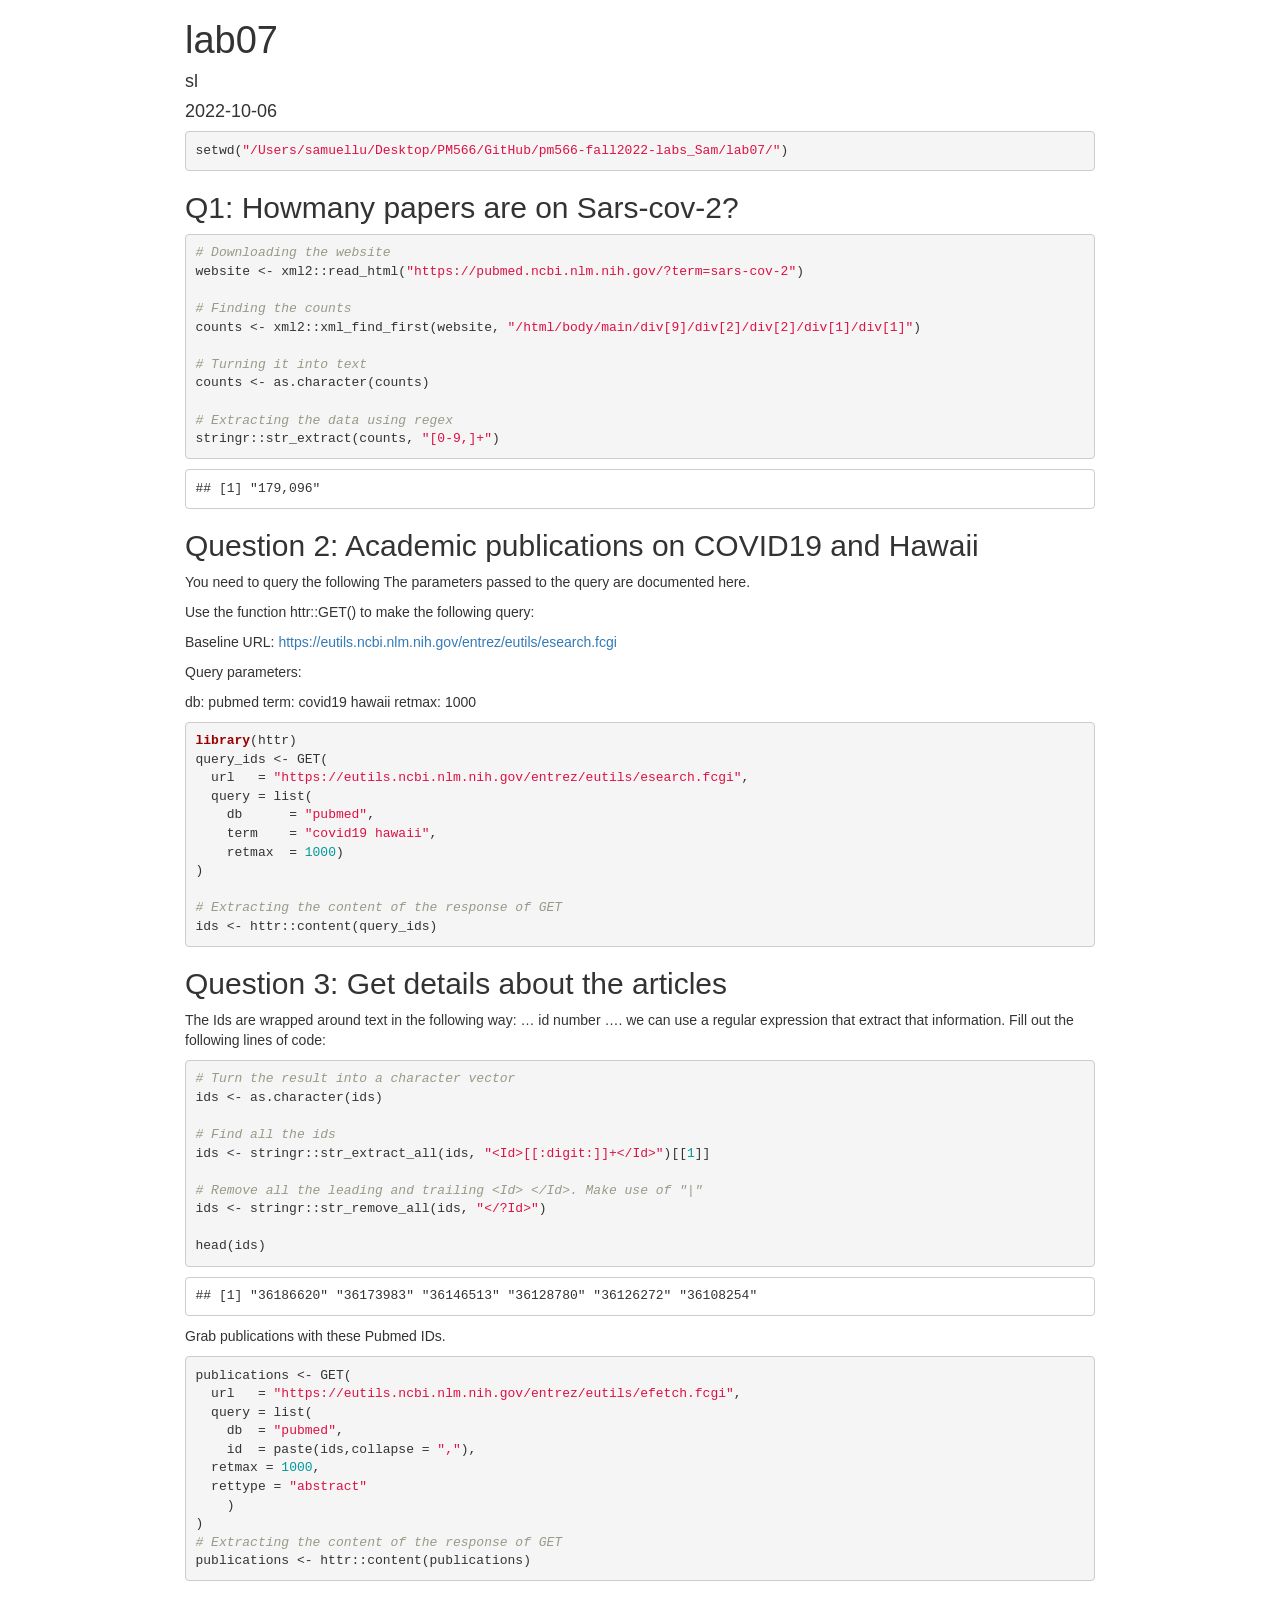
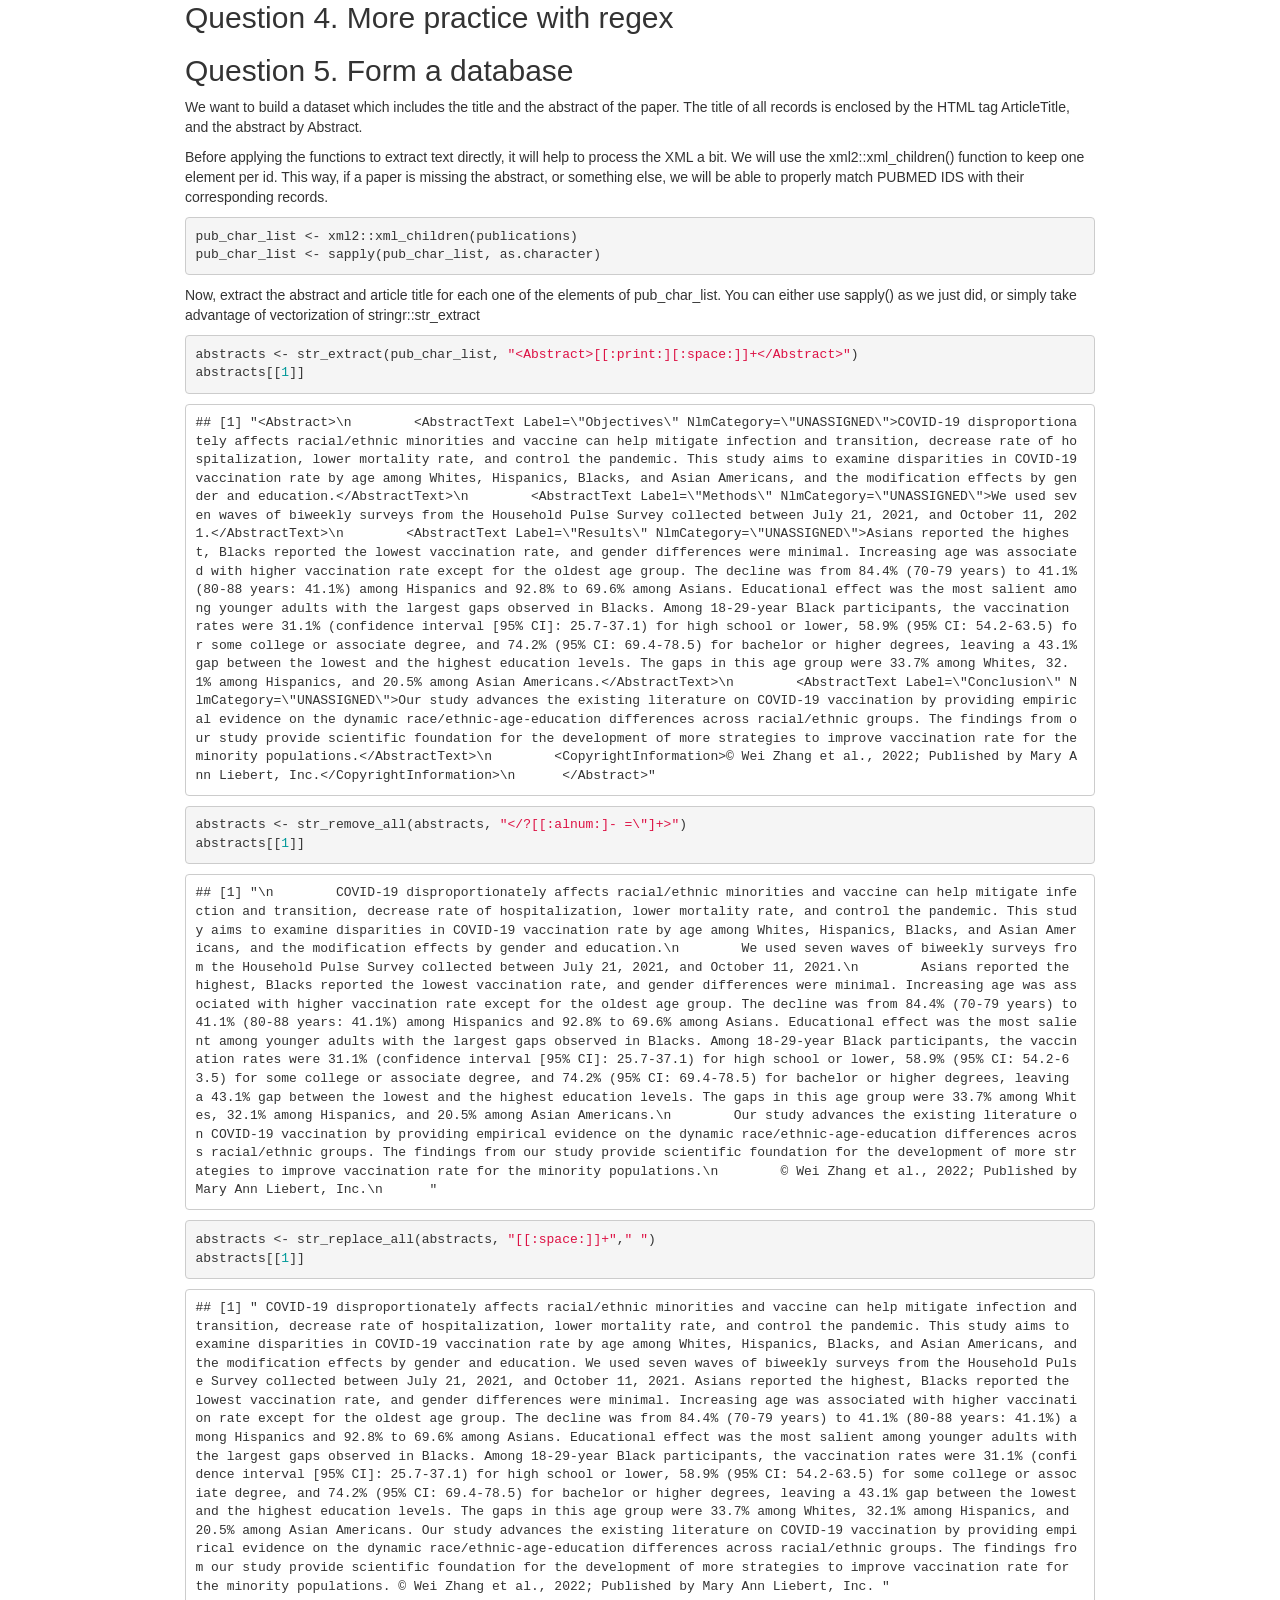
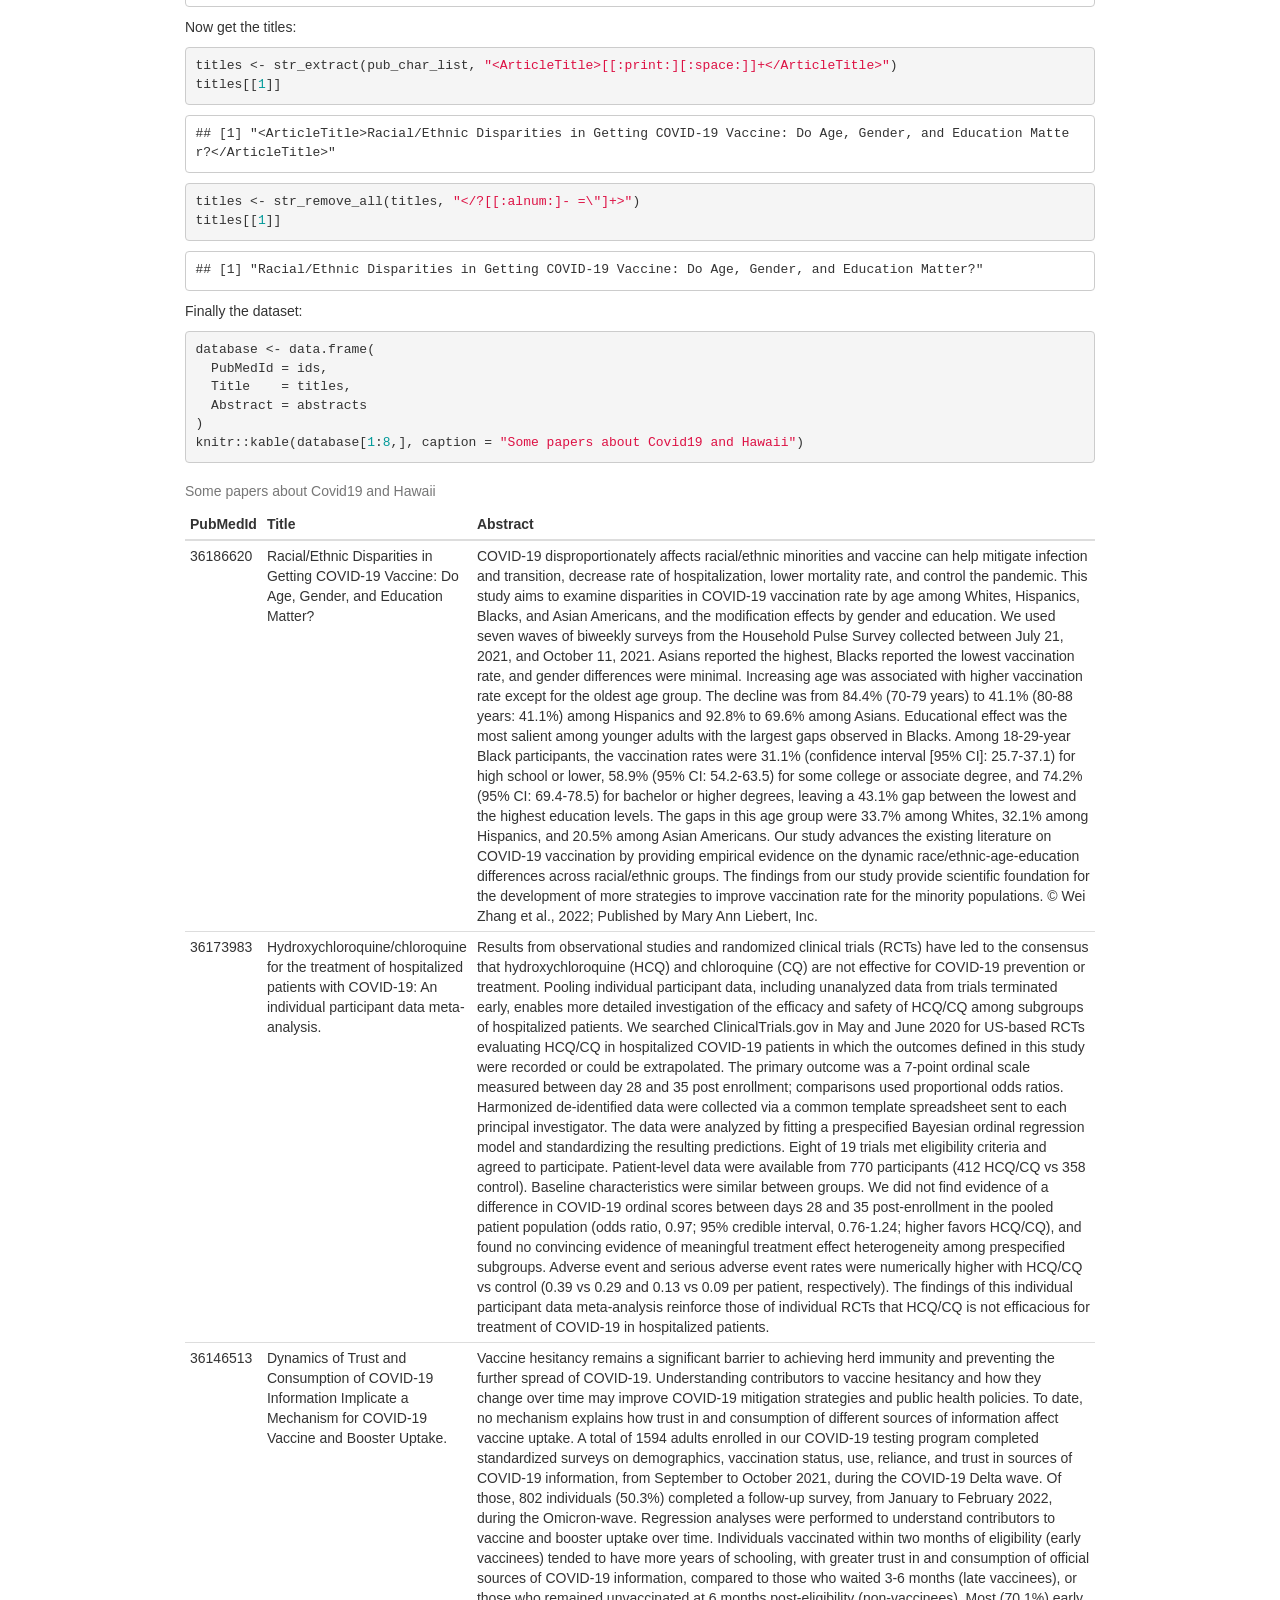
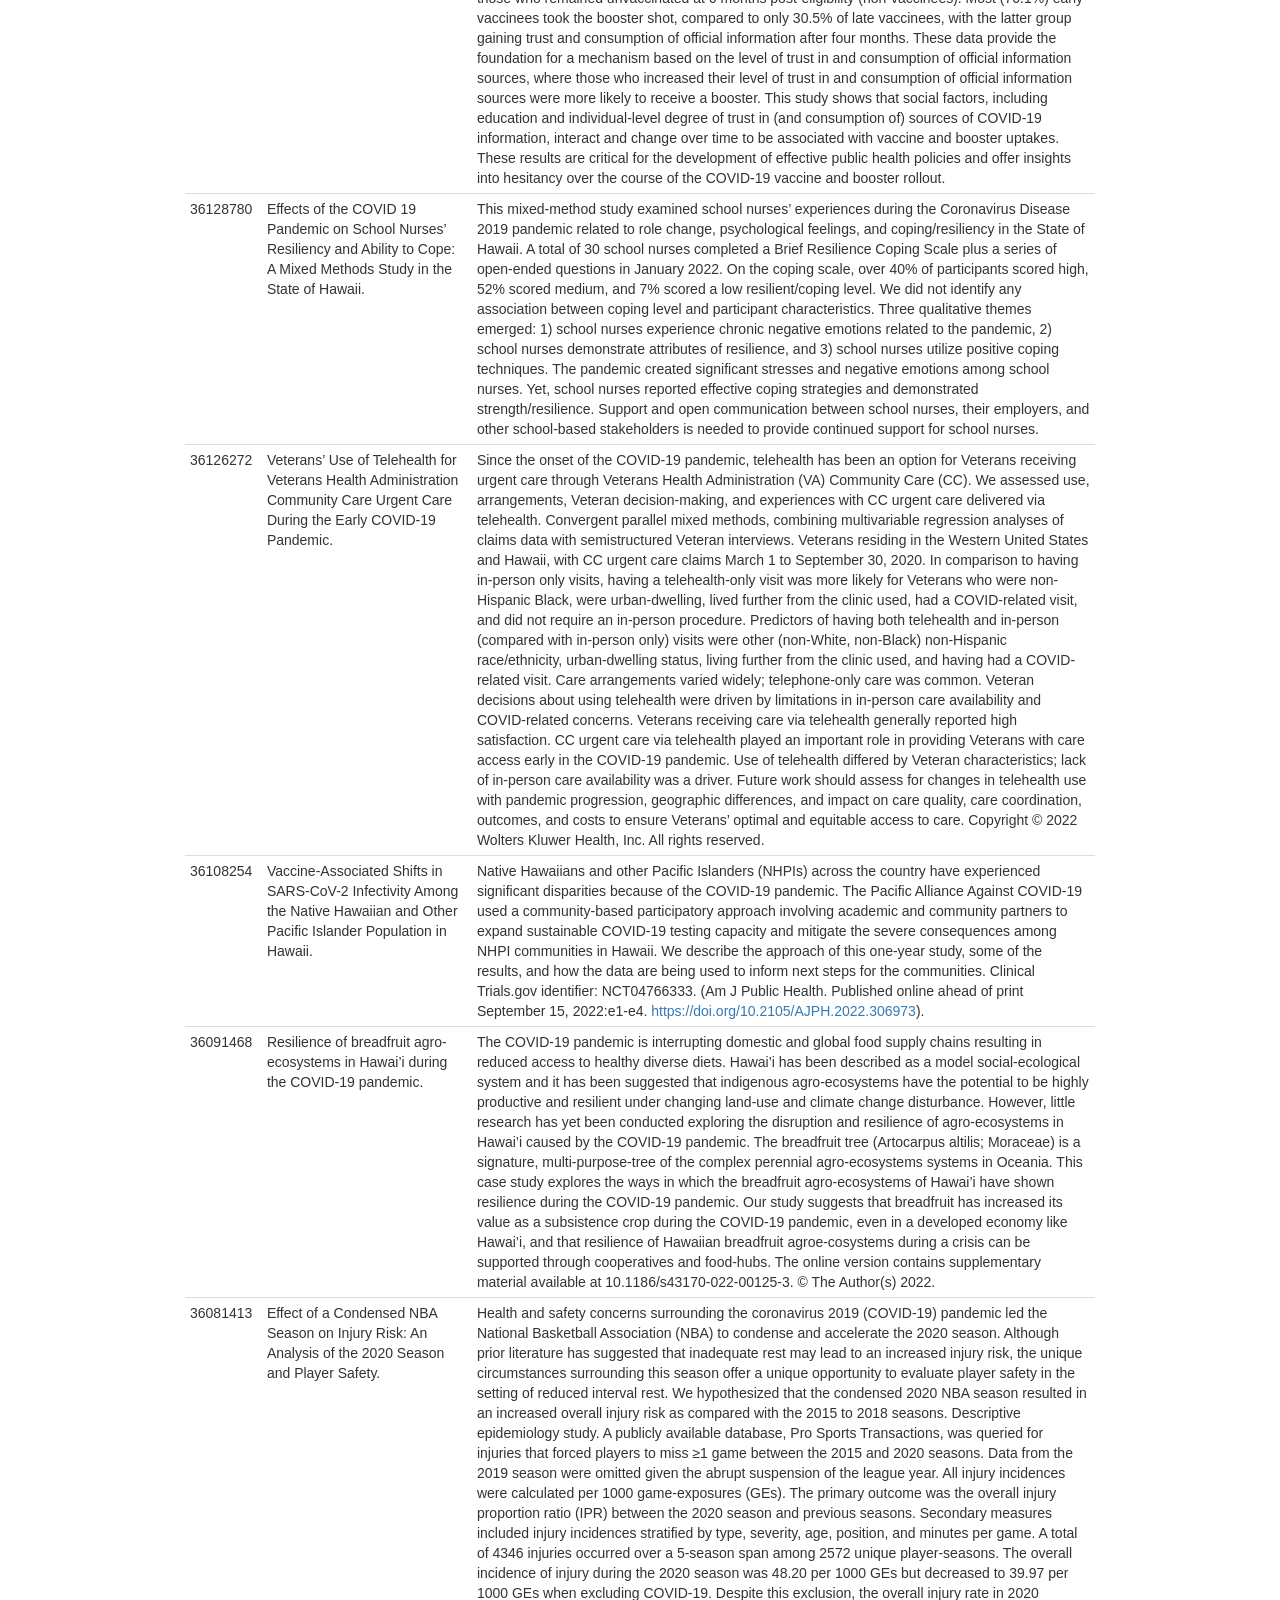
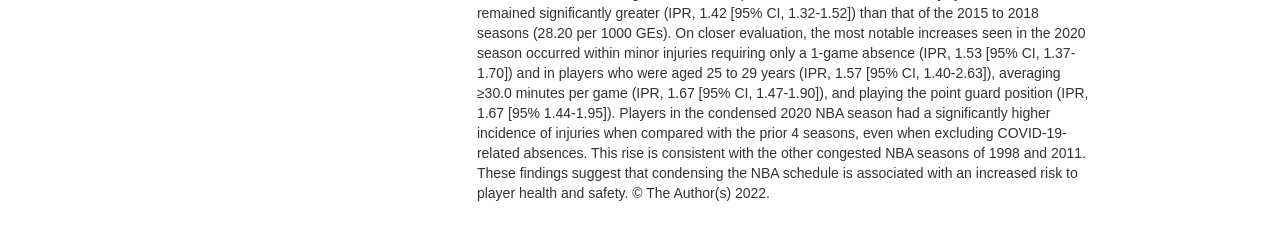
==== commit 1397b723: "Lab07 is done! https://github.com/USCbiostats/PM566/issues/60" ====
--- a/docs/index.html
+++ b/docs/index.html
@@ -11,7 +11,7 @@
 
 <meta name="author" content="sl" />
 
-<meta name="date" content="2022-10-05" />
+<meta name="date" content="2022-10-06" />
 
 <title>lab07</title>
 
@@ -365,36 +365,370 @@
 
 <h1 class="title toc-ignore">lab07</h1>
 <h4 class="author">sl</h4>
-<h4 class="date">2022-10-05</h4>
+<h4 class="date">2022-10-06</h4>
 
 </div>
 
 
-<div id="r-markdown" class="section level2">
-<h2>R Markdown</h2>
-<p>This is an R Markdown document. Markdown is a simple formatting
-syntax for authoring HTML, PDF, and MS Word documents. For more details
-on using R Markdown see <a href="http://rmarkdown.rstudio.com" class="uri">http://rmarkdown.rstudio.com</a>.</p>
-<p>When you click the <strong>Knit</strong> button a document will be
-generated that includes both content as well as the output of any
-embedded R code chunks within the document. You can embed an R code
-chunk like this:</p>
-<pre class="r"><code>summary(cars)</code></pre>
-<pre><code>##      speed           dist       
-##  Min.   : 4.0   Min.   :  2.00  
-##  1st Qu.:12.0   1st Qu.: 26.00  
-##  Median :15.0   Median : 36.00  
-##  Mean   :15.4   Mean   : 42.98  
-##  3rd Qu.:19.0   3rd Qu.: 56.00  
-##  Max.   :25.0   Max.   :120.00</code></pre>
+<pre class="r"><code>setwd(&quot;/Users/samuellu/Desktop/PM566/GitHub/pm566-fall2022-labs_Sam/lab07/&quot;)</code></pre>
+<div id="q1-howmany-papers-are-on-sars-cov-2" class="section level2">
+<h2>Q1: Howmany papers are on Sars-cov-2?</h2>
+<pre class="r"><code># Downloading the website
+website &lt;- xml2::read_html(&quot;https://pubmed.ncbi.nlm.nih.gov/?term=sars-cov-2&quot;)
+
+# Finding the counts
+counts &lt;- xml2::xml_find_first(website, &quot;/html/body/main/div[9]/div[2]/div[2]/div[1]/div[1]&quot;)
+
+# Turning it into text
+counts &lt;- as.character(counts)
+
+# Extracting the data using regex
+stringr::str_extract(counts, &quot;[0-9,]+&quot;)</code></pre>
+<pre><code>## [1] &quot;179,096&quot;</code></pre>
 </div>
-<div id="including-plots" class="section level2">
-<h2>Including Plots</h2>
-<p>You can also embed plots, for example:</p>
-<p><img src="[data-uri]" width="672" /></p>
-<p>Note that the <code>echo = FALSE</code> parameter was added to the
-code chunk to prevent printing of the R code that generated the
-plot.</p>
+<div id="question-2-academic-publications-on-covid19-and-hawaii" class="section level2">
+<h2>Question 2: Academic publications on COVID19 and Hawaii</h2>
+<p>You need to query the following The parameters passed to the query
+are documented here.</p>
+<p>Use the function httr::GET() to make the following query:</p>
+<p>Baseline URL: <a href="https://eutils.ncbi.nlm.nih.gov/entrez/eutils/esearch.fcgi" class="uri">https://eutils.ncbi.nlm.nih.gov/entrez/eutils/esearch.fcgi</a></p>
+<p>Query parameters:</p>
+<p>db: pubmed term: covid19 hawaii retmax: 1000</p>
+<pre class="r"><code>library(httr)
+query_ids &lt;- GET(
+  url   = &quot;https://eutils.ncbi.nlm.nih.gov/entrez/eutils/esearch.fcgi&quot;,
+  query = list(
+    db      = &quot;pubmed&quot;,
+    term    = &quot;covid19 hawaii&quot;,
+    retmax  = 1000)
+)
+
+# Extracting the content of the response of GET
+ids &lt;- httr::content(query_ids)</code></pre>
+</div>
+<div id="question-3-get-details-about-the-articles" class="section level2">
+<h2>Question 3: Get details about the articles</h2>
+<p>The Ids are wrapped around text in the following way: <Id>… id number
+…</Id>. we can use a regular expression that extract that information.
+Fill out the following lines of code:</p>
+<pre class="r"><code># Turn the result into a character vector
+ids &lt;- as.character(ids)
+
+# Find all the ids 
+ids &lt;- stringr::str_extract_all(ids, &quot;&lt;Id&gt;[[:digit:]]+&lt;/Id&gt;&quot;)[[1]]
+
+# Remove all the leading and trailing &lt;Id&gt; &lt;/Id&gt;. Make use of &quot;|&quot;
+ids &lt;- stringr::str_remove_all(ids, &quot;&lt;/?Id&gt;&quot;)
+
+head(ids)</code></pre>
+<pre><code>## [1] &quot;36186620&quot; &quot;36173983&quot; &quot;36146513&quot; &quot;36128780&quot; &quot;36126272&quot; &quot;36108254&quot;</code></pre>
+<p>Grab publications with these Pubmed IDs.</p>
+<pre class="r"><code>publications &lt;- GET(
+  url   = &quot;https://eutils.ncbi.nlm.nih.gov/entrez/eutils/efetch.fcgi&quot;,
+  query = list(
+    db  = &quot;pubmed&quot;,
+    id  = paste(ids,collapse = &quot;,&quot;),
+  retmax = 1000,
+  rettype = &quot;abstract&quot;
+    )
+)
+# Extracting the content of the response of GET
+publications &lt;- httr::content(publications)</code></pre>
+</div>
+<div id="question-4.-more-practice-with-regex" class="section level2">
+<h2>Question 4. More practice with regex</h2>
+</div>
+<div id="question-5.-form-a-database" class="section level2">
+<h2>Question 5. Form a database</h2>
+<p>We want to build a dataset which includes the title and the abstract
+of the paper. The title of all records is enclosed by the HTML tag
+ArticleTitle, and the abstract by Abstract.</p>
+<p>Before applying the functions to extract text directly, it will help
+to process the XML a bit. We will use the xml2::xml_children() function
+to keep one element per id. This way, if a paper is missing the
+abstract, or something else, we will be able to properly match PUBMED
+IDS with their corresponding records.</p>
+<pre class="r"><code>pub_char_list &lt;- xml2::xml_children(publications)
+pub_char_list &lt;- sapply(pub_char_list, as.character)</code></pre>
+<p>Now, extract the abstract and article title for each one of the
+elements of pub_char_list. You can either use sapply() as we just did,
+or simply take advantage of vectorization of stringr::str_extract</p>
+<pre class="r"><code>abstracts &lt;- str_extract(pub_char_list, &quot;&lt;Abstract&gt;[[:print:][:space:]]+&lt;/Abstract&gt;&quot;)
+abstracts[[1]]</code></pre>
+<pre><code>## [1] &quot;&lt;Abstract&gt;\n        &lt;AbstractText Label=\&quot;Objectives\&quot; NlmCategory=\&quot;UNASSIGNED\&quot;&gt;COVID-19 disproportionately affects racial/ethnic minorities and vaccine can help mitigate infection and transition, decrease rate of hospitalization, lower mortality rate, and control the pandemic. This study aims to examine disparities in COVID-19 vaccination rate by age among Whites, Hispanics, Blacks, and Asian Americans, and the modification effects by gender and education.&lt;/AbstractText&gt;\n        &lt;AbstractText Label=\&quot;Methods\&quot; NlmCategory=\&quot;UNASSIGNED\&quot;&gt;We used seven waves of biweekly surveys from the Household Pulse Survey collected between July 21, 2021, and October 11, 2021.&lt;/AbstractText&gt;\n        &lt;AbstractText Label=\&quot;Results\&quot; NlmCategory=\&quot;UNASSIGNED\&quot;&gt;Asians reported the highest, Blacks reported the lowest vaccination rate, and gender differences were minimal. Increasing age was associated with higher vaccination rate except for the oldest age group. The decline was from 84.4% (70-79 years) to 41.1% (80-88 years: 41.1%) among Hispanics and 92.8% to 69.6% among Asians. Educational effect was the most salient among younger adults with the largest gaps observed in Blacks. Among 18-29-year Black participants, the vaccination rates were 31.1% (confidence interval [95% CI]: 25.7-37.1) for high school or lower, 58.9% (95% CI: 54.2-63.5) for some college or associate degree, and 74.2% (95% CI: 69.4-78.5) for bachelor or higher degrees, leaving a 43.1% gap between the lowest and the highest education levels. The gaps in this age group were 33.7% among Whites, 32.1% among Hispanics, and 20.5% among Asian Americans.&lt;/AbstractText&gt;\n        &lt;AbstractText Label=\&quot;Conclusion\&quot; NlmCategory=\&quot;UNASSIGNED\&quot;&gt;Our study advances the existing literature on COVID-19 vaccination by providing empirical evidence on the dynamic race/ethnic-age-education differences across racial/ethnic groups. The findings from our study provide scientific foundation for the development of more strategies to improve vaccination rate for the minority populations.&lt;/AbstractText&gt;\n        &lt;CopyrightInformation&gt;© Wei Zhang et al., 2022; Published by Mary Ann Liebert, Inc.&lt;/CopyrightInformation&gt;\n      &lt;/Abstract&gt;&quot;</code></pre>
+<pre class="r"><code>abstracts &lt;- str_remove_all(abstracts, &quot;&lt;/?[[:alnum:]- =\&quot;]+&gt;&quot;) 
+abstracts[[1]]</code></pre>
+<pre><code>## [1] &quot;\n        COVID-19 disproportionately affects racial/ethnic minorities and vaccine can help mitigate infection and transition, decrease rate of hospitalization, lower mortality rate, and control the pandemic. This study aims to examine disparities in COVID-19 vaccination rate by age among Whites, Hispanics, Blacks, and Asian Americans, and the modification effects by gender and education.\n        We used seven waves of biweekly surveys from the Household Pulse Survey collected between July 21, 2021, and October 11, 2021.\n        Asians reported the highest, Blacks reported the lowest vaccination rate, and gender differences were minimal. Increasing age was associated with higher vaccination rate except for the oldest age group. The decline was from 84.4% (70-79 years) to 41.1% (80-88 years: 41.1%) among Hispanics and 92.8% to 69.6% among Asians. Educational effect was the most salient among younger adults with the largest gaps observed in Blacks. Among 18-29-year Black participants, the vaccination rates were 31.1% (confidence interval [95% CI]: 25.7-37.1) for high school or lower, 58.9% (95% CI: 54.2-63.5) for some college or associate degree, and 74.2% (95% CI: 69.4-78.5) for bachelor or higher degrees, leaving a 43.1% gap between the lowest and the highest education levels. The gaps in this age group were 33.7% among Whites, 32.1% among Hispanics, and 20.5% among Asian Americans.\n        Our study advances the existing literature on COVID-19 vaccination by providing empirical evidence on the dynamic race/ethnic-age-education differences across racial/ethnic groups. The findings from our study provide scientific foundation for the development of more strategies to improve vaccination rate for the minority populations.\n        © Wei Zhang et al., 2022; Published by Mary Ann Liebert, Inc.\n      &quot;</code></pre>
+<pre class="r"><code>abstracts &lt;- str_replace_all(abstracts, &quot;[[:space:]]+&quot;,&quot; &quot;)
+abstracts[[1]]</code></pre>
+<pre><code>## [1] &quot; COVID-19 disproportionately affects racial/ethnic minorities and vaccine can help mitigate infection and transition, decrease rate of hospitalization, lower mortality rate, and control the pandemic. This study aims to examine disparities in COVID-19 vaccination rate by age among Whites, Hispanics, Blacks, and Asian Americans, and the modification effects by gender and education. We used seven waves of biweekly surveys from the Household Pulse Survey collected between July 21, 2021, and October 11, 2021. Asians reported the highest, Blacks reported the lowest vaccination rate, and gender differences were minimal. Increasing age was associated with higher vaccination rate except for the oldest age group. The decline was from 84.4% (70-79 years) to 41.1% (80-88 years: 41.1%) among Hispanics and 92.8% to 69.6% among Asians. Educational effect was the most salient among younger adults with the largest gaps observed in Blacks. Among 18-29-year Black participants, the vaccination rates were 31.1% (confidence interval [95% CI]: 25.7-37.1) for high school or lower, 58.9% (95% CI: 54.2-63.5) for some college or associate degree, and 74.2% (95% CI: 69.4-78.5) for bachelor or higher degrees, leaving a 43.1% gap between the lowest and the highest education levels. The gaps in this age group were 33.7% among Whites, 32.1% among Hispanics, and 20.5% among Asian Americans. Our study advances the existing literature on COVID-19 vaccination by providing empirical evidence on the dynamic race/ethnic-age-education differences across racial/ethnic groups. The findings from our study provide scientific foundation for the development of more strategies to improve vaccination rate for the minority populations. © Wei Zhang et al., 2022; Published by Mary Ann Liebert, Inc. &quot;</code></pre>
+<p>Now get the titles:</p>
+<pre class="r"><code>titles &lt;- str_extract(pub_char_list, &quot;&lt;ArticleTitle&gt;[[:print:][:space:]]+&lt;/ArticleTitle&gt;&quot;)
+titles[[1]]</code></pre>
+<pre><code>## [1] &quot;&lt;ArticleTitle&gt;Racial/Ethnic Disparities in Getting COVID-19 Vaccine: Do Age, Gender, and Education Matter?&lt;/ArticleTitle&gt;&quot;</code></pre>
+<pre class="r"><code>titles &lt;- str_remove_all(titles, &quot;&lt;/?[[:alnum:]- =\&quot;]+&gt;&quot;)
+titles[[1]]</code></pre>
+<pre><code>## [1] &quot;Racial/Ethnic Disparities in Getting COVID-19 Vaccine: Do Age, Gender, and Education Matter?&quot;</code></pre>
+<p>Finally the dataset:</p>
+<pre class="r"><code>database &lt;- data.frame(
+  PubMedId = ids,
+  Title    = titles,
+  Abstract = abstracts
+)
+knitr::kable(database[1:8,], caption = &quot;Some papers about Covid19 and Hawaii&quot;)</code></pre>
+<table>
+<caption>Some papers about Covid19 and Hawaii</caption>
+<colgroup>
+<col width="0%" />
+<col width="5%" />
+<col width="94%" />
+</colgroup>
+<thead>
+<tr class="header">
+<th align="left">PubMedId</th>
+<th align="left">Title</th>
+<th align="left">Abstract</th>
+</tr>
+</thead>
+<tbody>
+<tr class="odd">
+<td align="left">36186620</td>
+<td align="left">Racial/Ethnic Disparities in Getting COVID-19 Vaccine:
+Do Age, Gender, and Education Matter?</td>
+<td align="left">COVID-19 disproportionately affects racial/ethnic
+minorities and vaccine can help mitigate infection and transition,
+decrease rate of hospitalization, lower mortality rate, and control the
+pandemic. This study aims to examine disparities in COVID-19 vaccination
+rate by age among Whites, Hispanics, Blacks, and Asian Americans, and
+the modification effects by gender and education. We used seven waves of
+biweekly surveys from the Household Pulse Survey collected between July
+21, 2021, and October 11, 2021. Asians reported the highest, Blacks
+reported the lowest vaccination rate, and gender differences were
+minimal. Increasing age was associated with higher vaccination rate
+except for the oldest age group. The decline was from 84.4% (70-79
+years) to 41.1% (80-88 years: 41.1%) among Hispanics and 92.8% to 69.6%
+among Asians. Educational effect was the most salient among younger
+adults with the largest gaps observed in Blacks. Among 18-29-year Black
+participants, the vaccination rates were 31.1% (confidence interval [95%
+CI]: 25.7-37.1) for high school or lower, 58.9% (95% CI: 54.2-63.5) for
+some college or associate degree, and 74.2% (95% CI: 69.4-78.5) for
+bachelor or higher degrees, leaving a 43.1% gap between the lowest and
+the highest education levels. The gaps in this age group were 33.7%
+among Whites, 32.1% among Hispanics, and 20.5% among Asian Americans.
+Our study advances the existing literature on COVID-19 vaccination by
+providing empirical evidence on the dynamic race/ethnic-age-education
+differences across racial/ethnic groups. The findings from our study
+provide scientific foundation for the development of more strategies to
+improve vaccination rate for the minority populations. © Wei Zhang et
+al., 2022; Published by Mary Ann Liebert, Inc.</td>
+</tr>
+<tr class="even">
+<td align="left">36173983</td>
+<td align="left">Hydroxychloroquine/chloroquine for the treatment of
+hospitalized patients with COVID-19: An individual participant data
+meta-analysis.</td>
+<td align="left">Results from observational studies and randomized
+clinical trials (RCTs) have led to the consensus that hydroxychloroquine
+(HCQ) and chloroquine (CQ) are not effective for COVID-19 prevention or
+treatment. Pooling individual participant data, including unanalyzed
+data from trials terminated early, enables more detailed investigation
+of the efficacy and safety of HCQ/CQ among subgroups of hospitalized
+patients. We searched ClinicalTrials.gov in May and June 2020 for
+US-based RCTs evaluating HCQ/CQ in hospitalized COVID-19 patients in
+which the outcomes defined in this study were recorded or could be
+extrapolated. The primary outcome was a 7-point ordinal scale measured
+between day 28 and 35 post enrollment; comparisons used proportional
+odds ratios. Harmonized de-identified data were collected via a common
+template spreadsheet sent to each principal investigator. The data were
+analyzed by fitting a prespecified Bayesian ordinal regression model and
+standardizing the resulting predictions. Eight of 19 trials met
+eligibility criteria and agreed to participate. Patient-level data were
+available from 770 participants (412 HCQ/CQ vs 358 control). Baseline
+characteristics were similar between groups. We did not find evidence of
+a difference in COVID-19 ordinal scores between days 28 and 35
+post-enrollment in the pooled patient population (odds ratio, 0.97; 95%
+credible interval, 0.76-1.24; higher favors HCQ/CQ), and found no
+convincing evidence of meaningful treatment effect heterogeneity among
+prespecified subgroups. Adverse event and serious adverse event rates
+were numerically higher with HCQ/CQ vs control (0.39 vs 0.29 and 0.13 vs
+0.09 per patient, respectively). The findings of this individual
+participant data meta-analysis reinforce those of individual RCTs that
+HCQ/CQ is not efficacious for treatment of COVID-19 in hospitalized
+patients.</td>
+</tr>
+<tr class="odd">
+<td align="left">36146513</td>
+<td align="left">Dynamics of Trust and Consumption of COVID-19
+Information Implicate a Mechanism for COVID-19 Vaccine and Booster
+Uptake.</td>
+<td align="left">Vaccine hesitancy remains a significant barrier to
+achieving herd immunity and preventing the further spread of COVID-19.
+Understanding contributors to vaccine hesitancy and how they change over
+time may improve COVID-19 mitigation strategies and public health
+policies. To date, no mechanism explains how trust in and consumption of
+different sources of information affect vaccine uptake. A total of 1594
+adults enrolled in our COVID-19 testing program completed standardized
+surveys on demographics, vaccination status, use, reliance, and trust in
+sources of COVID-19 information, from September to October 2021, during
+the COVID-19 Delta wave. Of those, 802 individuals (50.3%) completed a
+follow-up survey, from January to February 2022, during the
+Omicron-wave. Regression analyses were performed to understand
+contributors to vaccine and booster uptake over time. Individuals
+vaccinated within two months of eligibility (early vaccinees) tended to
+have more years of schooling, with greater trust in and consumption of
+official sources of COVID-19 information, compared to those who waited
+3-6 months (late vaccinees), or those who remained unvaccinated at 6
+months post-eligibility (non-vaccinees). Most (70.1%) early vaccinees
+took the booster shot, compared to only 30.5% of late vaccinees, with
+the latter group gaining trust and consumption of official information
+after four months. These data provide the foundation for a mechanism
+based on the level of trust in and consumption of official information
+sources, where those who increased their level of trust in and
+consumption of official information sources were more likely to receive
+a booster. This study shows that social factors, including education and
+individual-level degree of trust in (and consumption of) sources of
+COVID-19 information, interact and change over time to be associated
+with vaccine and booster uptakes. These results are critical for the
+development of effective public health policies and offer insights into
+hesitancy over the course of the COVID-19 vaccine and booster
+rollout.</td>
+</tr>
+<tr class="even">
+<td align="left">36128780</td>
+<td align="left">Effects of the COVID 19 Pandemic on School Nurses’
+Resiliency and Ability to Cope: A Mixed Methods Study in the State of
+Hawaii.</td>
+<td align="left">This mixed-method study examined school nurses’
+experiences during the Coronavirus Disease 2019 pandemic related to role
+change, psychological feelings, and coping/resiliency in the State of
+Hawaii. A total of 30 school nurses completed a Brief Resilience Coping
+Scale plus a series of open-ended questions in January 2022. On the
+coping scale, over 40% of participants scored high, 52% scored medium,
+and 7% scored a low resilient/coping level. We did not identify any
+association between coping level and participant characteristics. Three
+qualitative themes emerged: 1) school nurses experience chronic negative
+emotions related to the pandemic, 2) school nurses demonstrate
+attributes of resilience, and 3) school nurses utilize positive coping
+techniques. The pandemic created significant stresses and negative
+emotions among school nurses. Yet, school nurses reported effective
+coping strategies and demonstrated strength/resilience. Support and open
+communication between school nurses, their employers, and other
+school-based stakeholders is needed to provide continued support for
+school nurses.</td>
+</tr>
+<tr class="odd">
+<td align="left">36126272</td>
+<td align="left">Veterans’ Use of Telehealth for Veterans Health
+Administration Community Care Urgent Care During the Early COVID-19
+Pandemic.</td>
+<td align="left">Since the onset of the COVID-19 pandemic, telehealth
+has been an option for Veterans receiving urgent care through Veterans
+Health Administration (VA) Community Care (CC). We assessed use,
+arrangements, Veteran decision-making, and experiences with CC urgent
+care delivered via telehealth. Convergent parallel mixed methods,
+combining multivariable regression analyses of claims data with
+semistructured Veteran interviews. Veterans residing in the Western
+United States and Hawaii, with CC urgent care claims March 1 to
+September 30, 2020. In comparison to having in-person only visits,
+having a telehealth-only visit was more likely for Veterans who were
+non-Hispanic Black, were urban-dwelling, lived further from the clinic
+used, had a COVID-related visit, and did not require an in-person
+procedure. Predictors of having both telehealth and in-person (compared
+with in-person only) visits were other (non-White, non-Black)
+non-Hispanic race/ethnicity, urban-dwelling status, living further from
+the clinic used, and having had a COVID-related visit. Care arrangements
+varied widely; telephone-only care was common. Veteran decisions about
+using telehealth were driven by limitations in in-person care
+availability and COVID-related concerns. Veterans receiving care via
+telehealth generally reported high satisfaction. CC urgent care via
+telehealth played an important role in providing Veterans with care
+access early in the COVID-19 pandemic. Use of telehealth differed by
+Veteran characteristics; lack of in-person care availability was a
+driver. Future work should assess for changes in telehealth use with
+pandemic progression, geographic differences, and impact on care
+quality, care coordination, outcomes, and costs to ensure Veterans’
+optimal and equitable access to care. Copyright © 2022 Wolters Kluwer
+Health, Inc. All rights reserved.</td>
+</tr>
+<tr class="even">
+<td align="left">36108254</td>
+<td align="left">Vaccine-Associated Shifts in SARS-CoV-2 Infectivity
+Among the Native Hawaiian and Other Pacific Islander Population in
+Hawaii.</td>
+<td align="left">Native Hawaiians and other Pacific Islanders (NHPIs)
+across the country have experienced significant disparities because of
+the COVID-19 pandemic. The Pacific Alliance Against COVID-19 used a
+community-based participatory approach involving academic and community
+partners to expand sustainable COVID-19 testing capacity and mitigate
+the severe consequences among NHPI communities in Hawaii. We describe
+the approach of this one-year study, some of the results, and how the
+data are being used to inform next steps for the communities. Clinical
+Trials.gov identifier: NCT04766333. (Am J Public Health. Published
+online ahead of print September 15, 2022:e1-e4. <a href="https://doi.org/10.2105/AJPH.2022.306973" class="uri">https://doi.org/10.2105/AJPH.2022.306973</a>).</td>
+</tr>
+<tr class="odd">
+<td align="left">36091468</td>
+<td align="left">Resilience of breadfruit agro-ecosystems in Hawai’i
+during the COVID-19 pandemic.</td>
+<td align="left">The COVID-19 pandemic is interrupting domestic and
+global food supply chains resulting in reduced access to healthy diverse
+diets. Hawai’i has been described as a model social-ecological system
+and it has been suggested that indigenous agro-ecosystems have the
+potential to be highly productive and resilient under changing land-use
+and climate change disturbance. However, little research has yet been
+conducted exploring the disruption and resilience of agro-ecosystems in
+Hawai’i caused by the COVID-19 pandemic. The breadfruit tree (Artocarpus
+altilis; Moraceae) is a signature, multi-purpose-tree of the complex
+perennial agro-ecosystems systems in Oceania. This case study explores
+the ways in which the breadfruit agro-ecosystems of Hawai’i have shown
+resilience during the COVID-19 pandemic. Our study suggests that
+breadfruit has increased its value as a subsistence crop during the
+COVID-19 pandemic, even in a developed economy like Hawai’i, and that
+resilience of Hawaiian breadfruit agroe-cosystems during a crisis can be
+supported through cooperatives and food-hubs. The online version
+contains supplementary material available at 10.1186/s43170-022-00125-3.
+© The Author(s) 2022.</td>
+</tr>
+<tr class="even">
+<td align="left">36081413</td>
+<td align="left">Effect of a Condensed NBA Season on Injury Risk: An
+Analysis of the 2020 Season and Player Safety.</td>
+<td align="left">Health and safety concerns surrounding the coronavirus
+2019 (COVID-19) pandemic led the National Basketball Association (NBA)
+to condense and accelerate the 2020 season. Although prior literature
+has suggested that inadequate rest may lead to an increased injury risk,
+the unique circumstances surrounding this season offer a unique
+opportunity to evaluate player safety in the setting of reduced interval
+rest. We hypothesized that the condensed 2020 NBA season resulted in an
+increased overall injury risk as compared with the 2015 to 2018 seasons.
+Descriptive epidemiology study. A publicly available database, Pro
+Sports Transactions, was queried for injuries that forced players to
+miss ≥1 game between the 2015 and 2020 seasons. Data from the 2019
+season were omitted given the abrupt suspension of the league year. All
+injury incidences were calculated per 1000 game-exposures (GEs). The
+primary outcome was the overall injury proportion ratio (IPR) between
+the 2020 season and previous seasons. Secondary measures included injury
+incidences stratified by type, severity, age, position, and minutes per
+game. A total of 4346 injuries occurred over a 5-season span among 2572
+unique player-seasons. The overall incidence of injury during the 2020
+season was 48.20 per 1000 GEs but decreased to 39.97 per 1000 GEs when
+excluding COVID-19. Despite this exclusion, the overall injury rate in
+2020 remained significantly greater (IPR, 1.42 [95% CI, 1.32-1.52]) than
+that of the 2015 to 2018 seasons (28.20 per 1000 GEs). On closer
+evaluation, the most notable increases seen in the 2020 season occurred
+within minor injuries requiring only a 1-game absence (IPR, 1.53 [95%
+CI, 1.37-1.70]) and in players who were aged 25 to 29 years (IPR, 1.57
+[95% CI, 1.40-2.63]), averaging ≥30.0 minutes per game (IPR, 1.67 [95%
+CI, 1.47-1.90]), and playing the point guard position (IPR, 1.67 [95%
+1.44-1.95]). Players in the condensed 2020 NBA season had a
+significantly higher incidence of injuries when compared with the prior
+4 seasons, even when excluding COVID-19-related absences. This rise is
+consistent with the other congested NBA seasons of 1998 and 2011. These
+findings suggest that condensing the NBA schedule is associated with an
+increased risk to player health and safety. © The Author(s) 2022.</td>
+</tr>
+</tbody>
+</table>
 </div>
 
 
